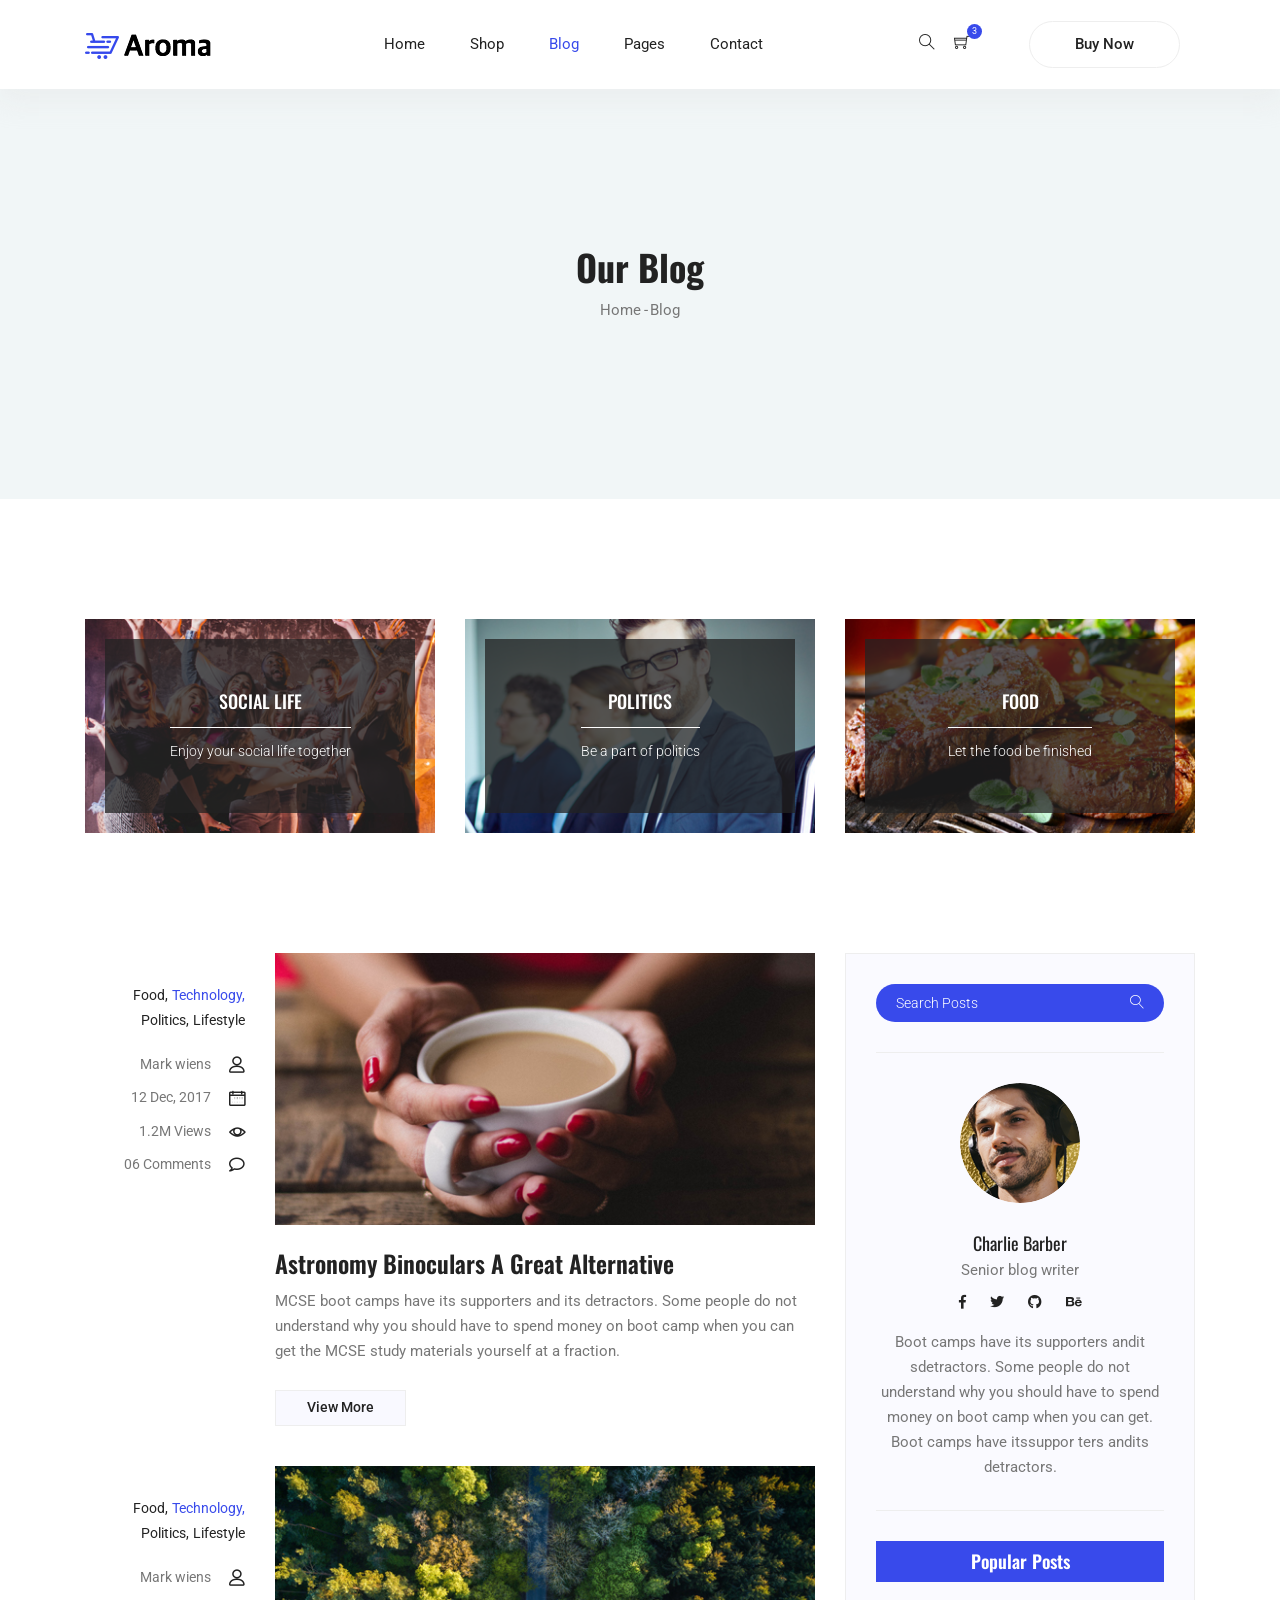
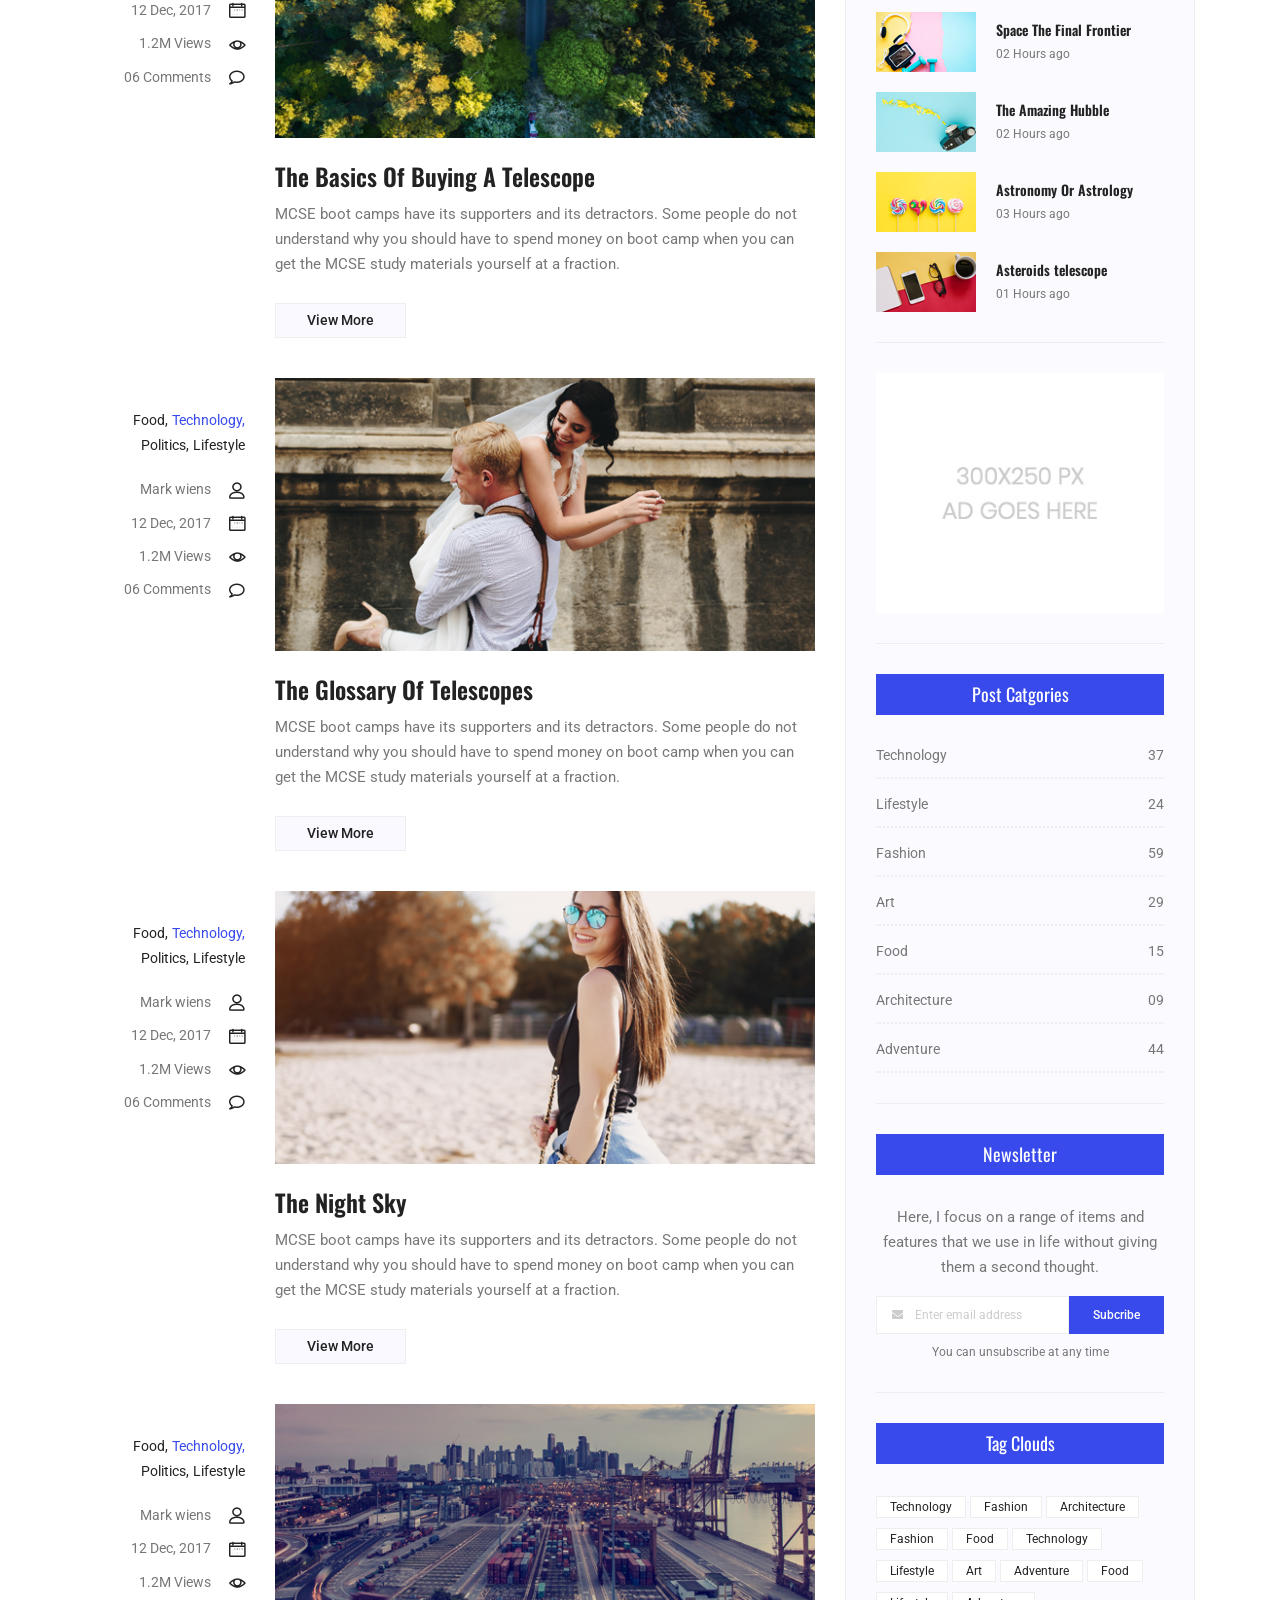
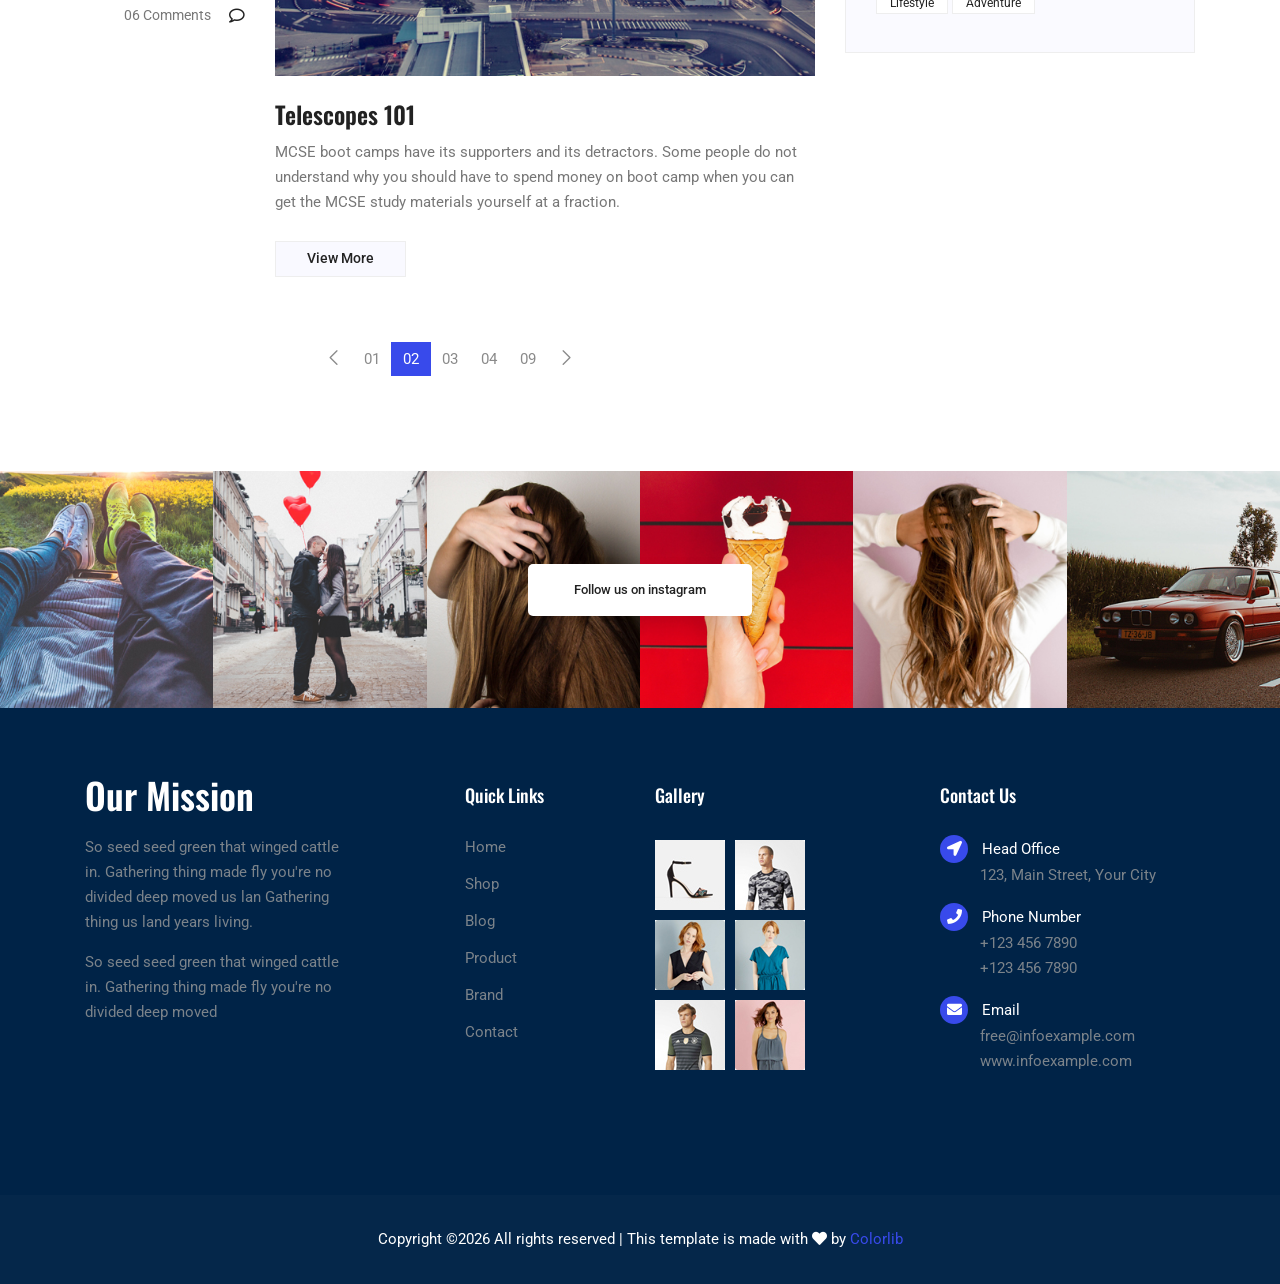
==== blog.html @ 3c78b62a "initial commit" ====
<!DOCTYPE html>
<html lang="en">
<head>
  <meta charset="UTF-8">
  <meta name="viewport" content="width=device-width, initial-scale=1.0">
  <meta http-equiv="X-UA-Compatible" content="ie=edge">
  <title>Aroma Shop - Blog</title>
	<link rel="icon" href="img/Fevicon.png" type="image/png">
  <link rel="stylesheet" href="vendors/bootstrap/bootstrap.min.css">
  <link rel="stylesheet" href="vendors/fontawesome/css/all.min.css">
	<link rel="stylesheet" href="vendors/themify-icons/themify-icons.css">
	<link rel="stylesheet" href="vendors/linericon/style.css">
  <link rel="stylesheet" href="vendors/owl-carousel/owl.theme.default.min.css">
  <link rel="stylesheet" href="vendors/owl-carousel/owl.carousel.min.css">

  <link rel="stylesheet" href="css/style.css">
</head>
<body>
  <!--================ Start Header Menu Area =================-->
	<header class="header_area">
    <div class="main_menu">
      <nav class="navbar navbar-expand-lg navbar-light">
        <div class="container">
          <a class="navbar-brand logo_h" href="index.html"><img src="img/logo.png" alt=""></a>
          <button class="navbar-toggler" type="button" data-toggle="collapse" data-target="#navbarSupportedContent"
            aria-controls="navbarSupportedContent" aria-expanded="false" aria-label="Toggle navigation">
            <span class="icon-bar"></span>
            <span class="icon-bar"></span>
            <span class="icon-bar"></span>
          </button>
          <div class="collapse navbar-collapse offset" id="navbarSupportedContent">
            <ul class="nav navbar-nav menu_nav ml-auto mr-auto">
              <li class="nav-item"><a class="nav-link" href="index.html">Home</a></li>
              <li class="nav-item submenu dropdown">
                <a href="#" class="nav-link dropdown-toggle" data-toggle="dropdown" role="button" aria-haspopup="true"
                  aria-expanded="false">Shop</a>
                <ul class="dropdown-menu">
                  <li class="nav-item"><a class="nav-link" href="category.html">Shop Category</a></li>
                  <li class="nav-item"><a class="nav-link" href="single-product.html">Product Details</a></li>
                  <li class="nav-item"><a class="nav-link" href="checkout.html">Product Checkout</a></li>
                  <li class="nav-item"><a class="nav-link" href="confirmation.html">Confirmation</a></li>
                  <li class="nav-item"><a class="nav-link" href="cart.html">Shopping Cart</a></li>
                </ul>
							</li>
              <li class="nav-item active submenu dropdown">
                <a href="#" class="nav-link dropdown-toggle" data-toggle="dropdown" role="button" aria-haspopup="true"
                  aria-expanded="false">Blog</a>
                <ul class="dropdown-menu">
                  <li class="nav-item active"><a class="nav-link" href="blog.html">Blog Single</a></li>
                  <li class="nav-item"><a class="nav-link" href="single-blog.html">Blog Details</a></li>
                </ul>
							</li>
							<li class="nav-item submenu dropdown">
                <a href="#" class="nav-link dropdown-toggle" data-toggle="dropdown" role="button" aria-haspopup="true"
                  aria-expanded="false">Pages</a>
                <ul class="dropdown-menu">
                  <li class="nav-item"><a class="nav-link" href="login.html">Login</a></li>
                  <li class="nav-item"><a class="nav-link" href="register.html">Register</a></li>
                  <li class="nav-item"><a class="nav-link" href="tracking-order.html">Tracking</a></li>
                </ul>
              </li>
              <li class="nav-item"><a class="nav-link" href="contact.html">Contact</a></li>
            </ul>

            <ul class="nav-shop">
              <li class="nav-item"><button><i class="ti-search"></i></button></li>
              <li class="nav-item"><button><i class="ti-shopping-cart"></i><span class="nav-shop__circle">3</span></button> </li>
              <li class="nav-item"><a class="button button-header" href="#">Buy Now</a></li>
            </ul>
          </div>
        </div>
      </nav>
    </div>
  </header>
	<!--================ End Header Menu Area =================-->


  <!-- ================ start banner area ================= -->	
  <section class="blog-banner-area" id="blog">
    <div class="container h-100">
      <div class="blog-banner">
        <div class="text-center">
          <h1>Our Blog</h1>
          <nav aria-label="breadcrumb" class="banner-breadcrumb">
            <ol class="breadcrumb">
              <li class="breadcrumb-item"><a href="#">Home</a></li>
              <li class="breadcrumb-item active" aria-current="page">Blog</li>
            </ol>
          </nav>
        </div>
      </div>
    </div>
  </section>
  <!-- ================ end banner area ================= -->


  <!--================Blog Categorie Area =================-->
  <section class="blog_categorie_area">
    <div class="container">
      <div class="row">
        <div class="col-sm-6 col-lg-4 mb-4 mb-lg-0">
            <div class="categories_post">
                <img class="card-img rounded-0" src="img/blog/cat-post/cat-post-3.jpg" alt="post">
                <div class="categories_details">
                    <div class="categories_text">
                        <a href="single-blog.html">
                            <h5>Social Life</h5>
                        </a>
                        <div class="border_line"></div>
                        <p>Enjoy your social life together</p>
                    </div>
                </div>
            </div>
        </div>
        <div class="col-sm-6 col-lg-4 mb-4 mb-lg-0">
          <div class="categories_post">
            <img class="card-img rounded-0" src="img/blog/cat-post/cat-post-2.jpg" alt="post">
            <div class="categories_details">
              <div class="categories_text">
                <a href="single-blog.html">
                    <h5>Politics</h5>
                </a>
                <div class="border_line"></div>
                <p>Be a part of politics</p>
              </div>
            </div>
          </div>
        </div>
        <div class="col-sm-6 col-lg-4 mb-4 mb-lg-0">
            <div class="categories_post">
                <img class="card-img rounded-0" src="img/blog/cat-post/cat-post-1.jpg" alt="post">
                <div class="categories_details">
                    <div class="categories_text">
                        <a href="single-blog.html">
                            <h5>Food</h5>
                        </a>
                        <div class="border_line"></div>
                        <p>Let the food be finished</p>
                    </div>
                </div>
            </div>
        </div>
      </div>
    </div>
  </section>
  <!--================Blog Categorie Area =================-->

  <!--================Blog Area =================-->
  <section class="blog_area">
      <div class="container">
          <div class="row">
              <div class="col-lg-8">
                  <div class="blog_left_sidebar">
                      <article class="row blog_item">
                          <div class="col-md-3">
                              <div class="blog_info text-right">
                                  <div class="post_tag">
                                      <a href="#">Food,</a>
                                      <a class="active" href="#">Technology,</a>
                                      <a href="#">Politics,</a>
                                      <a href="#">Lifestyle</a>
                                  </div>
                                  <ul class="blog_meta list">
                                      <li>
                                          <a href="#">Mark wiens
                                              <i class="lnr lnr-user"></i>
                                          </a>
                                      </li>
                                      <li>
                                          <a href="#">12 Dec, 2017
                                              <i class="lnr lnr-calendar-full"></i>
                                          </a>
                                      </li>
                                      <li>
                                          <a href="#">1.2M Views
                                              <i class="lnr lnr-eye"></i>
                                          </a>
                                      </li>
                                      <li>
                                          <a href="#">06 Comments
                                              <i class="lnr lnr-bubble"></i>
                                          </a>
                                      </li>
                                  </ul>
                              </div>
                          </div>
                          <div class="col-md-9">
                              <div class="blog_post">
                                  <img src="img/blog/main-blog/m-blog-1.jpg" alt="">
                                  <div class="blog_details">
                                      <a href="single-blog.html">
                                          <h2>Astronomy Binoculars A Great Alternative</h2>
                                      </a>
                                      <p>MCSE boot camps have its supporters and its detractors. Some people do not understand
                                          why you should have to spend money on boot camp when you can get the MCSE study
                                          materials yourself at a fraction.</p>
                                      <a class="button button-blog" href="single-blog.html">View More</a>
                                  </div>
                              </div>
                          </div>
                      </article>
                      <article class="row blog_item">
                          <div class="col-md-3">
                              <div class="blog_info text-right">
                                  <div class="post_tag">
                                      <a href="#">Food,</a>
                                      <a class="active" href="#">Technology,</a>
                                      <a href="#">Politics,</a>
                                      <a href="#">Lifestyle</a>
                                  </div>
                                  <ul class="blog_meta list">
                                      <li>
                                          <a href="#">Mark wiens
                                              <i class="lnr lnr-user"></i>
                                          </a>
                                      </li>
                                      <li>
                                          <a href="#">12 Dec, 2017
                                              <i class="lnr lnr-calendar-full"></i>
                                          </a>
                                      </li>
                                      <li>
                                          <a href="#">1.2M Views
                                              <i class="lnr lnr-eye"></i>
                                          </a>
                                      </li>
                                      <li>
                                          <a href="#">06 Comments
                                              <i class="lnr lnr-bubble"></i>
                                          </a>
                                      </li>
                                  </ul>
                              </div>
                          </div>
                          <div class="col-md-9">
                              <div class="blog_post">
                                  <img src="img/blog/main-blog/m-blog-2.jpg" alt="">
                                  <div class="blog_details">
                                      <a href="single-blog.html">
                                          <h2>The Basics Of Buying A Telescope</h2>
                                      </a>
                                      <p>MCSE boot camps have its supporters and its detractors. Some people do not understand
                                          why you should have to spend money on boot camp when you can get the MCSE study
                                          materials yourself at a fraction.</p>
                                      <a href="single-blog.html" class="button button-blog">View More</a>
                                  </div>
                              </div>
                          </div>
                      </article>
                      <article class="row blog_item">
                          <div class="col-md-3">
                              <div class="blog_info text-right">
                                  <div class="post_tag">
                                      <a href="#">Food,</a>
                                      <a class="active" href="#">Technology,</a>
                                      <a href="#">Politics,</a>
                                      <a href="#">Lifestyle</a>
                                  </div>
                                  <ul class="blog_meta list">
                                      <li>
                                          <a href="#">Mark wiens
                                              <i class="lnr lnr-user"></i>
                                          </a>
                                      </li>
                                      <li>
                                          <a href="#">12 Dec, 2017
                                              <i class="lnr lnr-calendar-full"></i>
                                          </a>
                                      </li>
                                      <li>
                                          <a href="#">1.2M Views
                                              <i class="lnr lnr-eye"></i>
                                          </a>
                                      </li>
                                      <li>
                                          <a href="#">06 Comments
                                              <i class="lnr lnr-bubble"></i>
                                          </a>
                                      </li>
                                  </ul>
                              </div>
                          </div>
                          <div class="col-md-9">
                              <div class="blog_post">
                                  <img src="img/blog/main-blog/m-blog-3.jpg" alt="">
                                  <div class="blog_details">
                                      <a href="single-blog.html">
                                          <h2>The Glossary Of Telescopes</h2>
                                      </a>
                                      <p>MCSE boot camps have its supporters and its detractors. Some people do not understand
                                          why you should have to spend money on boot camp when you can get the MCSE study
                                          materials yourself at a fraction.</p>
                                      <a href="single-blog.html" class="button button-blog">View More</a>
                                  </div>
                              </div>
                          </div>
                      </article>
                      <article class="row blog_item">
                          <div class="col-md-3">
                              <div class="blog_info text-right">
                                  <div class="post_tag">
                                      <a href="#">Food,</a>
                                      <a class="active" href="#">Technology,</a>
                                      <a href="#">Politics,</a>
                                      <a href="#">Lifestyle</a>
                                  </div>
                                  <ul class="blog_meta list">
                                      <li>
                                          <a href="#">Mark wiens
                                              <i class="lnr lnr-user"></i>
                                          </a>
                                      </li>
                                      <li>
                                          <a href="#">12 Dec, 2017
                                              <i class="lnr lnr-calendar-full"></i>
                                          </a>
                                      </li>
                                      <li>
                                          <a href="#">1.2M Views
                                              <i class="lnr lnr-eye"></i>
                                          </a>
                                      </li>
                                      <li>
                                          <a href="#">06 Comments
                                              <i class="lnr lnr-bubble"></i>
                                          </a>
                                      </li>
                                  </ul>
                              </div>
                          </div>
                          <div class="col-md-9">
                              <div class="blog_post">
                                  <img src="img/blog/main-blog/m-blog-4.jpg" alt="">
                                  <div class="blog_details">
                                      <a href="single-blog.html">
                                          <h2>The Night Sky</h2>
                                      </a>
                                      <p>MCSE boot camps have its supporters and its detractors. Some people do not understand
                                          why you should have to spend money on boot camp when you can get the MCSE study
                                          materials yourself at a fraction.</p>
                                      <a href="single-blog.html" class="button button-blog">View More</a>
                                  </div>
                              </div>
                          </div>
                      </article>
                      <article class="row blog_item">
                          <div class="col-md-3">
                              <div class="blog_info text-right">
                                  <div class="post_tag">
                                      <a href="#">Food,</a>
                                      <a class="active" href="#">Technology,</a>
                                      <a href="#">Politics,</a>
                                      <a href="#">Lifestyle</a>
                                  </div>
                                  <ul class="blog_meta list">
                                      <li>
                                          <a href="#">Mark wiens
                                              <i class="lnr lnr-user"></i>
                                          </a>
                                      </li>
                                      <li>
                                          <a href="#">12 Dec, 2017
                                              <i class="lnr lnr-calendar-full"></i>
                                          </a>
                                      </li>
                                      <li>
                                          <a href="#">1.2M Views
                                              <i class="lnr lnr-eye"></i>
                                          </a>
                                      </li>
                                      <li>
                                          <a href="#">06 Comments
                                              <i class="lnr lnr-bubble"></i>
                                          </a>
                                      </li>
                                  </ul>
                              </div>
                          </div>
                          <div class="col-md-9">
                              <div class="blog_post">
                                  <img src="img/blog/main-blog/m-blog-5.jpg" alt="">
                                  <div class="blog_details">
                                      <a href="single-blog.html">
                                          <h2>Telescopes 101</h2>
                                      </a>
                                      <p>MCSE boot camps have its supporters and its detractors. Some people do not understand
                                          why you should have to spend money on boot camp when you can get the MCSE study
                                          materials yourself at a fraction.</p>
                                      <a href="single-blog.html" class="button button-blog">View More</a>
                                  </div>
                              </div>
                          </div>
                      </article>
                      <nav class="blog-pagination justify-content-center d-flex">
                          <ul class="pagination">
                              <li class="page-item">
                                  <a href="#" class="page-link" aria-label="Previous">
                                      <span aria-hidden="true">
                                          <span class="lnr lnr-chevron-left"></span>
                                      </span>
                                  </a>
                              </li>
                              <li class="page-item">
                                  <a href="#" class="page-link">01</a>
                              </li>
                              <li class="page-item active">
                                  <a href="#" class="page-link">02</a>
                              </li>
                              <li class="page-item">
                                  <a href="#" class="page-link">03</a>
                              </li>
                              <li class="page-item">
                                  <a href="#" class="page-link">04</a>
                              </li>
                              <li class="page-item">
                                  <a href="#" class="page-link">09</a>
                              </li>
                              <li class="page-item">
                                  <a href="#" class="page-link" aria-label="Next">
                                      <span aria-hidden="true">
                                          <span class="lnr lnr-chevron-right"></span>
                                      </span>
                                  </a>
                              </li>
                          </ul>
                      </nav>
                  </div>
              </div>
              <div class="col-lg-4">
                  <div class="blog_right_sidebar">
                      <aside class="single_sidebar_widget search_widget">
                          <div class="input-group">
                              <input type="text" class="form-control" placeholder="Search Posts">
                              <span class="input-group-btn">
                                  <button class="btn btn-default" type="button">
                                      <i class="lnr lnr-magnifier"></i>
                                  </button>
                              </span>
                          </div>
                          <!-- /input-group -->
                          <div class="br"></div>
                      </aside>
                      <aside class="single_sidebar_widget author_widget">
                          <img class="author_img rounded-circle" src="img/blog/author.png" alt="">
                          <h4>Charlie Barber</h4>
                          <p>Senior blog writer</p>
                          <div class="social_icon">
                              <a href="#">
                                  <i class="fab fa-facebook-f"></i>
                              </a>
                              <a href="#">
                                  <i class="fab fa-twitter"></i>
                              </a>
                              <a href="#">
                                  <i class="fab fa-github"></i>
                              </a>
                              <a href="#">
                                <i class="fab fa-behance"></i>
                              </a>
                          </div>
                          <p>Boot camps have its supporters andit sdetractors. Some people do not understand why you should
                              have to spend money on boot camp when you can get. Boot camps have itssuppor ters andits
                              detractors.
                          </p>
                          <div class="br"></div>
                      </aside>
                      <aside class="single_sidebar_widget popular_post_widget">
                          <h3 class="widget_title">Popular Posts</h3>
                          <div class="media post_item">
                              <img src="img/blog/popular-post/post1.jpg" alt="post">
                              <div class="media-body">
                                  <a href="single-blog.html">
                                      <h3>Space The Final Frontier</h3>
                                  </a>
                                  <p>02 Hours ago</p>
                              </div>
                          </div>
                          <div class="media post_item">
                              <img src="img/blog/popular-post/post2.jpg" alt="post">
                              <div class="media-body">
                                  <a href="single-blog.html">
                                      <h3>The Amazing Hubble</h3>
                                  </a>
                                  <p>02 Hours ago</p>
                              </div>
                          </div>
                          <div class="media post_item">
                              <img src="img/blog/popular-post/post3.jpg" alt="post">
                              <div class="media-body">
                                  <a href="single-blog.html">
                                      <h3>Astronomy Or Astrology</h3>
                                  </a>
                                  <p>03 Hours ago</p>
                              </div>
                          </div>
                          <div class="media post_item">
                              <img src="img/blog/popular-post/post4.jpg" alt="post">
                              <div class="media-body">
                                  <a href="single-blog.html">
                                      <h3>Asteroids telescope</h3>
                                  </a>
                                  <p>01 Hours ago</p>
                              </div>
                          </div>
                          <div class="br"></div>
                      </aside>
                      <aside class="single_sidebar_widget ads_widget">
                          <a href="#">
                              <img class="img-fluid" src="img/blog/add.jpg" alt="">
                          </a>
                          <div class="br"></div>
                      </aside>
                      <aside class="single_sidebar_widget post_category_widget">
                          <h4 class="widget_title">Post Catgories</h4>
                          <ul class="list cat-list">
                              <li>
                                  <a href="#" class="d-flex justify-content-between">
                                      <p>Technology</p>
                                      <p>37</p>
                                  </a>
                              </li>
                              <li>
                                  <a href="#" class="d-flex justify-content-between">
                                      <p>Lifestyle</p>
                                      <p>24</p>
                                  </a>
                              </li>
                              <li>
                                  <a href="#" class="d-flex justify-content-between">
                                      <p>Fashion</p>
                                      <p>59</p>
                                  </a>
                              </li>
                              <li>
                                  <a href="#" class="d-flex justify-content-between">
                                      <p>Art</p>
                                      <p>29</p>
                                  </a>
                              </li>
                              <li>
                                  <a href="#" class="d-flex justify-content-between">
                                      <p>Food</p>
                                      <p>15</p>
                                  </a>
                              </li>
                              <li>
                                  <a href="#" class="d-flex justify-content-between">
                                      <p>Architecture</p>
                                      <p>09</p>
                                  </a>
                              </li>
                              <li>
                                  <a href="#" class="d-flex justify-content-between">
                                      <p>Adventure</p>
                                      <p>44</p>
                                  </a>
                              </li>
                          </ul>
                          <div class="br"></div>
                      </aside>
                      <aside class="single-sidebar-widget newsletter_widget">
                          <h4 class="widget_title">Newsletter</h4>
                          <p>
                              Here, I focus on a range of items and features that we use in life without giving them a second thought.
                          </p>
                          <div class="form-group d-flex flex-row">
                              <div class="input-group">
                                  <div class="input-group-prepend">
                                      <div class="input-group-text">
                                          <i class="fa fa-envelope" aria-hidden="true"></i>
                                      </div>
                                  </div>
                                  <input type="text" class="form-control" id="inlineFormInputGroup" placeholder="Enter email address" onfocus="this.placeholder = ''"
                                      onblur="this.placeholder = 'Enter email'">
                              </div>
                              <a href="#" class="bbtns">Subcribe</a>
                          </div>
                          <p class="text-bottom">You can unsubscribe at any time</p>
                          <div class="br"></div>
                      </aside>
                      <aside class="single-sidebar-widget tag_cloud_widget">
                          <h4 class="widget_title">Tag Clouds</h4>
                          <ul class="list">
                              <li>
                                  <a href="#">Technology</a>
                              </li>
                              <li>
                                  <a href="#">Fashion</a>
                              </li>
                              <li>
                                  <a href="#">Architecture</a>
                              </li>
                              <li>
                                  <a href="#">Fashion</a>
                              </li>
                              <li>
                                  <a href="#">Food</a>
                              </li>
                              <li>
                                  <a href="#">Technology</a>
                              </li>
                              <li>
                                  <a href="#">Lifestyle</a>
                              </li>
                              <li>
                                  <a href="#">Art</a>
                              </li>
                              <li>
                                  <a href="#">Adventure</a>
                              </li>
                              <li>
                                  <a href="#">Food</a>
                              </li>
                              <li>
                                  <a href="#">Lifestyle</a>
                              </li>
                              <li>
                                  <a href="#">Adventure</a>
                              </li>
                          </ul>
                      </aside>
                  </div>
              </div>
          </div>
      </div>
  </section>
  <!--================Blog Area =================-->

  <!--================Instagram Area =================-->
  <section class="instagram_area">
    <div class="container box_1620">
      <div class="insta_btn">
        <a class="btn theme_btn" href="#">Follow us on instagram</a>
      </div>
      <div class="instagram_image row m0">
        <a href="#"><img src="img/instagram/ins-1.jpg" alt=""></a>
        <a href="#"><img src="img/instagram/ins-2.jpg" alt=""></a>
        <a href="#"><img src="img/instagram/ins-3.jpg" alt=""></a>
        <a href="#"><img src="img/instagram/ins-4.jpg" alt=""></a>
        <a href="#"><img src="img/instagram/ins-5.jpg" alt=""></a>
        <a href="#"><img src="img/instagram/ins-6.jpg" alt=""></a>
      </div>
    </div>
  </section>
  <!--================End Instagram Area =================-->
  

  <!--================ Start footer Area  =================-->	
	<footer>
		<div class="footer-area">
			<div class="container">
				<div class="row section_gap">
					<div class="col-lg-3 col-md-6 col-sm-6">
						<div class="single-footer-widget tp_widgets">
							<h4 class="footer_title large_title">Our Mission</h4>
							<p>
								So seed seed green that winged cattle in. Gathering thing made fly you're no 
								divided deep moved us lan Gathering thing us land years living.
							</p>
							<p>
								So seed seed green that winged cattle in. Gathering thing made fly you're no divided deep moved 
							</p>
						</div>
					</div>
					<div class="offset-lg-1 col-lg-2 col-md-6 col-sm-6">
						<div class="single-footer-widget tp_widgets">
							<h4 class="footer_title">Quick Links</h4>
							<ul class="list">
								<li><a href="#">Home</a></li>
								<li><a href="#">Shop</a></li>
								<li><a href="#">Blog</a></li>
								<li><a href="#">Product</a></li>
								<li><a href="#">Brand</a></li>
								<li><a href="#">Contact</a></li>
							</ul>
						</div>
					</div>
					<div class="col-lg-2 col-md-6 col-sm-6">
						<div class="single-footer-widget instafeed">
							<h4 class="footer_title">Gallery</h4>
							<ul class="list instafeed d-flex flex-wrap">
								<li><img src="img/gallery/r1.jpg" alt=""></li>
								<li><img src="img/gallery/r2.jpg" alt=""></li>
								<li><img src="img/gallery/r3.jpg" alt=""></li>
								<li><img src="img/gallery/r5.jpg" alt=""></li>
								<li><img src="img/gallery/r7.jpg" alt=""></li>
								<li><img src="img/gallery/r8.jpg" alt=""></li>
							</ul>
						</div>
					</div>
					<div class="offset-lg-1 col-lg-3 col-md-6 col-sm-6">
						<div class="single-footer-widget tp_widgets">
							<h4 class="footer_title">Contact Us</h4>
							<div class="ml-40">
								<p class="sm-head">
									<span class="fa fa-location-arrow"></span>
									Head Office
								</p>
								<p>123, Main Street, Your City</p>
	
								<p class="sm-head">
									<span class="fa fa-phone"></span>
									Phone Number
								</p>
								<p>
									+123 456 7890 <br>
									+123 456 7890
								</p>
	
								<p class="sm-head">
									<span class="fa fa-envelope"></span>
									Email
								</p>
								<p>
									free@infoexample.com <br>
									www.infoexample.com
								</p>
							</div>
						</div>
					</div>
				</div>
			</div>
		</div>

		<div class="footer-bottom">
			<div class="container">
				<div class="row d-flex">
					<p class="col-lg-12 footer-text text-center">
						<!-- Link back to Colorlib can't be removed. Template is licensed under CC BY 3.0. -->
Copyright &copy;<script>document.write(new Date().getFullYear());</script> All rights reserved | This template is made with <i class="fa fa-heart" aria-hidden="true"></i> by <a href="https://colorlib.com" target="_blank">Colorlib</a>
<!-- Link back to Colorlib can't be removed. Template is licensed under CC BY 3.0. --></p>
				</div>
			</div>
		</div>
	</footer>
	<!--================ End footer Area  =================-->



  <script src="vendors/jquery/jquery-3.2.1.min.js"></script>
  <script src="vendors/bootstrap/bootstrap.bundle.min.js"></script>
  <script src="vendors/skrollr.min.js"></script>
  <script src="vendors/owl-carousel/owl.carousel.min.js"></script>
  <script src="vendors/nice-select/jquery.nice-select.min.js"></script>
  <script src="vendors/jquery.ajaxchimp.min.js"></script>
  <script src="vendors/mail-script.js"></script>
  <script src="js/main.js"></script>
</body>
</html>
---- vendors/fontawesome/css/all.min.css ----
.fa,.fab,.fal,.far,.fas{-moz-osx-font-smoothing:grayscale;-webkit-font-smoothing:antialiased;display:inline-block;font-style:normal;font-variant:normal;text-rendering:auto;line-height:1}.fa-lg{font-size:1.33333em;line-height:.75em;vertical-align:-.0667em}.fa-xs{font-size:.75em}.fa-sm{font-size:.875em}.fa-1x{font-size:1em}.fa-2x{font-size:2em}.fa-3x{font-size:3em}.fa-4x{font-size:4em}.fa-5x{font-size:5em}.fa-6x{font-size:6em}.fa-7x{font-size:7em}.fa-8x{font-size:8em}.fa-9x{font-size:9em}.fa-10x{font-size:10em}.fa-fw{text-align:center;width:1.25em}.fa-ul{list-style-type:none;margin-left:2.5em;padding-left:0}.fa-ul>li{position:relative}.fa-li{left:-2em;position:absolute;text-align:center;width:2em;line-height:inherit}.fa-border{border:.08em solid #eee;border-radius:.1em;padding:.2em .25em .15em}.fa-pull-left{float:left}.fa-pull-right{float:right}.fa.fa-pull-left,.fab.fa-pull-left,.fal.fa-pull-left,.far.fa-pull-left,.fas.fa-pull-left{margin-right:.3em}.fa.fa-pull-right,.fab.fa-pull-right,.fal.fa-pull-right,.far.fa-pull-right,.fas.fa-pull-right{margin-left:.3em}.fa-spin{animation:fa-spin 2s infinite linear}.fa-pulse{animation:fa-spin 1s infinite steps(8)}@keyframes fa-spin{0%{transform:rotate(0deg)}to{transform:rotate(1turn)}}.fa-rotate-90{-ms-filter:"progid:DXImageTransform.Microsoft.BasicImage(rotation=1)";transform:rotate(90deg)}.fa-rotate-180{-ms-filter:"progid:DXImageTransform.Microsoft.BasicImage(rotation=2)";transform:rotate(180deg)}.fa-rotate-270{-ms-filter:"progid:DXImageTransform.Microsoft.BasicImage(rotation=3)";transform:rotate(270deg)}.fa-flip-horizontal{-ms-filter:"progid:DXImageTransform.Microsoft.BasicImage(rotation=0, mirror=1)";transform:scaleX(-1)}.fa-flip-vertical{transform:scaleY(-1)}.fa-flip-horizontal.fa-flip-vertical,.fa-flip-vertical{-ms-filter:"progid:DXImageTransform.Microsoft.BasicImage(rotation=2, mirror=1)"}.fa-flip-horizontal.fa-flip-vertical{transform:scale(-1)}:root .fa-flip-horizontal,:root .fa-flip-vertical,:root .fa-rotate-90,:root .fa-rotate-180,:root .fa-rotate-270{filter:none}.fa-stack{display:inline-block;height:2em;line-height:2em;position:relative;vertical-align:middle;width:2.5em}.fa-stack-1x,.fa-stack-2x{left:0;position:absolute;text-align:center;width:100%}.fa-stack-1x{line-height:inherit}.fa-stack-2x{font-size:2em}.fa-inverse{color:#fff}.fa-500px:before{content:"\f26e"}.fa-accessible-icon:before{content:"\f368"}.fa-accusoft:before{content:"\f369"}.fa-acquisitions-incorporated:before{content:"\f6af"}.fa-ad:before{content:"\f641"}.fa-address-book:before{content:"\f2b9"}.fa-address-card:before{content:"\f2bb"}.fa-adjust:before{content:"\f042"}.fa-adn:before{content:"\f170"}.fa-adobe:before{content:"\f778"}.fa-adversal:before{content:"\f36a"}.fa-affiliatetheme:before{content:"\f36b"}.fa-air-freshener:before{content:"\f5d0"}.fa-algolia:before{content:"\f36c"}.fa-align-center:before{content:"\f037"}.fa-align-justify:before{content:"\f039"}.fa-align-left:before{content:"\f036"}.fa-align-right:before{content:"\f038"}.fa-alipay:before{content:"\f642"}.fa-allergies:before{content:"\f461"}.fa-amazon:before{content:"\f270"}.fa-amazon-pay:before{content:"\f42c"}.fa-ambulance:before{content:"\f0f9"}.fa-american-sign-language-interpreting:before{content:"\f2a3"}.fa-amilia:before{content:"\f36d"}.fa-anchor:before{content:"\f13d"}.fa-android:before{content:"\f17b"}.fa-angellist:before{content:"\f209"}.fa-angle-double-down:before{content:"\f103"}.fa-angle-double-left:before{content:"\f100"}.fa-angle-double-right:before{content:"\f101"}.fa-angle-double-up:before{content:"\f102"}.fa-angle-down:before{content:"\f107"}.fa-angle-left:before{content:"\f104"}.fa-angle-right:before{content:"\f105"}.fa-angle-up:before{content:"\f106"}.fa-angry:before{content:"\f556"}.fa-angrycreative:before{content:"\f36e"}.fa-angular:before{content:"\f420"}.fa-ankh:before{content:"\f644"}.fa-app-store:before{content:"\f36f"}.fa-app-store-ios:before{content:"\f370"}.fa-apper:before{content:"\f371"}.fa-apple:before{content:"\f179"}.fa-apple-alt:before{content:"\f5d1"}.fa-apple-pay:before{content:"\f415"}.fa-archive:before{content:"\f187"}.fa-archway:before{content:"\f557"}.fa-arrow-alt-circle-down:before{content:"\f358"}.fa-arrow-alt-circle-left:before{content:"\f359"}.fa-arrow-alt-circle-right:before{content:"\f35a"}.fa-arrow-alt-circle-up:before{content:"\f35b"}.fa-arrow-circle-down:before{content:"\f0ab"}.fa-arrow-circle-left:before{content:"\f0a8"}.fa-arrow-circle-right:before{content:"\f0a9"}.fa-arrow-circle-up:before{content:"\f0aa"}.fa-arrow-down:before{content:"\f063"}.fa-arrow-left:before{content:"\f060"}.fa-arrow-right:before{content:"\f061"}.fa-arrow-up:before{content:"\f062"}.fa-arrows-alt:before{content:"\f0b2"}.fa-arrows-alt-h:before{content:"\f337"}.fa-arrows-alt-v:before{content:"\f338"}.fa-artstation:before{content:"\f77a"}.fa-assistive-listening-systems:before{content:"\f2a2"}.fa-asterisk:before{content:"\f069"}.fa-asymmetrik:before{content:"\f372"}.fa-at:before{content:"\f1fa"}.fa-atlas:before{content:"\f558"}.fa-atlassian:before{content:"\f77b"}.fa-atom:before{content:"\f5d2"}.fa-audible:before{content:"\f373"}.fa-audio-description:before{content:"\f29e"}.fa-autoprefixer:before{content:"\f41c"}.fa-avianex:before{content:"\f374"}.fa-aviato:before{content:"\f421"}.fa-award:before{content:"\f559"}.fa-aws:before{content:"\f375"}.fa-baby:before{content:"\f77c"}.fa-baby-carriage:before{content:"\f77d"}.fa-backspace:before{content:"\f55a"}.fa-backward:before{content:"\f04a"}.fa-balance-scale:before{content:"\f24e"}.fa-ban:before{content:"\f05e"}.fa-band-aid:before{content:"\f462"}.fa-bandcamp:before{content:"\f2d5"}.fa-barcode:before{content:"\f02a"}.fa-bars:before{content:"\f0c9"}.fa-baseball-ball:before{content:"\f433"}.fa-basketball-ball:before{content:"\f434"}.fa-bath:before{content:"\f2cd"}.fa-battery-empty:before{content:"\f244"}.fa-battery-full:before{content:"\f240"}.fa-battery-half:before{content:"\f242"}.fa-battery-quarter:before{content:"\f243"}.fa-battery-three-quarters:before{content:"\f241"}.fa-bed:before{content:"\f236"}.fa-beer:before{content:"\f0fc"}.fa-behance:before{content:"\f1b4"}.fa-behance-square:before{content:"\f1b5"}.fa-bell:before{content:"\f0f3"}.fa-bell-slash:before{content:"\f1f6"}.fa-bezier-curve:before{content:"\f55b"}.fa-bible:before{content:"\f647"}.fa-bicycle:before{content:"\f206"}.fa-bimobject:before{content:"\f378"}.fa-binoculars:before{content:"\f1e5"}.fa-biohazard:before{content:"\f780"}.fa-birthday-cake:before{content:"\f1fd"}.fa-bitbucket:before{content:"\f171"}.fa-bitcoin:before{content:"\f379"}.fa-bity:before{content:"\f37a"}.fa-black-tie:before{content:"\f27e"}.fa-blackberry:before{content:"\f37b"}.fa-blender:before{content:"\f517"}.fa-blender-phone:before{content:"\f6b6"}.fa-blind:before{content:"\f29d"}.fa-blog:before{content:"\f781"}.fa-blogger:before{content:"\f37c"}.fa-blogger-b:before{content:"\f37d"}.fa-bluetooth:before{content:"\f293"}.fa-bluetooth-b:before{content:"\f294"}.fa-bold:before{content:"\f032"}.fa-bolt:before{content:"\f0e7"}.fa-bomb:before{content:"\f1e2"}.fa-bone:before{content:"\f5d7"}.fa-bong:before{content:"\f55c"}.fa-book:before{content:"\f02d"}.fa-book-dead:before{content:"\f6b7"}.fa-book-open:before{content:"\f518"}.fa-book-reader:before{content:"\f5da"}.fa-bookmark:before{content:"\f02e"}.fa-bowling-ball:before{content:"\f436"}.fa-box:before{content:"\f466"}.fa-box-open:before{content:"\f49e"}.fa-boxes:before{content:"\f468"}.fa-braille:before{content:"\f2a1"}.fa-brain:before{content:"\f5dc"}.fa-briefcase:before{content:"\f0b1"}.fa-briefcase-medical:before{content:"\f469"}.fa-broadcast-tower:before{content:"\f519"}.fa-broom:before{content:"\f51a"}.fa-brush:before{content:"\f55d"}.fa-btc:before{content:"\f15a"}.fa-bug:before{content:"\f188"}.fa-building:before{content:"\f1ad"}.fa-bullhorn:before{content:"\f0a1"}.fa-bullseye:before{content:"\f140"}.fa-burn:before{content:"\f46a"}.fa-buromobelexperte:before{content:"\f37f"}.fa-bus:before{content:"\f207"}.fa-bus-alt:before{content:"\f55e"}.fa-business-time:before{content:"\f64a"}.fa-buysellads:before{content:"\f20d"}.fa-calculator:before{content:"\f1ec"}.fa-calendar:before{content:"\f133"}.fa-calendar-alt:before{content:"\f073"}.fa-calendar-check:before{content:"\f274"}.fa-calendar-day:before{content:"\f783"}.fa-calendar-minus:before{content:"\f272"}.fa-calendar-plus:before{content:"\f271"}.fa-calendar-times:before{content:"\f273"}.fa-calendar-week:before{content:"\f784"}.fa-camera:before{content:"\f030"}.fa-camera-retro:before{content:"\f083"}.fa-campground:before{content:"\f6bb"}.fa-canadian-maple-leaf:before{content:"\f785"}.fa-candy-cane:before{content:"\f786"}.fa-cannabis:before{content:"\f55f"}.fa-capsules:before{content:"\f46b"}.fa-car:before{content:"\f1b9"}.fa-car-alt:before{content:"\f5de"}.fa-car-battery:before{content:"\f5df"}.fa-car-crash:before{content:"\f5e1"}.fa-car-side:before{content:"\f5e4"}.fa-caret-down:before{content:"\f0d7"}.fa-caret-left:before{content:"\f0d9"}.fa-caret-right:before{content:"\f0da"}.fa-caret-square-down:before{content:"\f150"}.fa-caret-square-left:before{content:"\f191"}.fa-caret-square-right:before{content:"\f152"}.fa-caret-square-up:before{content:"\f151"}.fa-caret-up:before{content:"\f0d8"}.fa-carrot:before{content:"\f787"}.fa-cart-arrow-down:before{content:"\f218"}.fa-cart-plus:before{content:"\f217"}.fa-cash-register:before{content:"\f788"}.fa-cat:before{content:"\f6be"}.fa-cc-amazon-pay:before{content:"\f42d"}.fa-cc-amex:before{content:"\f1f3"}.fa-cc-apple-pay:before{content:"\f416"}.fa-cc-diners-club:before{content:"\f24c"}.fa-cc-discover:before{content:"\f1f2"}.fa-cc-jcb:before{content:"\f24b"}.fa-cc-mastercard:before{content:"\f1f1"}.fa-cc-paypal:before{content:"\f1f4"}.fa-cc-stripe:before{content:"\f1f5"}.fa-cc-visa:before{content:"\f1f0"}.fa-centercode:before{content:"\f380"}.fa-centos:before{content:"\f789"}.fa-certificate:before{content:"\f0a3"}.fa-chair:before{content:"\f6c0"}.fa-chalkboard:before{content:"\f51b"}.fa-chalkboard-teacher:before{content:"\f51c"}.fa-charging-station:before{content:"\f5e7"}.fa-chart-area:before{content:"\f1fe"}.fa-chart-bar:before{content:"\f080"}.fa-chart-line:before{content:"\f201"}.fa-chart-pie:before{content:"\f200"}.fa-check:before{content:"\f00c"}.fa-check-circle:before{content:"\f058"}.fa-check-double:before{content:"\f560"}.fa-check-square:before{content:"\f14a"}.fa-chess:before{content:"\f439"}.fa-chess-bishop:before{content:"\f43a"}.fa-chess-board:before{content:"\f43c"}.fa-chess-king:before{content:"\f43f"}.fa-chess-knight:before{content:"\f441"}.fa-chess-pawn:before{content:"\f443"}.fa-chess-queen:before{content:"\f445"}.fa-chess-rook:before{content:"\f447"}.fa-chevron-circle-down:before{content:"\f13a"}.fa-chevron-circle-left:before{content:"\f137"}.fa-chevron-circle-right:before{content:"\f138"}.fa-chevron-circle-up:before{content:"\f139"}.fa-chevron-down:before{content:"\f078"}.fa-chevron-left:before{content:"\f053"}.fa-chevron-right:before{content:"\f054"}.fa-chevron-up:before{content:"\f077"}.fa-child:before{content:"\f1ae"}.fa-chrome:before{content:"\f268"}.fa-church:before{content:"\f51d"}.fa-circle:before{content:"\f111"}.fa-circle-notch:before{content:"\f1ce"}.fa-city:before{content:"\f64f"}.fa-clipboard:before{content:"\f328"}.fa-clipboard-check:before{content:"\f46c"}.fa-clipboard-list:before{content:"\f46d"}.fa-clock:before{content:"\f017"}.fa-clone:before{content:"\f24d"}.fa-closed-captioning:before{content:"\f20a"}.fa-cloud:before{content:"\f0c2"}.fa-cloud-download-alt:before{content:"\f381"}.fa-cloud-meatball:before{content:"\f73b"}.fa-cloud-moon:before{content:"\f6c3"}.fa-cloud-moon-rain:before{content:"\f73c"}.fa-cloud-rain:before{content:"\f73d"}.fa-cloud-showers-heavy:before{content:"\f740"}.fa-cloud-sun:before{content:"\f6c4"}.fa-cloud-sun-rain:before{content:"\f743"}.fa-cloud-upload-alt:before{content:"\f382"}.fa-cloudscale:before{content:"\f383"}.fa-cloudsmith:before{content:"\f384"}.fa-cloudversify:before{content:"\f385"}.fa-cocktail:before{content:"\f561"}.fa-code:before{content:"\f121"}.fa-code-branch:before{content:"\f126"}.fa-codepen:before{content:"\f1cb"}.fa-codiepie:before{content:"\f284"}.fa-coffee:before{content:"\f0f4"}.fa-cog:before{content:"\f013"}.fa-cogs:before{content:"\f085"}.fa-coins:before{content:"\f51e"}.fa-columns:before{content:"\f0db"}.fa-comment:before{content:"\f075"}.fa-comment-alt:before{content:"\f27a"}.fa-comment-dollar:before{content:"\f651"}.fa-comment-dots:before{content:"\f4ad"}.fa-comment-slash:before{content:"\f4b3"}.fa-comments:before{content:"\f086"}.fa-comments-dollar:before{content:"\f653"}.fa-compact-disc:before{content:"\f51f"}.fa-compass:before{content:"\f14e"}.fa-compress:before{content:"\f066"}.fa-compress-arrows-alt:before{content:"\f78c"}.fa-concierge-bell:before{content:"\f562"}.fa-confluence:before{content:"\f78d"}.fa-connectdevelop:before{content:"\f20e"}.fa-contao:before{content:"\f26d"}.fa-cookie:before{content:"\f563"}.fa-cookie-bite:before{content:"\f564"}.fa-copy:before{content:"\f0c5"}.fa-copyright:before{content:"\f1f9"}.fa-couch:before{content:"\f4b8"}.fa-cpanel:before{content:"\f388"}.fa-creative-commons:before{content:"\f25e"}.fa-creative-commons-by:before{content:"\f4e7"}.fa-creative-commons-nc:before{content:"\f4e8"}.fa-creative-commons-nc-eu:before{content:"\f4e9"}.fa-creative-commons-nc-jp:before{content:"\f4ea"}.fa-creative-commons-nd:before{content:"\f4eb"}.fa-creative-commons-pd:before{content:"\f4ec"}.fa-creative-commons-pd-alt:before{content:"\f4ed"}.fa-creative-commons-remix:before{content:"\f4ee"}.fa-creative-commons-sa:before{content:"\f4ef"}.fa-creative-commons-sampling:before{content:"\f4f0"}.fa-creative-commons-sampling-plus:before{content:"\f4f1"}.fa-creative-commons-share:before{content:"\f4f2"}.fa-creative-commons-zero:before{content:"\f4f3"}.fa-credit-card:before{content:"\f09d"}.fa-critical-role:before{content:"\f6c9"}.fa-crop:before{content:"\f125"}.fa-crop-alt:before{content:"\f565"}.fa-cross:before{content:"\f654"}.fa-crosshairs:before{content:"\f05b"}.fa-crow:before{content:"\f520"}.fa-crown:before{content:"\f521"}.fa-css3:before{content:"\f13c"}.fa-css3-alt:before{content:"\f38b"}.fa-cube:before{content:"\f1b2"}.fa-cubes:before{content:"\f1b3"}.fa-cut:before{content:"\f0c4"}.fa-cuttlefish:before{content:"\f38c"}.fa-d-and-d:before{content:"\f38d"}.fa-d-and-d-beyond:before{content:"\f6ca"}.fa-dashcube:before{content:"\f210"}.fa-database:before{content:"\f1c0"}.fa-deaf:before{content:"\f2a4"}.fa-delicious:before{content:"\f1a5"}.fa-democrat:before{content:"\f747"}.fa-deploydog:before{content:"\f38e"}.fa-deskpro:before{content:"\f38f"}.fa-desktop:before{content:"\f108"}.fa-dev:before{content:"\f6cc"}.fa-deviantart:before{content:"\f1bd"}.fa-dharmachakra:before{content:"\f655"}.fa-dhl:before{content:"\f790"}.fa-diagnoses:before{content:"\f470"}.fa-diaspora:before{content:"\f791"}.fa-dice:before{content:"\f522"}.fa-dice-d20:before{content:"\f6cf"}.fa-dice-d6:before{content:"\f6d1"}.fa-dice-five:before{content:"\f523"}.fa-dice-four:before{content:"\f524"}.fa-dice-one:before{content:"\f525"}.fa-dice-six:before{content:"\f526"}.fa-dice-three:before{content:"\f527"}.fa-dice-two:before{content:"\f528"}.fa-digg:before{content:"\f1a6"}.fa-digital-ocean:before{content:"\f391"}.fa-digital-tachograph:before{content:"\f566"}.fa-directions:before{content:"\f5eb"}.fa-discord:before{content:"\f392"}.fa-discourse:before{content:"\f393"}.fa-divide:before{content:"\f529"}.fa-dizzy:before{content:"\f567"}.fa-dna:before{content:"\f471"}.fa-dochub:before{content:"\f394"}.fa-docker:before{content:"\f395"}.fa-dog:before{content:"\f6d3"}.fa-dollar-sign:before{content:"\f155"}.fa-dolly:before{content:"\f472"}.fa-dolly-flatbed:before{content:"\f474"}.fa-donate:before{content:"\f4b9"}.fa-door-closed:before{content:"\f52a"}.fa-door-open:before{content:"\f52b"}.fa-dot-circle:before{content:"\f192"}.fa-dove:before{content:"\f4ba"}.fa-download:before{content:"\f019"}.fa-draft2digital:before{content:"\f396"}.fa-drafting-compass:before{content:"\f568"}.fa-dragon:before{content:"\f6d5"}.fa-draw-polygon:before{content:"\f5ee"}.fa-dribbble:before{content:"\f17d"}.fa-dribbble-square:before{content:"\f397"}.fa-dropbox:before{content:"\f16b"}.fa-drum:before{content:"\f569"}.fa-drum-steelpan:before{content:"\f56a"}.fa-drumstick-bite:before{content:"\f6d7"}.fa-drupal:before{content:"\f1a9"}.fa-dumbbell:before{content:"\f44b"}.fa-dumpster:before{content:"\f793"}.fa-dumpster-fire:before{content:"\f794"}.fa-dungeon:before{content:"\f6d9"}.fa-dyalog:before{content:"\f399"}.fa-earlybirds:before{content:"\f39a"}.fa-ebay:before{content:"\f4f4"}.fa-edge:before{content:"\f282"}.fa-edit:before{content:"\f044"}.fa-eject:before{content:"\f052"}.fa-elementor:before{content:"\f430"}.fa-ellipsis-h:before{content:"\f141"}.fa-ellipsis-v:before{content:"\f142"}.fa-ello:before{content:"\f5f1"}.fa-ember:before{content:"\f423"}.fa-empire:before{content:"\f1d1"}.fa-envelope:before{content:"\f0e0"}.fa-envelope-open:before{content:"\f2b6"}.fa-envelope-open-text:before{content:"\f658"}.fa-envelope-square:before{content:"\f199"}.fa-envira:before{content:"\f299"}.fa-equals:before{content:"\f52c"}.fa-eraser:before{content:"\f12d"}.fa-erlang:before{content:"\f39d"}.fa-ethereum:before{content:"\f42e"}.fa-ethernet:before{content:"\f796"}.fa-etsy:before{content:"\f2d7"}.fa-euro-sign:before{content:"\f153"}.fa-exchange-alt:before{content:"\f362"}.fa-exclamation:before{content:"\f12a"}.fa-exclamation-circle:before{content:"\f06a"}.fa-exclamation-triangle:before{content:"\f071"}.fa-expand:before{content:"\f065"}.fa-expand-arrows-alt:before{content:"\f31e"}.fa-expeditedssl:before{content:"\f23e"}.fa-external-link-alt:before{content:"\f35d"}.fa-external-link-square-alt:before{content:"\f360"}.fa-eye:before{content:"\f06e"}.fa-eye-dropper:before{content:"\f1fb"}.fa-eye-slash:before{content:"\f070"}.fa-facebook:before{content:"\f09a"}.fa-facebook-f:before{content:"\f39e"}.fa-facebook-messenger:before{content:"\f39f"}.fa-facebook-square:before{content:"\f082"}.fa-fantasy-flight-games:before{content:"\f6dc"}.fa-fast-backward:before{content:"\f049"}.fa-fast-forward:before{content:"\f050"}.fa-fax:before{content:"\f1ac"}.fa-feather:before{content:"\f52d"}.fa-feather-alt:before{content:"\f56b"}.fa-fedex:before{content:"\f797"}.fa-fedora:before{content:"\f798"}.fa-female:before{content:"\f182"}.fa-fighter-jet:before{content:"\f0fb"}.fa-figma:before{content:"\f799"}.fa-file:before{content:"\f15b"}.fa-file-alt:before{content:"\f15c"}.fa-file-archive:before{content:"\f1c6"}.fa-file-audio:before{content:"\f1c7"}.fa-file-code:before{content:"\f1c9"}.fa-file-contract:before{content:"\f56c"}.fa-file-csv:before{content:"\f6dd"}.fa-file-download:before{content:"\f56d"}.fa-file-excel:before{content:"\f1c3"}.fa-file-export:before{content:"\f56e"}.fa-file-image:before{content:"\f1c5"}.fa-file-import:before{content:"\f56f"}.fa-file-invoice:before{content:"\f570"}.fa-file-invoice-dollar:before{content:"\f571"}.fa-file-medical:before{content:"\f477"}.fa-file-medical-alt:before{content:"\f478"}.fa-file-pdf:before{content:"\f1c1"}.fa-file-powerpoint:before{content:"\f1c4"}.fa-file-prescription:before{content:"\f572"}.fa-file-signature:before{content:"\f573"}.fa-file-upload:before{content:"\f574"}.fa-file-video:before{content:"\f1c8"}.fa-file-word:before{content:"\f1c2"}.fa-fill:before{content:"\f575"}.fa-fill-drip:before{content:"\f576"}.fa-film:before{content:"\f008"}.fa-filter:before{content:"\f0b0"}.fa-fingerprint:before{content:"\f577"}.fa-fire:before{content:"\f06d"}.fa-fire-alt:before{content:"\f7e4"}.fa-fire-extinguisher:before{content:"\f134"}.fa-firefox:before{content:"\f269"}.fa-first-aid:before{content:"\f479"}.fa-first-order:before{content:"\f2b0"}.fa-first-order-alt:before{content:"\f50a"}.fa-firstdraft:before{content:"\f3a1"}.fa-fish:before{content:"\f578"}.fa-fist-raised:before{content:"\f6de"}.fa-flag:before{content:"\f024"}.fa-flag-checkered:before{content:"\f11e"}.fa-flag-usa:before{content:"\f74d"}.fa-flask:before{content:"\f0c3"}.fa-flickr:before{content:"\f16e"}.fa-flipboard:before{content:"\f44d"}.fa-flushed:before{content:"\f579"}.fa-fly:before{content:"\f417"}.fa-folder:before{content:"\f07b"}.fa-folder-minus:before{content:"\f65d"}.fa-folder-open:before{content:"\f07c"}.fa-folder-plus:before{content:"\f65e"}.fa-font:before{content:"\f031"}.fa-font-awesome:before{content:"\f2b4"}.fa-font-awesome-alt:before{content:"\f35c"}.fa-font-awesome-flag:before{content:"\f425"}.fa-font-awesome-logo-full:before{content:"\f4e6"}.fa-fonticons:before{content:"\f280"}.fa-fonticons-fi:before{content:"\f3a2"}.fa-football-ball:before{content:"\f44e"}.fa-fort-awesome:before{content:"\f286"}.fa-fort-awesome-alt:before{content:"\f3a3"}.fa-forumbee:before{content:"\f211"}.fa-forward:before{content:"\f04e"}.fa-foursquare:before{content:"\f180"}.fa-free-code-camp:before{content:"\f2c5"}.fa-freebsd:before{content:"\f3a4"}.fa-frog:before{content:"\f52e"}.fa-frown:before{content:"\f119"}.fa-frown-open:before{content:"\f57a"}.fa-fulcrum:before{content:"\f50b"}.fa-funnel-dollar:before{content:"\f662"}.fa-futbol:before{content:"\f1e3"}.fa-galactic-republic:before{content:"\f50c"}.fa-galactic-senate:before{content:"\f50d"}.fa-gamepad:before{content:"\f11b"}.fa-gas-pump:before{content:"\f52f"}.fa-gavel:before{content:"\f0e3"}.fa-gem:before{content:"\f3a5"}.fa-genderless:before{content:"\f22d"}.fa-get-pocket:before{content:"\f265"}.fa-gg:before{content:"\f260"}.fa-gg-circle:before{content:"\f261"}.fa-ghost:before{content:"\f6e2"}.fa-gift:before{content:"\f06b"}.fa-gifts:before{content:"\f79c"}.fa-git:before{content:"\f1d3"}.fa-git-square:before{content:"\f1d2"}.fa-github:before{content:"\f09b"}.fa-github-alt:before{content:"\f113"}.fa-github-square:before{content:"\f092"}.fa-gitkraken:before{content:"\f3a6"}.fa-gitlab:before{content:"\f296"}.fa-gitter:before{content:"\f426"}.fa-glass-cheers:before{content:"\f79f"}.fa-glass-martini:before{content:"\f000"}.fa-glass-martini-alt:before{content:"\f57b"}.fa-glass-whiskey:before{content:"\f7a0"}.fa-glasses:before{content:"\f530"}.fa-glide:before{content:"\f2a5"}.fa-glide-g:before{content:"\f2a6"}.fa-globe:before{content:"\f0ac"}.fa-globe-africa:before{content:"\f57c"}.fa-globe-americas:before{content:"\f57d"}.fa-globe-asia:before{content:"\f57e"}.fa-globe-europe:before{content:"\f7a2"}.fa-gofore:before{content:"\f3a7"}.fa-golf-ball:before{content:"\f450"}.fa-goodreads:before{content:"\f3a8"}.fa-goodreads-g:before{content:"\f3a9"}.fa-google:before{content:"\f1a0"}.fa-google-drive:before{content:"\f3aa"}.fa-google-play:before{content:"\f3ab"}.fa-google-plus:before{content:"\f2b3"}.fa-google-plus-g:before{content:"\f0d5"}.fa-google-plus-square:before{content:"\f0d4"}.fa-google-wallet:before{content:"\f1ee"}.fa-gopuram:before{content:"\f664"}.fa-graduation-cap:before{content:"\f19d"}.fa-gratipay:before{content:"\f184"}.fa-grav:before{content:"\f2d6"}.fa-greater-than:before{content:"\f531"}.fa-greater-than-equal:before{content:"\f532"}.fa-grimace:before{content:"\f57f"}.fa-grin:before{content:"\f580"}.fa-grin-alt:before{content:"\f581"}.fa-grin-beam:before{content:"\f582"}.fa-grin-beam-sweat:before{content:"\f583"}.fa-grin-hearts:before{content:"\f584"}.fa-grin-squint:before{content:"\f585"}.fa-grin-squint-tears:before{content:"\f586"}.fa-grin-stars:before{content:"\f587"}.fa-grin-tears:before{content:"\f588"}.fa-grin-tongue:before{content:"\f589"}.fa-grin-tongue-squint:before{content:"\f58a"}.fa-grin-tongue-wink:before{content:"\f58b"}.fa-grin-wink:before{content:"\f58c"}.fa-grip-horizontal:before{content:"\f58d"}.fa-grip-lines:before{content:"\f7a4"}.fa-grip-lines-vertical:before{content:"\f7a5"}.fa-grip-vertical:before{content:"\f58e"}.fa-gripfire:before{content:"\f3ac"}.fa-grunt:before{content:"\f3ad"}.fa-guitar:before{content:"\f7a6"}.fa-gulp:before{content:"\f3ae"}.fa-h-square:before{content:"\f0fd"}.fa-hacker-news:before{content:"\f1d4"}.fa-hacker-news-square:before{content:"\f3af"}.fa-hackerrank:before{content:"\f5f7"}.fa-hammer:before{content:"\f6e3"}.fa-hamsa:before{content:"\f665"}.fa-hand-holding:before{content:"\f4bd"}.fa-hand-holding-heart:before{content:"\f4be"}.fa-hand-holding-usd:before{content:"\f4c0"}.fa-hand-lizard:before{content:"\f258"}.fa-hand-paper:before{content:"\f256"}.fa-hand-peace:before{content:"\f25b"}.fa-hand-point-down:before{content:"\f0a7"}.fa-hand-point-left:before{content:"\f0a5"}.fa-hand-point-right:before{content:"\f0a4"}.fa-hand-point-up:before{content:"\f0a6"}.fa-hand-pointer:before{content:"\f25a"}.fa-hand-rock:before{content:"\f255"}.fa-hand-scissors:before{content:"\f257"}.fa-hand-spock:before{content:"\f259"}.fa-hands:before{content:"\f4c2"}.fa-hands-helping:before{content:"\f4c4"}.fa-handshake:before{content:"\f2b5"}.fa-hanukiah:before{content:"\f6e6"}.fa-hashtag:before{content:"\f292"}.fa-hat-wizard:before{content:"\f6e8"}.fa-haykal:before{content:"\f666"}.fa-hdd:before{content:"\f0a0"}.fa-heading:before{content:"\f1dc"}.fa-headphones:before{content:"\f025"}.fa-headphones-alt:before{content:"\f58f"}.fa-headset:before{content:"\f590"}.fa-heart:before{content:"\f004"}.fa-heart-broken:before{content:"\f7a9"}.fa-heartbeat:before{content:"\f21e"}.fa-helicopter:before{content:"\f533"}.fa-highlighter:before{content:"\f591"}.fa-hiking:before{content:"\f6ec"}.fa-hippo:before{content:"\f6ed"}.fa-hips:before{content:"\f452"}.fa-hire-a-helper:before{content:"\f3b0"}.fa-history:before{content:"\f1da"}.fa-hockey-puck:before{content:"\f453"}.fa-holly-berry:before{content:"\f7aa"}.fa-home:before{content:"\f015"}.fa-hooli:before{content:"\f427"}.fa-hornbill:before{content:"\f592"}.fa-horse:before{content:"\f6f0"}.fa-horse-head:before{content:"\f7ab"}.fa-hospital:before{content:"\f0f8"}.fa-hospital-alt:before{content:"\f47d"}.fa-hospital-symbol:before{content:"\f47e"}.fa-hot-tub:before{content:"\f593"}.fa-hotel:before{content:"\f594"}.fa-hotjar:before{content:"\f3b1"}.fa-hourglass:before{content:"\f254"}.fa-hourglass-end:before{content:"\f253"}.fa-hourglass-half:before{content:"\f252"}.fa-hourglass-start:before{content:"\f251"}.fa-house-damage:before{content:"\f6f1"}.fa-houzz:before{content:"\f27c"}.fa-hryvnia:before{content:"\f6f2"}.fa-html5:before{content:"\f13b"}.fa-hubspot:before{content:"\f3b2"}.fa-i-cursor:before{content:"\f246"}.fa-icicles:before{content:"\f7ad"}.fa-id-badge:before{content:"\f2c1"}.fa-id-card:before{content:"\f2c2"}.fa-id-card-alt:before{content:"\f47f"}.fa-igloo:before{content:"\f7ae"}.fa-image:before{content:"\f03e"}.fa-images:before{content:"\f302"}.fa-imdb:before{content:"\f2d8"}.fa-inbox:before{content:"\f01c"}.fa-indent:before{content:"\f03c"}.fa-industry:before{content:"\f275"}.fa-infinity:before{content:"\f534"}.fa-info:before{content:"\f129"}.fa-info-circle:before{content:"\f05a"}.fa-instagram:before{content:"\f16d"}.fa-intercom:before{content:"\f7af"}.fa-internet-explorer:before{content:"\f26b"}.fa-invision:before{content:"\f7b0"}.fa-ioxhost:before{content:"\f208"}.fa-italic:before{content:"\f033"}.fa-itunes:before{content:"\f3b4"}.fa-itunes-note:before{content:"\f3b5"}.fa-java:before{content:"\f4e4"}.fa-jedi:before{content:"\f669"}.fa-jedi-order:before{content:"\f50e"}.fa-jenkins:before{content:"\f3b6"}.fa-jira:before{content:"\f7b1"}.fa-joget:before{content:"\f3b7"}.fa-joint:before{content:"\f595"}.fa-joomla:before{content:"\f1aa"}.fa-journal-whills:before{content:"\f66a"}.fa-js:before{content:"\f3b8"}.fa-js-square:before{content:"\f3b9"}.fa-jsfiddle:before{content:"\f1cc"}.fa-kaaba:before{content:"\f66b"}.fa-kaggle:before{content:"\f5fa"}.fa-key:before{content:"\f084"}.fa-keybase:before{content:"\f4f5"}.fa-keyboard:before{content:"\f11c"}.fa-keycdn:before{content:"\f3ba"}.fa-khanda:before{content:"\f66d"}.fa-kickstarter:before{content:"\f3bb"}.fa-kickstarter-k:before{content:"\f3bc"}.fa-kiss:before{content:"\f596"}.fa-kiss-beam:before{content:"\f597"}.fa-kiss-wink-heart:before{content:"\f598"}.fa-kiwi-bird:before{content:"\f535"}.fa-korvue:before{content:"\f42f"}.fa-landmark:before{content:"\f66f"}.fa-language:before{content:"\f1ab"}.fa-laptop:before{content:"\f109"}.fa-laptop-code:before{content:"\f5fc"}.fa-laravel:before{content:"\f3bd"}.fa-lastfm:before{content:"\f202"}.fa-lastfm-square:before{content:"\f203"}.fa-laugh:before{content:"\f599"}.fa-laugh-beam:before{content:"\f59a"}.fa-laugh-squint:before{content:"\f59b"}.fa-laugh-wink:before{content:"\f59c"}.fa-layer-group:before{content:"\f5fd"}.fa-leaf:before{content:"\f06c"}.fa-leanpub:before{content:"\f212"}.fa-lemon:before{content:"\f094"}.fa-less:before{content:"\f41d"}.fa-less-than:before{content:"\f536"}.fa-less-than-equal:before{content:"\f537"}.fa-level-down-alt:before{content:"\f3be"}.fa-level-up-alt:before{content:"\f3bf"}.fa-life-ring:before{content:"\f1cd"}.fa-lightbulb:before{content:"\f0eb"}.fa-line:before{content:"\f3c0"}.fa-link:before{content:"\f0c1"}.fa-linkedin:before{content:"\f08c"}.fa-linkedin-in:before{content:"\f0e1"}.fa-linode:before{content:"\f2b8"}.fa-linux:before{content:"\f17c"}.fa-lira-sign:before{content:"\f195"}.fa-list:before{content:"\f03a"}.fa-list-alt:before{content:"\f022"}.fa-list-ol:before{content:"\f0cb"}.fa-list-ul:before{content:"\f0ca"}.fa-location-arrow:before{content:"\f124"}.fa-lock:before{content:"\f023"}.fa-lock-open:before{content:"\f3c1"}.fa-long-arrow-alt-down:before{content:"\f309"}.fa-long-arrow-alt-left:before{content:"\f30a"}.fa-long-arrow-alt-right:before{content:"\f30b"}.fa-long-arrow-alt-up:before{content:"\f30c"}.fa-low-vision:before{content:"\f2a8"}.fa-luggage-cart:before{content:"\f59d"}.fa-lyft:before{content:"\f3c3"}.fa-magento:before{content:"\f3c4"}.fa-magic:before{content:"\f0d0"}.fa-magnet:before{content:"\f076"}.fa-mail-bulk:before{content:"\f674"}.fa-mailchimp:before{content:"\f59e"}.fa-male:before{content:"\f183"}.fa-mandalorian:before{content:"\f50f"}.fa-map:before{content:"\f279"}.fa-map-marked:before{content:"\f59f"}.fa-map-marked-alt:before{content:"\f5a0"}.fa-map-marker:before{content:"\f041"}.fa-map-marker-alt:before{content:"\f3c5"}.fa-map-pin:before{content:"\f276"}.fa-map-signs:before{content:"\f277"}.fa-markdown:before{content:"\f60f"}.fa-marker:before{content:"\f5a1"}.fa-mars:before{content:"\f222"}.fa-mars-double:before{content:"\f227"}.fa-mars-stroke:before{content:"\f229"}.fa-mars-stroke-h:before{content:"\f22b"}.fa-mars-stroke-v:before{content:"\f22a"}.fa-mask:before{content:"\f6fa"}.fa-mastodon:before{content:"\f4f6"}.fa-maxcdn:before{content:"\f136"}.fa-medal:before{content:"\f5a2"}.fa-medapps:before{content:"\f3c6"}.fa-medium:before{content:"\f23a"}.fa-medium-m:before{content:"\f3c7"}.fa-medkit:before{content:"\f0fa"}.fa-medrt:before{content:"\f3c8"}.fa-meetup:before{content:"\f2e0"}.fa-megaport:before{content:"\f5a3"}.fa-meh:before{content:"\f11a"}.fa-meh-blank:before{content:"\f5a4"}.fa-meh-rolling-eyes:before{content:"\f5a5"}.fa-memory:before{content:"\f538"}.fa-mendeley:before{content:"\f7b3"}.fa-menorah:before{content:"\f676"}.fa-mercury:before{content:"\f223"}.fa-meteor:before{content:"\f753"}.fa-microchip:before{content:"\f2db"}.fa-microphone:before{content:"\f130"}.fa-microphone-alt:before{content:"\f3c9"}.fa-microphone-alt-slash:before{content:"\f539"}.fa-microphone-slash:before{content:"\f131"}.fa-microscope:before{content:"\f610"}.fa-microsoft:before{content:"\f3ca"}.fa-minus:before{content:"\f068"}.fa-minus-circle:before{content:"\f056"}.fa-minus-square:before{content:"\f146"}.fa-mitten:before{content:"\f7b5"}.fa-mix:before{content:"\f3cb"}.fa-mixcloud:before{content:"\f289"}.fa-mizuni:before{content:"\f3cc"}.fa-mobile:before{content:"\f10b"}.fa-mobile-alt:before{content:"\f3cd"}.fa-modx:before{content:"\f285"}.fa-monero:before{content:"\f3d0"}.fa-money-bill:before{content:"\f0d6"}.fa-money-bill-alt:before{content:"\f3d1"}.fa-money-bill-wave:before{content:"\f53a"}.fa-money-bill-wave-alt:before{content:"\f53b"}.fa-money-check:before{content:"\f53c"}.fa-money-check-alt:before{content:"\f53d"}.fa-monument:before{content:"\f5a6"}.fa-moon:before{content:"\f186"}.fa-mortar-pestle:before{content:"\f5a7"}.fa-mosque:before{content:"\f678"}.fa-motorcycle:before{content:"\f21c"}.fa-mountain:before{content:"\f6fc"}.fa-mouse-pointer:before{content:"\f245"}.fa-mug-hot:before{content:"\f7b6"}.fa-music:before{content:"\f001"}.fa-napster:before{content:"\f3d2"}.fa-neos:before{content:"\f612"}.fa-network-wired:before{content:"\f6ff"}.fa-neuter:before{content:"\f22c"}.fa-newspaper:before{content:"\f1ea"}.fa-nimblr:before{content:"\f5a8"}.fa-nintendo-switch:before{content:"\f418"}.fa-node:before{content:"\f419"}.fa-node-js:before{content:"\f3d3"}.fa-not-equal:before{content:"\f53e"}.fa-notes-medical:before{content:"\f481"}.fa-npm:before{content:"\f3d4"}.fa-ns8:before{content:"\f3d5"}.fa-nutritionix:before{content:"\f3d6"}.fa-object-group:before{content:"\f247"}.fa-object-ungroup:before{content:"\f248"}.fa-odnoklassniki:before{content:"\f263"}.fa-odnoklassniki-square:before{content:"\f264"}.fa-oil-can:before{content:"\f613"}.fa-old-republic:before{content:"\f510"}.fa-om:before{content:"\f679"}.fa-opencart:before{content:"\f23d"}.fa-openid:before{content:"\f19b"}.fa-opera:before{content:"\f26a"}.fa-optin-monster:before{content:"\f23c"}.fa-osi:before{content:"\f41a"}.fa-otter:before{content:"\f700"}.fa-outdent:before{content:"\f03b"}.fa-page4:before{content:"\f3d7"}.fa-pagelines:before{content:"\f18c"}.fa-paint-brush:before{content:"\f1fc"}.fa-paint-roller:before{content:"\f5aa"}.fa-palette:before{content:"\f53f"}.fa-palfed:before{content:"\f3d8"}.fa-pallet:before{content:"\f482"}.fa-paper-plane:before{content:"\f1d8"}.fa-paperclip:before{content:"\f0c6"}.fa-parachute-box:before{content:"\f4cd"}.fa-paragraph:before{content:"\f1dd"}.fa-parking:before{content:"\f540"}.fa-passport:before{content:"\f5ab"}.fa-pastafarianism:before{content:"\f67b"}.fa-paste:before{content:"\f0ea"}.fa-patreon:before{content:"\f3d9"}.fa-pause:before{content:"\f04c"}.fa-pause-circle:before{content:"\f28b"}.fa-paw:before{content:"\f1b0"}.fa-paypal:before{content:"\f1ed"}.fa-peace:before{content:"\f67c"}.fa-pen:before{content:"\f304"}.fa-pen-alt:before{content:"\f305"}.fa-pen-fancy:before{content:"\f5ac"}.fa-pen-nib:before{content:"\f5ad"}.fa-pen-square:before{content:"\f14b"}.fa-pencil-alt:before{content:"\f303"}.fa-pencil-ruler:before{content:"\f5ae"}.fa-penny-arcade:before{content:"\f704"}.fa-people-carry:before{content:"\f4ce"}.fa-percent:before{content:"\f295"}.fa-percentage:before{content:"\f541"}.fa-periscope:before{content:"\f3da"}.fa-person-booth:before{content:"\f756"}.fa-phabricator:before{content:"\f3db"}.fa-phoenix-framework:before{content:"\f3dc"}.fa-phoenix-squadron:before{content:"\f511"}.fa-phone:before{content:"\f095"}.fa-phone-slash:before{content:"\f3dd"}.fa-phone-square:before{content:"\f098"}.fa-phone-volume:before{content:"\f2a0"}.fa-php:before{content:"\f457"}.fa-pied-piper:before{content:"\f2ae"}.fa-pied-piper-alt:before{content:"\f1a8"}.fa-pied-piper-hat:before{content:"\f4e5"}.fa-pied-piper-pp:before{content:"\f1a7"}.fa-piggy-bank:before{content:"\f4d3"}.fa-pills:before{content:"\f484"}.fa-pinterest:before{content:"\f0d2"}.fa-pinterest-p:before{content:"\f231"}.fa-pinterest-square:before{content:"\f0d3"}.fa-place-of-worship:before{content:"\f67f"}.fa-plane:before{content:"\f072"}.fa-plane-arrival:before{content:"\f5af"}.fa-plane-departure:before{content:"\f5b0"}.fa-play:before{content:"\f04b"}.fa-play-circle:before{content:"\f144"}.fa-playstation:before{content:"\f3df"}.fa-plug:before{content:"\f1e6"}.fa-plus:before{content:"\f067"}.fa-plus-circle:before{content:"\f055"}.fa-plus-square:before{content:"\f0fe"}.fa-podcast:before{content:"\f2ce"}.fa-poll:before{content:"\f681"}.fa-poll-h:before{content:"\f682"}.fa-poo:before{content:"\f2fe"}.fa-poo-storm:before{content:"\f75a"}.fa-poop:before{content:"\f619"}.fa-portrait:before{content:"\f3e0"}.fa-pound-sign:before{content:"\f154"}.fa-power-off:before{content:"\f011"}.fa-pray:before{content:"\f683"}.fa-praying-hands:before{content:"\f684"}.fa-prescription:before{content:"\f5b1"}.fa-prescription-bottle:before{content:"\f485"}.fa-prescription-bottle-alt:before{content:"\f486"}.fa-print:before{content:"\f02f"}.fa-procedures:before{content:"\f487"}.fa-product-hunt:before{content:"\f288"}.fa-project-diagram:before{content:"\f542"}.fa-pushed:before{content:"\f3e1"}.fa-puzzle-piece:before{content:"\f12e"}.fa-python:before{content:"\f3e2"}.fa-qq:before{content:"\f1d6"}.fa-qrcode:before{content:"\f029"}.fa-question:before{content:"\f128"}.fa-question-circle:before{content:"\f059"}.fa-quidditch:before{content:"\f458"}.fa-quinscape:before{content:"\f459"}.fa-quora:before{content:"\f2c4"}.fa-quote-left:before{content:"\f10d"}.fa-quote-right:before{content:"\f10e"}.fa-quran:before{content:"\f687"}.fa-r-project:before{content:"\f4f7"}.fa-radiation:before{content:"\f7b9"}.fa-radiation-alt:before{content:"\f7ba"}.fa-rainbow:before{content:"\f75b"}.fa-random:before{content:"\f074"}.fa-raspberry-pi:before{content:"\f7bb"}.fa-ravelry:before{content:"\f2d9"}.fa-react:before{content:"\f41b"}.fa-reacteurope:before{content:"\f75d"}.fa-readme:before{content:"\f4d5"}.fa-rebel:before{content:"\f1d0"}.fa-receipt:before{content:"\f543"}.fa-recycle:before{content:"\f1b8"}.fa-red-river:before{content:"\f3e3"}.fa-reddit:before{content:"\f1a1"}.fa-reddit-alien:before{content:"\f281"}.fa-reddit-square:before{content:"\f1a2"}.fa-redhat:before{content:"\f7bc"}.fa-redo:before{content:"\f01e"}.fa-redo-alt:before{content:"\f2f9"}.fa-registered:before{content:"\f25d"}.fa-renren:before{content:"\f18b"}.fa-reply:before{content:"\f3e5"}.fa-reply-all:before{content:"\f122"}.fa-replyd:before{content:"\f3e6"}.fa-republican:before{content:"\f75e"}.fa-researchgate:before{content:"\f4f8"}.fa-resolving:before{content:"\f3e7"}.fa-restroom:before{content:"\f7bd"}.fa-retweet:before{content:"\f079"}.fa-rev:before{content:"\f5b2"}.fa-ribbon:before{content:"\f4d6"}.fa-ring:before{content:"\f70b"}.fa-road:before{content:"\f018"}.fa-robot:before{content:"\f544"}.fa-rocket:before{content:"\f135"}.fa-rocketchat:before{content:"\f3e8"}.fa-rockrms:before{content:"\f3e9"}.fa-route:before{content:"\f4d7"}.fa-rss:before{content:"\f09e"}.fa-rss-square:before{content:"\f143"}.fa-ruble-sign:before{content:"\f158"}.fa-ruler:before{content:"\f545"}.fa-ruler-combined:before{content:"\f546"}.fa-ruler-horizontal:before{content:"\f547"}.fa-ruler-vertical:before{content:"\f548"}.fa-running:before{content:"\f70c"}.fa-rupee-sign:before{content:"\f156"}.fa-sad-cry:before{content:"\f5b3"}.fa-sad-tear:before{content:"\f5b4"}.fa-safari:before{content:"\f267"}.fa-sass:before{content:"\f41e"}.fa-satellite:before{content:"\f7bf"}.fa-satellite-dish:before{content:"\f7c0"}.fa-save:before{content:"\f0c7"}.fa-schlix:before{content:"\f3ea"}.fa-school:before{content:"\f549"}.fa-screwdriver:before{content:"\f54a"}.fa-scribd:before{content:"\f28a"}.fa-scroll:before{content:"\f70e"}.fa-sd-card:before{content:"\f7c2"}.fa-search:before{content:"\f002"}.fa-search-dollar:before{content:"\f688"}.fa-search-location:before{content:"\f689"}.fa-search-minus:before{content:"\f010"}.fa-search-plus:before{content:"\f00e"}.fa-searchengin:before{content:"\f3eb"}.fa-seedling:before{content:"\f4d8"}.fa-sellcast:before{content:"\f2da"}.fa-sellsy:before{content:"\f213"}.fa-server:before{content:"\f233"}.fa-servicestack:before{content:"\f3ec"}.fa-shapes:before{content:"\f61f"}.fa-share:before{content:"\f064"}.fa-share-alt:before{content:"\f1e0"}.fa-share-alt-square:before{content:"\f1e1"}.fa-share-square:before{content:"\f14d"}.fa-shekel-sign:before{content:"\f20b"}.fa-shield-alt:before{content:"\f3ed"}.fa-ship:before{content:"\f21a"}.fa-shipping-fast:before{content:"\f48b"}.fa-shirtsinbulk:before{content:"\f214"}.fa-shoe-prints:before{content:"\f54b"}.fa-shopping-bag:before{content:"\f290"}.fa-shopping-basket:before{content:"\f291"}.fa-shopping-cart:before{content:"\f07a"}.fa-shopware:before{content:"\f5b5"}.fa-shower:before{content:"\f2cc"}.fa-shuttle-van:before{content:"\f5b6"}.fa-sign:before{content:"\f4d9"}.fa-sign-in-alt:before{content:"\f2f6"}.fa-sign-language:before{content:"\f2a7"}.fa-sign-out-alt:before{content:"\f2f5"}.fa-signal:before{content:"\f012"}.fa-signature:before{content:"\f5b7"}.fa-sim-card:before{content:"\f7c4"}.fa-simplybuilt:before{content:"\f215"}.fa-sistrix:before{content:"\f3ee"}.fa-sitemap:before{content:"\f0e8"}.fa-sith:before{content:"\f512"}.fa-skating:before{content:"\f7c5"}.fa-sketch:before{content:"\f7c6"}.fa-skiing:before{content:"\f7c9"}.fa-skiing-nordic:before{content:"\f7ca"}.fa-skull:before{content:"\f54c"}.fa-skull-crossbones:before{content:"\f714"}.fa-skyatlas:before{content:"\f216"}.fa-skype:before{content:"\f17e"}.fa-slack:before{content:"\f198"}.fa-slack-hash:before{content:"\f3ef"}.fa-slash:before{content:"\f715"}.fa-sleigh:before{content:"\f7cc"}.fa-sliders-h:before{content:"\f1de"}.fa-slideshare:before{content:"\f1e7"}.fa-smile:before{content:"\f118"}.fa-smile-beam:before{content:"\f5b8"}.fa-smile-wink:before{content:"\f4da"}.fa-smog:before{content:"\f75f"}.fa-smoking:before{content:"\f48d"}.fa-smoking-ban:before{content:"\f54d"}.fa-sms:before{content:"\f7cd"}.fa-snapchat:before{content:"\f2ab"}.fa-snapchat-ghost:before{content:"\f2ac"}.fa-snapchat-square:before{content:"\f2ad"}.fa-snowboarding:before{content:"\f7ce"}.fa-snowflake:before{content:"\f2dc"}.fa-snowman:before{content:"\f7d0"}.fa-snowplow:before{content:"\f7d2"}.fa-socks:before{content:"\f696"}.fa-solar-panel:before{content:"\f5ba"}.fa-sort:before{content:"\f0dc"}.fa-sort-alpha-down:before{content:"\f15d"}.fa-sort-alpha-up:before{content:"\f15e"}.fa-sort-amount-down:before{content:"\f160"}.fa-sort-amount-up:before{content:"\f161"}.fa-sort-down:before{content:"\f0dd"}.fa-sort-numeric-down:before{content:"\f162"}.fa-sort-numeric-up:before{content:"\f163"}.fa-sort-up:before{content:"\f0de"}.fa-soundcloud:before{content:"\f1be"}.fa-sourcetree:before{content:"\f7d3"}.fa-spa:before{content:"\f5bb"}.fa-space-shuttle:before{content:"\f197"}.fa-speakap:before{content:"\f3f3"}.fa-spider:before{content:"\f717"}.fa-spinner:before{content:"\f110"}.fa-splotch:before{content:"\f5bc"}.fa-spotify:before{content:"\f1bc"}.fa-spray-can:before{content:"\f5bd"}.fa-square:before{content:"\f0c8"}.fa-square-full:before{content:"\f45c"}.fa-square-root-alt:before{content:"\f698"}.fa-squarespace:before{content:"\f5be"}.fa-stack-exchange:before{content:"\f18d"}.fa-stack-overflow:before{content:"\f16c"}.fa-stamp:before{content:"\f5bf"}.fa-star:before{content:"\f005"}.fa-star-and-crescent:before{content:"\f699"}.fa-star-half:before{content:"\f089"}.fa-star-half-alt:before{content:"\f5c0"}.fa-star-of-david:before{content:"\f69a"}.fa-star-of-life:before{content:"\f621"}.fa-staylinked:before{content:"\f3f5"}.fa-steam:before{content:"\f1b6"}.fa-steam-square:before{content:"\f1b7"}.fa-steam-symbol:before{content:"\f3f6"}.fa-step-backward:before{content:"\f048"}.fa-step-forward:before{content:"\f051"}.fa-stethoscope:before{content:"\f0f1"}.fa-sticker-mule:before{content:"\f3f7"}.fa-sticky-note:before{content:"\f249"}.fa-stop:before{content:"\f04d"}.fa-stop-circle:before{content:"\f28d"}.fa-stopwatch:before{content:"\f2f2"}.fa-store:before{content:"\f54e"}.fa-store-alt:before{content:"\f54f"}.fa-strava:before{content:"\f428"}.fa-stream:before{content:"\f550"}.fa-street-view:before{content:"\f21d"}.fa-strikethrough:before{content:"\f0cc"}.fa-stripe:before{content:"\f429"}.fa-stripe-s:before{content:"\f42a"}.fa-stroopwafel:before{content:"\f551"}.fa-studiovinari:before{content:"\f3f8"}.fa-stumbleupon:before{content:"\f1a4"}.fa-stumbleupon-circle:before{content:"\f1a3"}.fa-subscript:before{content:"\f12c"}.fa-subway:before{content:"\f239"}.fa-suitcase:before{content:"\f0f2"}.fa-suitcase-rolling:before{content:"\f5c1"}.fa-sun:before{content:"\f185"}.fa-superpowers:before{content:"\f2dd"}.fa-superscript:before{content:"\f12b"}.fa-supple:before{content:"\f3f9"}.fa-surprise:before{content:"\f5c2"}.fa-suse:before{content:"\f7d6"}.fa-swatchbook:before{content:"\f5c3"}.fa-swimmer:before{content:"\f5c4"}.fa-swimming-pool:before{content:"\f5c5"}.fa-synagogue:before{content:"\f69b"}.fa-sync:before{content:"\f021"}.fa-sync-alt:before{content:"\f2f1"}.fa-syringe:before{content:"\f48e"}.fa-table:before{content:"\f0ce"}.fa-table-tennis:before{content:"\f45d"}.fa-tablet:before{content:"\f10a"}.fa-tablet-alt:before{content:"\f3fa"}.fa-tablets:before{content:"\f490"}.fa-tachometer-alt:before{content:"\f3fd"}.fa-tag:before{content:"\f02b"}.fa-tags:before{content:"\f02c"}.fa-tape:before{content:"\f4db"}.fa-tasks:before{content:"\f0ae"}.fa-taxi:before{content:"\f1ba"}.fa-teamspeak:before{content:"\f4f9"}.fa-teeth:before{content:"\f62e"}.fa-teeth-open:before{content:"\f62f"}.fa-telegram:before{content:"\f2c6"}.fa-telegram-plane:before{content:"\f3fe"}.fa-temperature-high:before{content:"\f769"}.fa-temperature-low:before{content:"\f76b"}.fa-tencent-weibo:before{content:"\f1d5"}.fa-tenge:before{content:"\f7d7"}.fa-terminal:before{content:"\f120"}.fa-text-height:before{content:"\f034"}.fa-text-width:before{content:"\f035"}.fa-th:before{content:"\f00a"}.fa-th-large:before{content:"\f009"}.fa-th-list:before{content:"\f00b"}.fa-the-red-yeti:before{content:"\f69d"}.fa-theater-masks:before{content:"\f630"}.fa-themeco:before{content:"\f5c6"}.fa-themeisle:before{content:"\f2b2"}.fa-thermometer:before{content:"\f491"}.fa-thermometer-empty:before{content:"\f2cb"}.fa-thermometer-full:before{content:"\f2c7"}.fa-thermometer-half:before{content:"\f2c9"}.fa-thermometer-quarter:before{content:"\f2ca"}.fa-thermometer-three-quarters:before{content:"\f2c8"}.fa-think-peaks:before{content:"\f731"}.fa-thumbs-down:before{content:"\f165"}.fa-thumbs-up:before{content:"\f164"}.fa-thumbtack:before{content:"\f08d"}.fa-ticket-alt:before{content:"\f3ff"}.fa-times:before{content:"\f00d"}.fa-times-circle:before{content:"\f057"}.fa-tint:before{content:"\f043"}.fa-tint-slash:before{content:"\f5c7"}.fa-tired:before{content:"\f5c8"}.fa-toggle-off:before{content:"\f204"}.fa-toggle-on:before{content:"\f205"}.fa-toilet:before{content:"\f7d8"}.fa-toilet-paper:before{content:"\f71e"}.fa-toolbox:before{content:"\f552"}.fa-tools:before{content:"\f7d9"}.fa-tooth:before{content:"\f5c9"}.fa-torah:before{content:"\f6a0"}.fa-torii-gate:before{content:"\f6a1"}.fa-tractor:before{content:"\f722"}.fa-trade-federation:before{content:"\f513"}.fa-trademark:before{content:"\f25c"}.fa-traffic-light:before{content:"\f637"}.fa-train:before{content:"\f238"}.fa-tram:before{content:"\f7da"}.fa-transgender:before{content:"\f224"}.fa-transgender-alt:before{content:"\f225"}.fa-trash:before{content:"\f1f8"}.fa-trash-alt:before{content:"\f2ed"}.fa-tree:before{content:"\f1bb"}.fa-trello:before{content:"\f181"}.fa-tripadvisor:before{content:"\f262"}.fa-trophy:before{content:"\f091"}.fa-truck:before{content:"\f0d1"}.fa-truck-loading:before{content:"\f4de"}.fa-truck-monster:before{content:"\f63b"}.fa-truck-moving:before{content:"\f4df"}.fa-truck-pickup:before{content:"\f63c"}.fa-tshirt:before{content:"\f553"}.fa-tty:before{content:"\f1e4"}.fa-tumblr:before{content:"\f173"}.fa-tumblr-square:before{content:"\f174"}.fa-tv:before{content:"\f26c"}.fa-twitch:before{content:"\f1e8"}.fa-twitter:before{content:"\f099"}.fa-twitter-square:before{content:"\f081"}.fa-typo3:before{content:"\f42b"}.fa-uber:before{content:"\f402"}.fa-ubuntu:before{content:"\f7df"}.fa-uikit:before{content:"\f403"}.fa-umbrella:before{content:"\f0e9"}.fa-umbrella-beach:before{content:"\f5ca"}.fa-underline:before{content:"\f0cd"}.fa-undo:before{content:"\f0e2"}.fa-undo-alt:before{content:"\f2ea"}.fa-uniregistry:before{content:"\f404"}.fa-universal-access:before{content:"\f29a"}.fa-university:before{content:"\f19c"}.fa-unlink:before{content:"\f127"}.fa-unlock:before{content:"\f09c"}.fa-unlock-alt:before{content:"\f13e"}.fa-untappd:before{content:"\f405"}.fa-upload:before{content:"\f093"}.fa-ups:before{content:"\f7e0"}.fa-usb:before{content:"\f287"}.fa-user:before{content:"\f007"}.fa-user-alt:before{content:"\f406"}.fa-user-alt-slash:before{content:"\f4fa"}.fa-user-astronaut:before{content:"\f4fb"}.fa-user-check:before{content:"\f4fc"}.fa-user-circle:before{content:"\f2bd"}.fa-user-clock:before{content:"\f4fd"}.fa-user-cog:before{content:"\f4fe"}.fa-user-edit:before{content:"\f4ff"}.fa-user-friends:before{content:"\f500"}.fa-user-graduate:before{content:"\f501"}.fa-user-injured:before{content:"\f728"}.fa-user-lock:before{content:"\f502"}.fa-user-md:before{content:"\f0f0"}.fa-user-minus:before{content:"\f503"}.fa-user-ninja:before{content:"\f504"}.fa-user-plus:before{content:"\f234"}.fa-user-secret:before{content:"\f21b"}.fa-user-shield:before{content:"\f505"}.fa-user-slash:before{content:"\f506"}.fa-user-tag:before{content:"\f507"}.fa-user-tie:before{content:"\f508"}.fa-user-times:before{content:"\f235"}.fa-users:before{content:"\f0c0"}.fa-users-cog:before{content:"\f509"}.fa-usps:before{content:"\f7e1"}.fa-ussunnah:before{content:"\f407"}.fa-utensil-spoon:before{content:"\f2e5"}.fa-utensils:before{content:"\f2e7"}.fa-vaadin:before{content:"\f408"}.fa-vector-square:before{content:"\f5cb"}.fa-venus:before{content:"\f221"}.fa-venus-double:before{content:"\f226"}.fa-venus-mars:before{content:"\f228"}.fa-viacoin:before{content:"\f237"}.fa-viadeo:before{content:"\f2a9"}.fa-viadeo-square:before{content:"\f2aa"}.fa-vial:before{content:"\f492"}.fa-vials:before{content:"\f493"}.fa-viber:before{content:"\f409"}.fa-video:before{content:"\f03d"}.fa-video-slash:before{content:"\f4e2"}.fa-vihara:before{content:"\f6a7"}.fa-vimeo:before{content:"\f40a"}.fa-vimeo-square:before{content:"\f194"}.fa-vimeo-v:before{content:"\f27d"}.fa-vine:before{content:"\f1ca"}.fa-vk:before{content:"\f189"}.fa-vnv:before{content:"\f40b"}.fa-volleyball-ball:before{content:"\f45f"}.fa-volume-down:before{content:"\f027"}.fa-volume-mute:before{content:"\f6a9"}.fa-volume-off:before{content:"\f026"}.fa-volume-up:before{content:"\f028"}.fa-vote-yea:before{content:"\f772"}.fa-vr-cardboard:before{content:"\f729"}.fa-vuejs:before{content:"\f41f"}.fa-walking:before{content:"\f554"}.fa-wallet:before{content:"\f555"}.fa-warehouse:before{content:"\f494"}.fa-water:before{content:"\f773"}.fa-weebly:before{content:"\f5cc"}.fa-weibo:before{content:"\f18a"}.fa-weight:before{content:"\f496"}.fa-weight-hanging:before{content:"\f5cd"}.fa-weixin:before{content:"\f1d7"}.fa-whatsapp:before{content:"\f232"}.fa-whatsapp-square:before{content:"\f40c"}.fa-wheelchair:before{content:"\f193"}.fa-whmcs:before{content:"\f40d"}.fa-wifi:before{content:"\f1eb"}.fa-wikipedia-w:before{content:"\f266"}.fa-wind:before{content:"\f72e"}.fa-window-close:before{content:"\f410"}.fa-window-maximize:before{content:"\f2d0"}.fa-window-minimize:before{content:"\f2d1"}.fa-window-restore:before{content:"\f2d2"}.fa-windows:before{content:"\f17a"}.fa-wine-bottle:before{content:"\f72f"}.fa-wine-glass:before{content:"\f4e3"}.fa-wine-glass-alt:before{content:"\f5ce"}.fa-wix:before{content:"\f5cf"}.fa-wizards-of-the-coast:before{content:"\f730"}.fa-wolf-pack-battalion:before{content:"\f514"}.fa-won-sign:before{content:"\f159"}.fa-wordpress:before{content:"\f19a"}.fa-wordpress-simple:before{content:"\f411"}.fa-wpbeginner:before{content:"\f297"}.fa-wpexplorer:before{content:"\f2de"}.fa-wpforms:before{content:"\f298"}.fa-wpressr:before{content:"\f3e4"}.fa-wrench:before{content:"\f0ad"}.fa-x-ray:before{content:"\f497"}.fa-xbox:before{content:"\f412"}.fa-xing:before{content:"\f168"}.fa-xing-square:before{content:"\f169"}.fa-y-combinator:before{content:"\f23b"}.fa-yahoo:before{content:"\f19e"}.fa-yandex:before{content:"\f413"}.fa-yandex-international:before{content:"\f414"}.fa-yarn:before{content:"\f7e3"}.fa-yelp:before{content:"\f1e9"}.fa-yen-sign:before{content:"\f157"}.fa-yin-yang:before{content:"\f6ad"}.fa-yoast:before{content:"\f2b1"}.fa-youtube:before{content:"\f167"}.fa-youtube-square:before{content:"\f431"}.fa-zhihu:before{content:"\f63f"}.sr-only{border:0;clip:rect(0,0,0,0);height:1px;margin:-1px;overflow:hidden;padding:0;position:absolute;width:1px}.sr-only-focusable:active,.sr-only-focusable:focus{clip:auto;height:auto;margin:0;overflow:visible;position:static;width:auto}@font-face{font-family:"Font Awesome 5 Brands";font-style:normal;font-weight:normal;src:url(../webfonts/fa-brands-400.eot);src:url(../webfonts/fa-brands-400.eot?#iefix) format("embedded-opentype"),url(../webfonts/fa-brands-400.woff2) format("woff2"),url(../webfonts/fa-brands-400.woff) format("woff"),url(../webfonts/fa-brands-400.ttf) format("truetype"),url(../webfonts/fa-brands-400.svg#fontawesome) format("svg")}.fab{font-family:"Font Awesome 5 Brands"}@font-face{font-family:"Font Awesome 5 Free";font-style:normal;font-weight:400;src:url(../webfonts/fa-regular-400.eot);src:url(../webfonts/fa-regular-400.eot?#iefix) format("embedded-opentype"),url(../webfonts/fa-regular-400.woff2) format("woff2"),url(../webfonts/fa-regular-400.woff) format("woff"),url(../webfonts/fa-regular-400.ttf) format("truetype"),url(../webfonts/fa-regular-400.svg#fontawesome) format("svg")}.far{font-weight:400}@font-face{font-family:"Font Awesome 5 Free";font-style:normal;font-weight:900;src:url(../webfonts/fa-solid-900.eot);src:url(../webfonts/fa-solid-900.eot?#iefix) format("embedded-opentype"),url(../webfonts/fa-solid-900.woff2) format("woff2"),url(../webfonts/fa-solid-900.woff) format("woff"),url(../webfonts/fa-solid-900.ttf) format("truetype"),url(../webfonts/fa-solid-900.svg#fontawesome) format("svg")}.fa,.far,.fas{font-family:"Font Awesome 5 Free"}.fa,.fas{font-weight:900}
---- vendors/linericon/style.css ----
@font-face {
	font-family: 'Linearicons-Free';
	src:url('fonts/Linearicons-Free.eot?w118d');
	src:url('fonts/Linearicons-Free.eot?#iefixw118d') format('embedded-opentype'),
		url('fonts/Linearicons-Free.woff2?w118d') format('woff2'),
		url('fonts/Linearicons-Free.woff?w118d') format('woff'),
		url('fonts/Linearicons-Free.ttf?w118d') format('truetype'),
		url('fonts/Linearicons-Free.svg?w118d#Linearicons-Free') format('svg');
	font-weight: normal;
	font-style: normal;
}

.lnr {
	font-family: 'Linearicons-Free';
	speak: none;
	font-style: normal;
	font-weight: normal;
	font-variant: normal;
	text-transform: none;
	line-height: 1;

	/* Better Font Rendering =========== */
	-webkit-font-smoothing: antialiased;
	-moz-osx-font-smoothing: grayscale;
}

.lnr-home:before {
	content: "\e800";
}
.lnr-apartment:before {
	content: "\e801";
}
.lnr-pencil:before {
	content: "\e802";
}
.lnr-magic-wand:before {
	content: "\e803";
}
.lnr-drop:before {
	content: "\e804";
}
.lnr-lighter:before {
	content: "\e805";
}
.lnr-poop:before {
	content: "\e806";
}
.lnr-sun:before {
	content: "\e807";
}
.lnr-moon:before {
	content: "\e808";
}
.lnr-cloud:before {
	content: "\e809";
}
.lnr-cloud-upload:before {
	content: "\e80a";
}
.lnr-cloud-download:before {
	content: "\e80b";
}
.lnr-cloud-sync:before {
	content: "\e80c";
}
.lnr-cloud-check:before {
	content: "\e80d";
}
.lnr-database:before {
	content: "\e80e";
}
.lnr-lock:before {
	content: "\e80f";
}
.lnr-cog:before {
	content: "\e810";
}
.lnr-trash:before {
	content: "\e811";
}
.lnr-dice:before {
	content: "\e812";
}
.lnr-heart:before {
	content: "\e813";
}
.lnr-star:before {
	content: "\e814";
}
.lnr-star-half:before {
	content: "\e815";
}
.lnr-star-empty:before {
	content: "\e816";
}
.lnr-flag:before {
	content: "\e817";
}
.lnr-envelope:before {
	content: "\e818";
}
.lnr-paperclip:before {
	content: "\e819";
}
.lnr-inbox:before {
	content: "\e81a";
}
.lnr-eye:before {
	content: "\e81b";
}
.lnr-printer:before {
	content: "\e81c";
}
.lnr-file-empty:before {
	content: "\e81d";
}
.lnr-file-add:before {
	content: "\e81e";
}
.lnr-enter:before {
	content: "\e81f";
}
.lnr-exit:before {
	content: "\e820";
}
.lnr-graduation-hat:before {
	content: "\e821";
}
.lnr-license:before {
	content: "\e822";
}
.lnr-music-note:before {
	content: "\e823";
}
.lnr-film-play:before {
	content: "\e824";
}
.lnr-camera-video:before {
	content: "\e825";
}
.lnr-camera:before {
	content: "\e826";
}
.lnr-picture:before {
	content: "\e827";
}
.lnr-book:before {
	content: "\e828";
}
.lnr-bookmark:before {
	content: "\e829";
}
.lnr-user:before {
	content: "\e82a";
}
.lnr-users:before {
	content: "\e82b";
}
.lnr-shirt:before {
	content: "\e82c";
}
.lnr-store:before {
	content: "\e82d";
}
.lnr-cart:before {
	content: "\e82e";
}
.lnr-tag:before {
	content: "\e82f";
}
.lnr-phone-handset:before {
	content: "\e830";
}
.lnr-phone:before {
	content: "\e831";
}
.lnr-pushpin:before {
	content: "\e832";
}
.lnr-map-marker:before {
	content: "\e833";
}
.lnr-map:before {
	content: "\e834";
}
.lnr-location:before {
	content: "\e835";
}
.lnr-calendar-full:before {
	content: "\e836";
}
.lnr-keyboard:before {
	content: "\e837";
}
.lnr-spell-check:before {
	content: "\e838";
}
.lnr-screen:before {
	content: "\e839";
}
.lnr-smartphone:before {
	content: "\e83a";
}
.lnr-tablet:before {
	content: "\e83b";
}
.lnr-laptop:before {
	content: "\e83c";
}
.lnr-laptop-phone:before {
	content: "\e83d";
}
.lnr-power-switch:before {
	content: "\e83e";
}
.lnr-bubble:before {
	content: "\e83f";
}
.lnr-heart-pulse:before {
	content: "\e840";
}
.lnr-construction:before {
	content: "\e841";
}
.lnr-pie-chart:before {
	content: "\e842";
}
.lnr-chart-bars:before {
	content: "\e843";
}
.lnr-gift:before {
	content: "\e844";
}
.lnr-diamond:before {
	content: "\e845";
}
.lnr-linearicons:before {
	content: "\e846";
}
.lnr-dinner:before {
	content: "\e847";
}
.lnr-coffee-cup:before {
	content: "\e848";
}
.lnr-leaf:before {
	content: "\e849";
}
.lnr-paw:before {
	content: "\e84a";
}
.lnr-rocket:before {
	content: "\e84b";
}
.lnr-briefcase:before {
	content: "\e84c";
}
.lnr-bus:before {
	content: "\e84d";
}
.lnr-car:before {
	content: "\e84e";
}
.lnr-train:before {
	content: "\e84f";
}
.lnr-bicycle:before {
	content: "\e850";
}
.lnr-wheelchair:before {
	content: "\e851";
}
.lnr-select:before {
	content: "\e852";
}
.lnr-earth:before {
	content: "\e853";
}
.lnr-smile:before {
	content: "\e854";
}
.lnr-sad:before {
	content: "\e855";
}
.lnr-neutral:before {
	content: "\e856";
}
.lnr-mustache:before {
	content: "\e857";
}
.lnr-alarm:before {
	content: "\e858";
}
.lnr-bullhorn:before {
	content: "\e859";
}
.lnr-volume-high:before {
	content: "\e85a";
}
.lnr-volume-medium:before {
	content: "\e85b";
}
.lnr-volume-low:before {
	content: "\e85c";
}
.lnr-volume:before {
	content: "\e85d";
}
.lnr-mic:before {
	content: "\e85e";
}
.lnr-hourglass:before {
	content: "\e85f";
}
.lnr-undo:before {
	content: "\e860";
}
.lnr-redo:before {
	content: "\e861";
}
.lnr-sync:before {
	content: "\e862";
}
.lnr-history:before {
	content: "\e863";
}
.lnr-clock:before {
	content: "\e864";
}
.lnr-download:before {
	content: "\e865";
}
.lnr-upload:before {
	content: "\e866";
}
.lnr-enter-down:before {
	content: "\e867";
}
.lnr-exit-up:before {
	content: "\e868";
}
.lnr-bug:before {
	content: "\e869";
}
.lnr-code:before {
	content: "\e86a";
}
.lnr-link:before {
	content: "\e86b";
}
.lnr-unlink:before {
	content: "\e86c";
}
.lnr-thumbs-up:before {
	content: "\e86d";
}
.lnr-thumbs-down:before {
	content: "\e86e";
}
.lnr-magnifier:before {
	content: "\e86f";
}
.lnr-cross:before {
	content: "\e870";
}
.lnr-menu:before {
	content: "\e871";
}
.lnr-list:before {
	content: "\e872";
}
.lnr-chevron-up:before {
	content: "\e873";
}
.lnr-chevron-down:before {
	content: "\e874";
}
.lnr-chevron-left:before {
	content: "\e875";
}
.lnr-chevron-right:before {
	content: "\e876";
}
.lnr-arrow-up:before {
	content: "\e877";
}
.lnr-arrow-down:before {
	content: "\e878";
}
.lnr-arrow-left:before {
	content: "\e879";
}
.lnr-arrow-right:before {
	content: "\e87a";
}
.lnr-move:before {
	content: "\e87b";
}
.lnr-warning:before {
	content: "\e87c";
}
.lnr-question-circle:before {
	content: "\e87d";
}
.lnr-menu-circle:before {
	content: "\e87e";
}
.lnr-checkmark-circle:before {
	content: "\e87f";
}
.lnr-cross-circle:before {
	content: "\e880";
}
.lnr-plus-circle:before {
	content: "\e881";
}
.lnr-circle-minus:before {
	content: "\e882";
}
.lnr-arrow-up-circle:before {
	content: "\e883";
}
.lnr-arrow-down-circle:before {
	content: "\e884";
}
.lnr-arrow-left-circle:before {
	content: "\e885";
}
.lnr-arrow-right-circle:before {
	content: "\e886";
}
.lnr-chevron-up-circle:before {
	content: "\e887";
}
.lnr-chevron-down-circle:before {
	content: "\e888";
}
.lnr-chevron-left-circle:before {
	content: "\e889";
}
.lnr-chevron-right-circle:before {
	content: "\e88a";
}
.lnr-crop:before {
	content: "\e88b";
}
.lnr-frame-expand:before {
	content: "\e88c";
}
.lnr-frame-contract:before {
	content: "\e88d";
}
.lnr-layers:before {
	content: "\e88e";
}
.lnr-funnel:before {
	content: "\e88f";
}
.lnr-text-format:before {
	content: "\e890";
}
.lnr-text-format-remove:before {
	content: "\e891";
}
.lnr-text-size:before {
	content: "\e892";
}
.lnr-bold:before {
	content: "\e893";
}
.lnr-italic:before {
	content: "\e894";
}
.lnr-underline:before {
	content: "\e895";
}
.lnr-strikethrough:before {
	content: "\e896";
}
.lnr-highlight:before {
	content: "\e897";
}
.lnr-text-align-left:before {
	content: "\e898";
}
.lnr-text-align-center:before {
	content: "\e899";
}
.lnr-text-align-right:before {
	content: "\e89a";
}
.lnr-text-align-justify:before {
	content: "\e89b";
}
.lnr-line-spacing:before {
	content: "\e89c";
}
.lnr-indent-increase:before {
	content: "\e89d";
}
.lnr-indent-decrease:before {
	content: "\e89e";
}
.lnr-pilcrow:before {
	content: "\e89f";
}
.lnr-direction-ltr:before {
	content: "\e8a0";
}
.lnr-direction-rtl:before {
	content: "\e8a1";
}
.lnr-page-break:before {
	content: "\e8a2";
}
.lnr-sort-alpha-asc:before {
	content: "\e8a3";
}
.lnr-sort-amount-asc:before {
	content: "\e8a4";
}
.lnr-hand:before {
	content: "\e8a5";
}
.lnr-pointer-up:before {
	content: "\e8a6";
}
.lnr-pointer-right:before {
	content: "\e8a7";
}
.lnr-pointer-down:before {
	content: "\e8a8";
}
.lnr-pointer-left:before {
	content: "\e8a9";
}
---- css/style.css ----
@import url("https://fonts.googleapis.com/css?family=Oswald:400,500,600");@import url("https://fonts.googleapis.com/css?family=Roboto:400,500");body{color:#777;font-family:"Roboto",sans-serif;font-size:15px;font-weight:400;line-height:1.667}ul{list-style-type:none;margin:0;padding:0}a:hover{text-decoration:none}button{cursor:pointer}button:focus{outline:0;-webkit-box-shadow:none;box-shadow:none}h1,h2,h3,h4,h5,h6{font-family:"Oswald",sans-serif;color:#222;line-height:1.1}h1,.h1{font-size:50px;font-weight:700}h2,.h2{font-size:36px;font-weight:600}h3,.h3{font-size:26px;font-weight:600}@media (min-width: 600px){h3,.h3{font-size:36px}}h4,.h4{font-size:20px;font-weight:400;line-height:1.3}a{display:inline-block}.fixed{background:#fff;position:fixed !important;top:0;left:0;width:100% !important}.owl-carousel .owl-stage{display:-webkit-box;display:-ms-flexbox;display:flex}.section-margin{margin:45px 0}@media (min-width: 980px){.section-margin{margin:70px 0}}@media (min-width: 1100px){.section-margin{margin:120px 0}.section-margin.calc-60px{margin:120px 0 70px 0}}.section-margin--small{margin:35px 0}@media (min-width: 1000px){.section-margin--small{margin:98px 0}}.section-padding{padding:60px 0}@media (min-width: 1000px){.section-padding{padding:130px 0}}.pb-60px{padding-bottom:60px}.pt-60px{padding-top:60px}.ml-40{margin-left:40px}.header_area{position:relative;width:100%;z-index:9999;-webkit-transition:background 0.4s, all 0.3s linear;transition:background 0.4s, all 0.3s linear;-webkit-box-shadow:0px 10px 27px 3px rgba(221,221,221,0.3);box-shadow:0px 10px 27px 3px rgba(221,221,221,0.3)}.header_area .navbar{background:transparent;padding:0px;border:0px;border-radius:0px}.header_area .navbar .nav .nav-item{margin-right:45px}.header_area .navbar .nav .nav-item .nav-link{text-transform:capitalize;color:#222;display:inline-block}@media (min-width: 991px){.header_area .navbar .nav .nav-item .nav-link{padding:32px 0px}}.header_area .navbar .nav .nav-item .nav-link:after{display:none}.header_area .navbar .nav .nav-item:hover .nav-link,.header_area .navbar .nav .nav-item.active .nav-link{color:#384aeb}.header_area .navbar .nav .nav-item.submenu{position:relative}.header_area .navbar .nav .nav-item.submenu ul{border:none;padding:0px;border-radius:0px;-webkit-box-shadow:none;box-shadow:none;margin:0px;background:#fff}@media (min-width: 992px){.header_area .navbar .nav .nav-item.submenu ul{position:absolute;top:120%;left:0px;min-width:200px;text-align:left;opacity:0;-webkit-transition:all 300ms ease-in;transition:all 300ms ease-in;visibility:hidden;display:block;border:none;padding:0px;border-radius:0px}}.header_area .navbar .nav .nav-item.submenu ul:before{content:"";width:0;height:0;border-style:solid;border-width:10px 10px 0 10px;border-color:#eeeeee transparent transparent transparent;position:absolute;right:24px;top:45px;z-index:3;opacity:0;-webkit-transition:all 400ms linear;transition:all 400ms linear}.header_area .navbar .nav .nav-item.submenu ul .nav-item{display:block;float:none;margin-right:0px;border-bottom:1px solid #ededed;margin-left:0px;-webkit-transition:all 0.4s linear;transition:all 0.4s linear}.header_area .navbar .nav .nav-item.submenu ul .nav-item .nav-link{line-height:45px;color:#222;padding:0px 30px;-webkit-transition:all 150ms linear;transition:all 150ms linear;display:block;margin-right:0px}.header_area .navbar .nav .nav-item.submenu ul .nav-item:last-child{border-bottom:none}.header_area .navbar .nav .nav-item.submenu ul .nav-item:hover .nav-link{background:#384aeb;color:#fff}@media (min-width: 992px){.header_area .navbar .nav .nav-item.submenu:hover ul{visibility:visible;opacity:1;top:100%}}.header_area .navbar .nav .nav-item.submenu:hover ul .nav-item{margin-top:0px}.header_area .navbar .nav .nav-item:last-child{margin-right:0px}.header_area .navbar .search{font-size:12px;line-height:60px;display:inline-block;color:#222}.header_area .navbar .search i{font-weight:600}.header_area.navbar_fixed .main_menu{position:fixed;width:100%;top:-70px;left:0;right:0;background:#ffffff;-webkit-transform:translateY(70px);transform:translateY(70px);-webkit-transition:all 0.3s ease 0s;transition:all 0.3s ease 0s;-webkit-box-shadow:0px 3px 16px 0px rgba(0,0,0,0.1);box-shadow:0px 3px 16px 0px rgba(0,0,0,0.1)}.header_area.navbar_fixed .main_menu .navbar .nav .nav-item .nav-link{line-height:70px}#search_input_box{text-align:center;padding:5px 20px}#search_input_box .form-control{padding-left:0;background:transparent;border:0;color:#ffffff;font-weight:600;font-size:18px}#search_input_box .form-control:focus{-webkit-box-shadow:none;box-shadow:none;outline:none}#search_input_box input.placeholder{color:#ffffff;font-size:16px}#search_input_box input:-moz-placeholder{color:#ffffff;font-size:16px}#search_input_box input::-moz-placeholder{color:#ffffff;font-size:16px}#search_input_box input::-webkit-input-placeholder{color:#ffffff;font-size:16px}#search_input_box .btn{width:0;height:0;padding:0;border:0}#search_input_box .lnr-cross{color:#fff;font-weight:600;cursor:pointer;padding:10px 0}.header-top{background:#000000}@media (max-width: 991px){.header-top{display:none}}.header-top a{color:#fff}.header-top ul li{display:inline-block;margin-left:15px}.header-top .header-top-left a{margin-right:60px;font-weight:600}.header-top .header-top-left a .text{margin-top:-2px}.header-top .header-top-left a .text span{font-size:14px;color:#ffffff}.header-top .header-top-left a .lnr{color:#ffffff;margin-right:8px}@media (max-width: 767px){.header-top .header-top-left .text{display:none}}.header-top .header-top-right{text-align:right}.header-top .header-top-right a{padding:0 20px;height:40px;display:inline-block;line-height:40px;font-size:14px;font-weight:600;font-family:"Oswald",sans-serif;background:transparent;-webkit-transition:all 0.3s ease 0s;transition:all 0.3s ease 0s}.nav-shop li{display:inline-block;margin-right:15px}.nav-shop li i,.nav-shop li span{font-size:16px;color:#222}.nav-shop li button{padding:0;border:0;background:transparent;position:relative}.nav-shop li button .nav-shop__circle{font-size:9px;display:inline-block;background:#384aeb;color:#fff;padding:0px 5px;border-radius:50%;position:absolute;top:-8px;right:-12px}.nav-shop li:last-child{margin-left:40px}@media (max-width: 1619px){.header_area .navbar .search{margin-left:40px}}@media (max-width: 1199px){.header_area .navbar .nav .nav-item{margin-right:28px}.home_banner_area .banner_inner{padding:100px 0px}.header_area .navbar .tickets_btn{margin-left:40px}}@media (max-width: 991px){.navbar-toggler{border:none;border-radius:0px;padding:0px;cursor:pointer;margin-top:27px;margin-bottom:23px}.header_area .navbar{background:#ffffff}.navbar-toggler[aria-expanded="false"] span:nth-child(2){opacity:1}.navbar-toggler[aria-expanded="true"] span:nth-child(2){opacity:0}.navbar-toggler[aria-expanded="true"] span:first-child{-webkit-transform:rotate(-45deg);transform:rotate(-45deg);position:relative;top:7.5px}.navbar-toggler[aria-expanded="true"] span:last-child{-webkit-transform:rotate(45deg);transform:rotate(45deg);bottom:6px;position:relative}.navbar-toggler span{display:block;width:25px;height:3px;background:#384aeb;margin:auto;margin-bottom:4px;-webkit-transition:all 400ms linear;transition:all 400ms linear;cursor:pointer}.navbar .container{padding-left:15px;padding-right:15px}.nav{padding:0px 0px}.header_area+section,.header_area+row,.header_area+div{margin-top:117px}.header_top .nav{padding:0px}.header_area .navbar .nav .nav-item .nav-link{line-height:30px;margin-right:0px;display:block;border-bottom:1px solid #ededed33;border-radius:0px}.header_area .navbar .nav-shop{padding-bottom:40px}.header_area .navbar .search{margin-left:0px}.header_area .navbar-collapse{max-height:340px;overflow-y:scroll}.header_area .navbar .nav .nav-item.submenu ul .nav-item .nav-link{padding:0px 15px}.header_area .navbar .nav .nav-item{margin-right:0px}.header_area+section,.header_area+row,.header_area+div{margin-top:0px;padding-top:71px}.header_area.navbar_fixed .main_menu .navbar .nav .nav-item .nav-link{line-height:40px}.categories_post img{width:100%}.categories_post{max-width:360px;margin:0 auto}.blog_categorie_area .col-lg-4{margin-top:30px}.blog_area{padding-bottom:80px}.single-post-area .blog_right_sidebar{margin-top:30px}.contact_info{margin-bottom:50px}.home_banner_area .donation_inner{margin-bottom:-30px}.home_banner_area .dontation_item{max-width:350px;margin:auto}.footer-area .col-sm-6{margin-bottom:30px}.header_area .navbar .tickets_btn{margin-left:0px}.home_banner_area{min-height:700px}}@media (max-width: 767px){.home_banner_area{min-height:500px}.home_banner_area .banner_inner{min-height:500px}.home_banner_area .banner_inner .banner_content{margin-top:0px}.blog_banner .banner_inner .blog_b_text h2{font-size:40px;line-height:50px}.blog_info.text-right{text-align:left !important;margin-bottom:10px}.home_banner_area .banner_inner .banner_content h3{font-size:30px}.home_banner_area .banner_inner .banner_content p br{display:none}.home_banner_area .banner_inner .banner_content h3 span{line-height:45px;padding-bottom:0px;padding-top:0px}.footer-bottom{text-align:center}.footer-bottom .footer-social{text-align:center;margin-top:15px}}@media (max-width: 575px){.top_menu{display:none}.header_area+section,.header_area+row,.header_area+div{margin-top:0px;padding-top:71px}.home_banner_area .banner_inner .banner_content h2{font-size:40px;line-height:44px}.home_banner_area{min-height:500px}.home_banner_area .banner_inner{min-height:500px}.blog_banner .banner_inner .blog_b_text{margin-top:0px}.home_banner_area .banner_inner .banner_content img{display:none}.home_banner_area .banner_inner .banner_content h5{margin-top:0px}.sample-text-area{padding:70px 0 70px 0}.generic-blockquote{padding:30px 15px 30px 30px}.blog_details h2{font-size:20px;line-height:30px}.blog_banner .banner_inner .blog_b_text h2{font-size:28px;line-height:38px}.footer-area{padding:70px 0px}.single-footer-widget .sub-btn{right:0px}}@media (max-width: 480px){.header_area .navbar-collapse{max-height:250px}.home_banner_area .banner_inner .banner_content{margin-top:0px}.home_banner_area .banner_inner .banner_content h3{font-size:24px}.banner_area .banner_inner .banner_content h2{font-size:32px}.comments-area .thumb{margin-right:10px}}.section-intro p{margin-bottom:3px}.section-intro__style{border-bottom:2px solid #384aeb;padding-bottom:8px}.hero-banner{background:#F1F6F7;position:relative;margin-bottom:10px}@media (min-width: 991px){.hero-banner{z-index:111}}.hero-banner::before{content:"";display:block;width:5%;height:100%;background:#384aeb;position:absolute;top:0;left:0}@media (min-width: 575px){.hero-banner::before{width:20%}}@media (min-width: 991px){.hero-banner::before{width:35%}}.hero-banner__img{position:relative;top:1px}@media (max-width: 575px){.hero-banner__content{padding-bottom:50px}}@media (min-width: 1000px){.hero-banner__content{max-width:495px}}.hero-banner__content h4{font-size:30px;font-family:"Roboto",sans-serif;color:#555555;margin-bottom:12px}.hero-banner__content h1{font-family:"Roboto",sans-serif;font-size:25px;text-transform:uppercase;font-weight:700;margin-bottom:10px}@media (min-width: 767px){.hero-banner__content h1{font-size:30px;margin-bottom:25px}}@media (min-width: 991px){.hero-banner__content h1{font-size:50px}}.hero-banner__content p{margin-bottom:10px}@media (min-width: 767px){.hero-banner__content p{margin-bottom:40px}}.hero-carousel__slide{position:relative}.hero-carousel__slide::after{content:"";display:block;position:absolute;bottom:0;left:0;width:100%;height:100%;background:rgba(255,255,255,0.8);-webkit-transform:translateY(50px);transform:translateY(50px);opacity:0;-webkit-transition:all .4s ease;transition:all .4s ease}.hero-carousel__slideOverlay{position:absolute;bottom:50px;background:#384aeb;padding:23px 90px 23px 25px;-webkit-transform:translateY(50px);transform:translateY(50px);opacity:0;z-index:-1;-webkit-transition:all .4s ease-in-out;transition:all .4s ease-in-out}.hero-carousel__slideOverlay h3{font-size:20px;font-weight:400;color:#fff}.hero-carousel__slideOverlay p{color:#fff;margin:0}.hero-carousel__slide:hover::after{-webkit-transform:translateY(0);transform:translateY(0);opacity:1}.hero-carousel__slide:hover .hero-carousel__slideOverlay{-webkit-transform:translateY(0);transform:translateY(0);opacity:1;z-index:2}.card-product{border:0;margin-bottom:30px}.card-product p{margin-bottom:0}.card-product__img{position:relative}.card-product__imgOverlay{background:rgba(255,255,255,0.5);position:absolute;bottom:0;left:0;width:100%;padding:30px 5px;-webkit-transform:translateY(30px);transform:translateY(30px);opacity:0;z-index:-1;-webkit-transition:all .48s ease;transition:all .48s ease}.card-product__imgOverlay li{display:inline-block}.card-product__imgOverlay li button{border:0;border-radius:0;padding:7px 12px;background:#8894ff}.card-product__imgOverlay li button i,.card-product__imgOverlay li button span{font-size:15px;color:#fff;vertical-align:middle}.card-product__imgOverlay li button:hover{background:#384aeb}.card-product__imgOverlay li:not(:last-child){margin-right:5px}.card-product__title a{color:#222}.card-product__price{font-size:18px;font-weight:500}.card-product:hover .card-product__imgOverlay{opacity:1;z-index:1;-webkit-transform:translateY(0);transform:translateY(0)}.card-product:hover .card-product__title a{color:#384aeb}.offer{background:url("../img/home/parallax-bg.png") right center no-repeat;background-size:cover}@media (min-width: 1200px){.offer{background-size:100% 100%}}.offer__content{padding:100px 0 110px 0}@media (min-width: 1000px){.offer__content{padding:122px 0 135px 0}}.offer__content h3{font-size:35px;font-weight:400;margin-bottom:20px}@media (min-width: 650px){.offer__content h3{font-size:50px;margin-bottom:25px}}.offer__content h4{font-size:30px}.offer__content p{color:#555555}#bestSellerCarousel .owl-prev,#bestSellerCarousel .owl-next{width:40px;height:40px;background:#f1f6f7}#bestSellerCarousel .owl-prev i,#bestSellerCarousel .owl-prev span,#bestSellerCarousel .owl-next i,#bestSellerCarousel .owl-next span{font-size:15px;color:#384aeb;line-height:40px}#bestSellerCarousel .owl-prev:hover,#bestSellerCarousel .owl-next:hover{background:#384aeb}#bestSellerCarousel .owl-prev:hover i,#bestSellerCarousel .owl-prev:hover span,#bestSellerCarousel .owl-next:hover i,#bestSellerCarousel .owl-next:hover span{color:#fff}#bestSellerCarousel .owl-prev{position:absolute;top:30%;-webkit-transform:translateY(-30%);transform:translateY(-30%);left:-20px}@media (min-width: 1340px){#bestSellerCarousel .owl-prev{left:-105px}}#bestSellerCarousel .owl-next{position:absolute;top:30%;-webkit-transform:translateY(-30%);transform:translateY(-30%);right:-20px}@media (min-width: 1340px){#bestSellerCarousel .owl-next{right:-105px}}.card-blog{border:0}.card-blog .card-body{padding:25px 25px 25px 0}.card-blog__info{margin-bottom:12px}.card-blog__info li{display:inline-block;font-size:14px;color:#999999}.card-blog__info li a{color:#999999}.card-blog__info li i,.card-blog__info li span{margin-right:5px;vertical-align:middle}.card-blog__info li:not(:last-child){margin-right:20px}.card-blog__title{font-size:20px;margin-bottom:20px}.card-blog__title a{color:#222}.card-blog__link{font-weight:500;color:#222}.card-blog__link i,.card-blog__link span{font-size:13px;padding-left:3px;display:inline-block;-webkit-transition:all .5s ease;transition:all .5s ease}.card-blog:hover .card-blog__title a{color:#384aeb}.card-blog:hover .card-blog__link{color:#384aeb}.card-blog:hover .card-blog__link i,.card-blog:hover .card-blog__link span{padding-left:10px}.subscribe{padding:45px 10px;background:#fff;border-radius:5px;-webkit-box-shadow:0px -5px 20px 0px rgba(56,74,235,0.1);box-shadow:0px -5px 20px 0px rgba(56,74,235,0.1)}@media (min-width: 1000px){.subscribe{padding:85px 10px}}.subscribe__title{font-size:28px;font-weight:500;text-transform:uppercase;margin-bottom:16px}@media (min-width: 1000px){.subscribe__title{font-size:36px}}.subscribe-form .form-group{margin-bottom:0;position:relative}.subscribe-form .form-group .info{position:absolute;top:50px;left:10px;color:#384aeb}.subscribe-form .form-control{border-radius:30px;height:50px;border-color:#EEEEEE;padding-left:20px;font-size:14px}@media (min-width: 800px){.subscribe-form .form-control{min-width:380px}}.subscribe-form .form-control::-webkit-input-placeholder{color:#999999}.subscribe-form .form-control:-ms-input-placeholder{color:#999999}.subscribe-form .form-control::-ms-input-placeholder{color:#999999}.subscribe-form .form-control::placeholder{color:#999999}.subscribe-form .form-control:focus{outline:0;-webkit-box-shadow:none;box-shadow:none}.subscribe-form button{margin-left:15px}.subscribe-position{margin-bottom:20px}@media (min-width: 1000px){.subscribe-position{position:relative;top:100px;margin-bottom:0}}.button{display:inline-block;border:1px solid #384aeb;border-radius:30px;color:#222;font-weight:500;padding:12px 50px;background:#384aeb;color:#fff;-webkit-transition:all .4s ease;transition:all .4s ease}@media (max-width: 767px){.button{padding:8px 25px !important}}.button-subscribe{font-size:14px;padding:10px 20px}@media (min-width: 800px){.button-subscribe{padding:12px 35px;font-size:15px}}.button-blog{padding:5px 31px;font-size:14px;background:#f9f9ff;border-color:#EEEEEE;border-radius:0;color:#222}.button-blog:hover{background:#384aeb !important;color:#fff !important}.button-postComment{border-radius:4px;font-size:14px;margin-top:5px}.button-contact{border-radius:0;padding:12px 26px}.button-tracking{font-size:14px;padding:8px 42px}.button-login{font-size:15px;padding:7px 44px}.button-coupon{font-size:15px;padding:6px 45px}.button-paypal{width:100%;padding:8px 30px}.button-account{padding:7px 42px;background:transparent;border-color:#fff}.button-account:hover{border-color:#fff !important}.button-header{padding:10px 45px;background:transparent;color:#222;border-color:#EEEEEE}.button-hero{padding:12px 41px}.button--active{background:#384aeb;color:#fff}.button-contactForm{border:1px solid #384aeb !important;border-radius:0;padding:11px 26px}.button-review{padding:12px 40px;border-radius:30px}.button:hover{border-color:#384aeb;background:transparent;color:#222}.button-register{font-size:14px;border:0;border-radius:0;padding:9px 15px;text-transform:uppercase;background:#c5322d}.button-register:hover{background:#c5322d;opacity:.7;color:#fff}.blog-banner{position:relative}.blog-banner h4,.blog-banner h1,.blog-banner a{text-transform:capitalize;color:#fff}.blog-banner h4{font-size:18px;margin-bottom:15px}.blog-banner h1{font-size:30px;margin-bottom:10px;color:#222}@media (min-width: 992px){.blog-banner h1{font-size:36px}}.blog-banner-area{height:280px;position:relative;z-index:1}@media (min-width: 1000px){.blog-banner-area{height:410px}}.blog-banner-area .blog-banner{position:absolute;top:50%;left:50%;width:100%;-webkit-transform:translate(-50%, -50%);transform:translate(-50%, -50%)}.blog-banner-area::after{content:"";display:block;position:absolute;top:0;left:0;width:100%;height:100%;background:#f1f6f7;z-index:-1}.blog-banner-btn{border:2px solid #384aeb;padding:10px 45px}.blog-banner-btn:hover{background:#384aeb;color:#fff}.banner-breadcrumb{display:inline-block}.banner-breadcrumb .breadcrumb{background:transparent;padding:0}.banner-breadcrumb .breadcrumb-item{padding:.1rem}.banner-breadcrumb .breadcrumb-item a{text-transform:capitalize;color:#777777}.banner-breadcrumb .breadcrumb-item+.breadcrumb-item::before{color:#777777;padding-right:.1rem;content:"-"}.banner-breadcrumb .breadcrumb-item.active{color:#777777}.l_blog_item .l_blog_text .date{margin-top:24px;margin-bottom:15px}.l_blog_item .l_blog_text .date a{font-size:12px}.l_blog_item .l_blog_text h4{font-size:18px;color:#222;border-bottom:1px solid #eeeeee;margin-bottom:0px;padding-bottom:20px;-webkit-transition:all 0.3s ease 0s;transition:all 0.3s ease 0s}.l_blog_item .l_blog_text h4:hover{color:#384aeb}.l_blog_item .l_blog_text p{margin-bottom:0px;padding-top:20px}.causes_slider .owl-dots{text-align:center;margin-top:80px}.causes_slider .owl-dots .owl-dot{height:14px;width:14px;background:#eeeeee;display:inline-block;margin-right:7px}.causes_slider .owl-dots .owl-dot:last-child{margin-right:0px}.causes_slider .owl-dots .owl-dot.active{background:#384aeb}.causes_item{background:#fff}.causes_item .causes_img{position:relative}.causes_item .causes_img .c_parcent{position:absolute;bottom:0px;width:100%;left:0px;height:3px;background:rgba(255,255,255,0.5)}.causes_item .causes_img .c_parcent span{width:70%;height:3px;background:#384aeb;position:absolute;left:0px;bottom:0px}.causes_item .causes_img .c_parcent span:before{content:"75%";position:absolute;right:-10px;bottom:0px;background:#384aeb;color:#fff;padding:0px 5px}.causes_item .causes_text{padding:30px 35px 40px 30px}.causes_item .causes_text h4{color:#222;font-size:18px;font-weight:600;margin-bottom:15px;cursor:pointer}.causes_item .causes_text h4:hover{color:#384aeb}.causes_item .causes_text p{font-size:14px;line-height:24px;font-weight:300;margin-bottom:0px}.causes_item .causes_bottom a{width:50%;border:1px solid #384aeb;text-align:center;float:left;line-height:50px;background:#384aeb;color:#fff;font-size:14px;font-weight:500}.causes_item .causes_bottom a+a{border-color:#eeeeee;background:#fff;font-size:14px;color:#222}.latest_blog_area{background:#f9f9ff}.single-recent-blog-post{margin-bottom:30px}.single-recent-blog-post .thumb{overflow:hidden}.single-recent-blog-post .thumb img{-webkit-transition:all 0.7s linear;transition:all 0.7s linear}.single-recent-blog-post .details{padding-top:30px}.single-recent-blog-post .details .sec_h4{line-height:24px;padding:10px 0px 13px;-webkit-transition:all 0.3s linear;transition:all 0.3s linear}.single-recent-blog-post .date{font-size:14px;line-height:24px;font-weight:400}.single-recent-blog-post:hover img{-webkit-transform:scale(1.23) rotate(10deg);transform:scale(1.23) rotate(10deg)}.tags .tag_btn{font-size:12px;font-weight:500;line-height:20px;border:1px solid #eeeeee;display:inline-block;padding:1px 18px;text-align:center;color:#222}.tags .tag_btn:before{background:#384aeb}.tags .tag_btn+.tag_btn{margin-left:2px}.blog_categorie_area{padding-top:30px;padding-bottom:30px}@media (min-width: 900px){.blog_categorie_area{padding-top:80px;padding-bottom:80px}}@media (min-width: 1100px){.blog_categorie_area{padding-top:120px;padding-bottom:120px}}.categories_post{position:relative;text-align:center;cursor:pointer}.categories_post img{max-width:100%}.categories_post .categories_details{position:absolute;top:20px;left:20px;right:20px;bottom:20px;background:rgba(34,34,34,0.75);color:#fff;-webkit-transition:all 0.3s linear;transition:all 0.3s linear;display:-webkit-box;display:-ms-flexbox;display:flex;-webkit-box-align:center;-ms-flex-align:center;align-items:center;-webkit-box-pack:center;-ms-flex-pack:center;justify-content:center}.categories_post .categories_details h5{margin-bottom:0px;font-size:18px;line-height:26px;text-transform:uppercase;color:#fff;position:relative}.categories_post .categories_details p{font-weight:300;font-size:14px;line-height:26px;margin-bottom:0px}.categories_post .categories_details .border_line{margin:10px 0px;background:#fff;width:100%;height:1px}.categories_post:hover .categories_details{background:rgba(56,74,235,0.85)}.blog_item{margin-bottom:40px}.blog_info{padding-top:30px}.blog_info .post_tag{padding-bottom:20px}.blog_info .post_tag a{color:#222;font-size:14px}.blog_info .post_tag a.active{color:#384aeb}.blog_info .blog_meta li a{color:#777777;vertical-align:middle;padding-bottom:10px;display:inline-block;font-size:14px}.blog_info .blog_meta li a i{color:#222;font-size:16px;font-weight:600;padding-left:15px;line-height:20px;vertical-align:middle}.blog_info .blog_meta li a:hover{color:#384aeb}.blog_post img{max-width:100%}.blog_details{padding-top:20px}.blog_details h2{font-size:24px;line-height:36px;color:#222;font-weight:600;-webkit-transition:all 0.3s linear;transition:all 0.3s linear}.blog_details h2:hover{color:#384aeb}.blog_details p{margin-bottom:26px}.view_btn{font-size:14px;line-height:36px;display:inline-block;color:#222;font-weight:500;padding:0px 30px;background:#fff}.blog_right_sidebar{border:1px solid #eeeeee;background:#fafaff;padding:30px}.blog_right_sidebar .widget_title{font-size:18px;line-height:25px;background:#384aeb;text-align:center;color:#fff;padding:8px 0px;margin-bottom:30px}.blog_right_sidebar .search_widget .input-group .form-control{font-size:14px;line-height:29px;border:0px;width:100%;font-weight:300;color:#fff;padding-left:20px;border-radius:45px;z-index:0;background:#384aeb}.blog_right_sidebar .search_widget .input-group .form-control.placeholder{color:#fff}.blog_right_sidebar .search_widget .input-group .form-control:-moz-placeholder{color:#fff}.blog_right_sidebar .search_widget .input-group .form-control::-moz-placeholder{color:#fff}.blog_right_sidebar .search_widget .input-group .form-control::-webkit-input-placeholder{color:#fff}.blog_right_sidebar .search_widget .input-group .form-control:focus{-webkit-box-shadow:none;box-shadow:none}.blog_right_sidebar .search_widget .input-group .btn-default{position:absolute;right:20px;background:transparent;border:0px;-webkit-box-shadow:none;box-shadow:none;font-size:14px;color:#fff;padding:0px;top:50%;-webkit-transform:translateY(-50%);transform:translateY(-50%);z-index:1}.blog_right_sidebar .author_widget{text-align:center}.blog_right_sidebar .author_widget h4{font-size:18px;line-height:20px;color:#222;margin-bottom:5px;margin-top:30px}.blog_right_sidebar .author_widget p{margin-bottom:0px}.blog_right_sidebar .author_widget .social_icon{padding:7px 0px 15px}.blog_right_sidebar .author_widget .social_icon a{font-size:14px;color:#222;-webkit-transition:all 0.2s linear;transition:all 0.2s linear}.blog_right_sidebar .author_widget .social_icon a+a{margin-left:20px}.blog_right_sidebar .author_widget .social_icon a:hover{color:#384aeb}.blog_right_sidebar .popular_post_widget .post_item .media-body{-webkit-box-pack:center;-ms-flex-pack:center;justify-content:center;-ms-flex-item-align:center;-ms-grid-row-align:center;align-self:center;padding-left:20px}.blog_right_sidebar .popular_post_widget .post_item .media-body h3{font-size:14px;line-height:20px;color:#222;margin-bottom:4px;-webkit-transition:all 0.3s linear;transition:all 0.3s linear}.blog_right_sidebar .popular_post_widget .post_item .media-body h3:hover{color:#384aeb}.blog_right_sidebar .popular_post_widget .post_item .media-body p{font-size:12px;line-height:21px;margin-bottom:0px}.blog_right_sidebar .popular_post_widget .post_item+.post_item{margin-top:20px}.blog_right_sidebar .post_category_widget .cat-list li{border-bottom:2px dotted #eee;-webkit-transition:all 0.3s ease 0s;transition:all 0.3s ease 0s;padding-bottom:12px}.blog_right_sidebar .post_category_widget .cat-list li a{font-size:14px;line-height:20px;color:#777}.blog_right_sidebar .post_category_widget .cat-list li a p{margin-bottom:0px}.blog_right_sidebar .post_category_widget .cat-list li+li{padding-top:15px}.blog_right_sidebar .post_category_widget .cat-list li:hover{border-color:#384aeb}.blog_right_sidebar .post_category_widget .cat-list li:hover a{color:#384aeb}.blog_right_sidebar .newsletter_widget{text-align:center}.blog_right_sidebar .newsletter_widget .form-group{margin-bottom:8px}.blog_right_sidebar .newsletter_widget .input-group-prepend{margin-right:-1px}.blog_right_sidebar .newsletter_widget .input-group-text{background:#fff;border-radius:0px;vertical-align:top;font-size:12px;line-height:36px;padding:0px 0px 0px 15px;border:1px solid #eeeeee;border-right:0px}.blog_right_sidebar .newsletter_widget .input-group-text i{color:#cccccc}.blog_right_sidebar .newsletter_widget .form-control{font-size:12px;line-height:24px;color:#cccccc;border:1px solid #eeeeee;border-left:0px;border-radius:0px}.blog_right_sidebar .newsletter_widget .form-control.placeholder{color:#cccccc}.blog_right_sidebar .newsletter_widget .form-control:-moz-placeholder{color:#cccccc}.blog_right_sidebar .newsletter_widget .form-control::-moz-placeholder{color:#cccccc}.blog_right_sidebar .newsletter_widget .form-control::-webkit-input-placeholder{color:#cccccc}.blog_right_sidebar .newsletter_widget .form-control:focus{outline:none;-webkit-box-shadow:none;box-shadow:none}.blog_right_sidebar .newsletter_widget .bbtns{background:#384aeb;color:#fff;font-size:12px;line-height:38px;display:inline-block;font-weight:500;padding:0px 24px 0px 24px;border-radius:0}.blog_right_sidebar .newsletter_widget .text-bottom{font-size:12px}.blog_right_sidebar .tag_cloud_widget ul li{display:inline-block}.blog_right_sidebar .tag_cloud_widget ul li a{display:inline-block;border:1px solid #eee;background:#fff;padding:0px 13px;margin-bottom:8px;-webkit-transition:all 0.3s ease 0s;transition:all 0.3s ease 0s;color:#222;font-size:12px}.blog_right_sidebar .tag_cloud_widget ul li a:hover{background:#384aeb;color:#fff}.blog_right_sidebar .br{width:100%;height:1px;background:#eee;margin:30px 0px}.blog-pagination{padding-top:25px;padding-bottom:95px}.blog-pagination .page-link{border-radius:0}.blog-pagination .page-item{border:none}.page-link{background:transparent;font-weight:400}.blog-pagination .page-item.active .page-link{background-color:#384aeb;border-color:transparent;color:#fff}.blog-pagination .page-link{position:relative;display:block;padding:0.5rem 0.75rem;margin-left:-1px;line-height:1.25;color:#8a8a8a;border:none}.blog-pagination .page-link .lnr{font-weight:600}.blog-pagination .page-item:last-child .page-link,.blog-pagination .page-item:first-child .page-link{border-radius:0}.blog-pagination .page-link:hover{color:#fff;text-decoration:none;background-color:#384aeb;border-color:#eee}.single-post-area .social-links{padding-top:10px}.single-post-area .social-links li{display:inline-block;margin-bottom:10px}.single-post-area .social-links li a{color:#cccccc;padding:7px;font-size:14px;-webkit-transition:all 0.2s linear;transition:all 0.2s linear}.single-post-area .social-links li a:hover{color:#222}.single-post-area .blog_details{padding-top:26px}.single-post-area .blog_details p{margin-bottom:10px}.single-post-area .quotes{margin-top:20px;margin-bottom:30px;padding:24px 35px 24px 30px;background-color:#fff;-webkit-box-shadow:-20.84px 21.58px 30px 0px rgba(176,176,176,0.1);box-shadow:-20.84px 21.58px 30px 0px rgba(176,176,176,0.1);font-size:14px;line-height:24px;color:#777;font-style:italic}.single-post-area .arrow{position:absolute}.single-post-area .arrow .lnr{font-size:20px;font-weight:600}.single-post-area .thumb .overlay-bg{background:rgba(0,0,0,0.8)}.single-post-area .navigation-area{border-top:1px solid #eee;padding-top:30px;margin-top:60px}.single-post-area .navigation-area p{margin-bottom:0px}.single-post-area .navigation-area h4{font-size:18px;line-height:25px;color:#222}.single-post-area .navigation-area .nav-left{text-align:left}.single-post-area .navigation-area .nav-left .thumb{margin-right:20px;background:#000}.single-post-area .navigation-area .nav-left .thumb img{-webkit-transition:all 0.3s ease 0s;transition:all 0.3s ease 0s}.single-post-area .navigation-area .nav-left .lnr{margin-left:20px;opacity:0;-webkit-transition:all 0.3s ease 0s;transition:all 0.3s ease 0s}.single-post-area .navigation-area .nav-left:hover .lnr{opacity:1}.single-post-area .navigation-area .nav-left:hover .thumb img{opacity:.5}@media (max-width: 767px){.single-post-area .navigation-area .nav-left{margin-bottom:30px}}.single-post-area .navigation-area .nav-right{text-align:right}.single-post-area .navigation-area .nav-right .thumb{margin-left:20px;background:#000}.single-post-area .navigation-area .nav-right .thumb img{-webkit-transition:all 0.3s ease 0s;transition:all 0.3s ease 0s}.single-post-area .navigation-area .nav-right .lnr{margin-right:20px;opacity:0;-webkit-transition:all 0.3s ease 0s;transition:all 0.3s ease 0s}.single-post-area .navigation-area .nav-right:hover .lnr{opacity:1}.single-post-area .navigation-area .nav-right:hover .thumb img{opacity:.5}@media (max-width: 991px){.single-post-area .sidebar-widgets{padding-bottom:0px}}.comments-area{background:#fafaff;border:1px solid #eee;padding:50px 30px;margin-top:50px}@media (max-width: 414px){.comments-area{padding:50px 8px}}.comments-area h4{text-align:center;margin-bottom:50px;color:#222;font-size:18px}.comments-area h5{font-size:16px;margin-bottom:0px}.comments-area a{color:#222}.comments-area .comment-list{padding-bottom:48px}.comments-area .comment-list:last-child{padding-bottom:0px}.comments-area .comment-list.left-padding{padding-left:25px}@media (max-width: 413px){.comments-area .comment-list .single-comment h5{font-size:12px}.comments-area .comment-list .single-comment .date{font-size:11px}.comments-area .comment-list .single-comment .comment{font-size:10px}}.comments-area .thumb{margin-right:20px}.comments-area .date{font-size:13px;color:#cccccc;margin-bottom:13px}.comments-area .comment{color:#777777;margin-bottom:0px}.comments-area .btn-reply{background-color:#fff;color:#222;padding:5px 18px;font-size:12px;display:block;font-weight:400;-webkit-transition:all 0.3s ease 0s;transition:all 0.3s ease 0s}.comments-area .btn-reply:hover{background-color:#384aeb;color:#fff;font-weight:700}.comment-form{background:#fafaff;text-align:center;border:1px solid #eee;padding:47px 30px 43px;margin-top:50px;margin-bottom:20px}.comment-form h4{text-align:center;margin-bottom:50px;font-size:18px;line-height:22px;color:#222}.comment-form .name{padding-left:0px}@media (max-width: 767px){.comment-form .name{padding-right:0px;margin-bottom:1rem}}.comment-form .email{padding-right:0px}@media (max-width: 991px){.comment-form .email{padding-left:0px}}.comment-form .form-control{padding:8px 20px;background:#fff;border:none;border-radius:0px;width:100%;font-size:14px;color:#777777;border:1px solid transparent}.comment-form .form-control:focus{-webkit-box-shadow:none;box-shadow:none;border:1px solid #eee}.comment-form .form-control::-webkit-input-placeholder{color:#777777}.comment-form .form-control:-ms-input-placeholder{color:#777777}.comment-form .form-control::-ms-input-placeholder{color:#777777}.comment-form .form-control::placeholder{color:#777777}.comment-form textarea.form-control{height:140px;resize:none}.comment-form ::-webkit-input-placeholder{font-size:13px;color:#777}.comment-form ::-moz-placeholder{font-size:13px;color:#777}.comment-form :-ms-input-placeholder{font-size:13px;color:#777}.comment-form :-moz-placeholder{font-size:13px;color:#777}.contact-banner{position:relative}.contact-banner h4,.contact-banner h1,.contact-banner a{text-transform:uppercase;color:#fff}.contact-banner h4{font-size:18px;margin-bottom:15px}.contact-banner h1{font-size:37px;margin-bottom:5px}@media (min-width: 992px){.contact-banner h1{font-size:48px}}.contact-banner-area{height:280px;background:url("../../assets/images/contact-bg.png") center center no-repeat;background-size:cover;position:relative;z-index:1}@media (min-width: 991px){.contact-banner-area{height:450px}}.contact-banner-area .contact-banner{position:absolute;top:50%;left:50%;width:100%;-webkit-transform:translate(-50%, -50%);transform:translate(-50%, -50%)}.contact-banner-area::after{content:"";display:block;position:absolute;top:0;left:0;width:100%;height:100%;background:rgba(1,2,11,0.7);z-index:-1}.contact-banner-btn{border:2px solid #384aeb;padding:10px 45px}.contact-banner-btn:hover{background:#384aeb;color:#fff}.contact-info__icon{margin-right:20px}.contact-info__icon i,.contact-info__icon span{color:#384aeb;font-size:20px}.contact-info .media-body h3{font-size:16px;margin-bottom:0}.contact-info .media-body h3 a{color:#222}.contact-info .media-body p{color:#999999}.form-contact .form-group{margin-bottom:10px}.form-contact .form-control{border-radius:0;height:40px;padding-left:18px;border-color:transparent;background:rgba(130,139,178,0.1)}.form-contact .form-control:focus{outline:0;-webkit-box-shadow:none;box-shadow:none}.form-contact .form-control::-webkit-input-placeholder{font-size:14px;color:#999999}.form-contact .form-control:-ms-input-placeholder{font-size:14px;color:#999999}.form-contact .form-control::-ms-input-placeholder{font-size:14px;color:#999999}.form-contact .form-control::placeholder{font-size:14px;color:#999999}.form-contact .different-control{height:100% !important}.form-contact button{border:0}.filter-bar{padding:0px 20px 10px 20px;background:#f1f6f7;margin-bottom:30px}.filter-bar a,.filter-bar i{color:#000}.filter-bar-search{margin-top:10px}.filter-bar-search input{border:1px solid #eee;font-size:14px;color:#999999;height:38px;padding-left:15px}.filter-bar-search input:focus{outline:0;-webkit-box-shadow:none;box-shadow:none}.filter-bar-search input::-webkit-input-placeholder{color:#999999}.filter-bar-search input:-ms-input-placeholder{color:#999999}.filter-bar-search input::-ms-input-placeholder{color:#999999}.filter-bar-search input::placeholder{color:#999999}.filter-bar-search button{background:transparent;border:1px solid #eee;background:#fff;border-left:0;padding-right:15px}.filter-bar-search button i,.filter-bar-search button span{font-size:14px;color:#999999}.sorting{margin-top:10px;margin-right:10px}.sorting .nice-select{border-radius:0px;border:1px solid #eee;padding-right:50px;height:38px;color:#999999}.sorting .nice-select:after{right:18px}.sorting .nice-select .list{border-radius:0px}.sidebar-categories .head{font-family:'Oswald', sans-serif;line-height:50px;background:#384aeb;padding:0 30px;font-size:18px;font-weight:400;color:#fff}.sidebar-categories .main-categories{padding:20px 28px;background:#f1f6f7}.sidebar-categories .main-categories .pixel-radio{background:transparent !important}.sidebar-categories .main-nav-list a{font-size:14px;display:block;line-height:50px;padding-left:10px;border-bottom:1px solid #eee}.sidebar-categories .main-nav-list a:hover{color:#384aeb}.sidebar-categories .main-nav-list a .number{color:#cccccc;margin-left:10px}.sidebar-categories .main-nav-list a .lnr{margin-right:10px;display:none}.sidebar-categories .main-nav-list.child a{padding-left:32px}.sidebar-filter{margin-top:30px}.sidebar-filter .top-filter-head{font-family:'Oswald', sans-serif;line-height:50px;background:#384aeb;padding:0 30px;font-size:18px;font-weight:400;color:#fff}.sidebar-filter .head{line-height:60px;padding:0 30px;font-size:15px;font-weight:400;color:#222;text-transform:capitalize}.sidebar-filter .common-filter{background:#f1f6f7;border-bottom:1px solid #eee;padding-bottom:25px}.sidebar-filter .common-filter .filter-list{position:relative;padding-left:28px}.sidebar-filter .common-filter:last-child{border-bottom:0}.filter-list{line-height:32px}.filter-list i{margin-right:10px;cursor:pointer}.filter-list .number{color:#ccc}.filter-list label{margin-bottom:3px;cursor:pointer}@-webkit-keyframes click-wave{0%{-webkit-transform:translate(-50%, -50%) scale(1);transform:translate(-50%, -50%) scale(1);opacity:0.35;position:absolute;top:50%;left:50%}100%{-webkit-transform:translate(-50%, -50%) scale(3);transform:translate(-50%, -50%) scale(3);opacity:0;top:50%;left:50%;position:absolute}}@keyframes click-wave{0%{-webkit-transform:translate(-50%, -50%) scale(1);transform:translate(-50%, -50%) scale(1);opacity:0.35;position:absolute;top:50%;left:50%}100%{-webkit-transform:translate(-50%, -50%) scale(3);transform:translate(-50%, -50%) scale(3);opacity:0;top:50%;left:50%;position:absolute}}.pixel-radio{-webkit-appearance:none;-moz-appearance:none;-ms-appearance:none;-o-appearance:none;appearance:none;position:relative;right:0;bottom:0;left:0;height:15px;width:15px;-webkit-transition:all 0.15s ease-out 0s;transition:all 0.15s ease-out 0s;background:#fff;border:1px solid #999999;color:#fff;cursor:pointer;display:inline-block;margin-right:10px;outline:none;position:relative;z-index:1}.pixel-radio:checked{border:8px solid #384aeb}.pixel-radio:checked::after{-webkit-animation:click-wave 0.65s;animation:click-wave 0.65s;background:#384aeb;content:'';display:block;width:15px;height:15px;border-radius:50%;position:relative;z-index:2;opacity:0}.pixel-radio{border-radius:50%;top:2px}.pixel-radio::after{border-radius:50%}.price-range-area{padding:15px 30px 0 30px}.price-range-area .noUi-target{background:#eee;border-radius:0px;border:0px;-webkit-box-shadow:none;box-shadow:none}.price-range-area .noUi-base{background:#e8f0f2}.price-range-area .noUi-horizontal{height:6px}.price-range-area .noUi-connect{background:#e8f0f2;border-radius:0px;-webkit-box-shadow:none;box-shadow:none}.price-range-area .noUi-horizontal .noUi-handle{width:16px;height:16px;left:-8px;top:-5px;border-radius:50%;border:0px;background:#384aeb;-webkit-box-shadow:none;box-shadow:none;cursor:pointer;-webkit-transition:ease 0.1s;transition:ease 0.1s}.price-range-area .noUi-horizontal .noUi-handle:focus{outline:none}.price-range-area .noUi-horizontal .noUi-handle:hover{border:3px solid #384aeb;background:#fff}.price-range-area .noUi-handle::after,.price-range-area .noUi-handle::before{display:none}.price-range-area .value-wrapper{margin-top:15px;color:#777777}.price-range-area .value-wrapper .to{margin:0 5px}.price-range-area .price{margin-right:5px;color:#777}.single-search-product{padding:10px 0}@media (min-width: 1000px){.single-search-product{padding:20px 0}}.single-search-product-wrapper{padding:12px 20px 10px 30px;border:1px solid #EEEEEE}.single-search-product img{max-width:70px;height:auto}.single-search-product .desc{margin-left:15px;margin-top:5px}.single-search-product .desc .title{font-family:'Oswald', sans-serif;color:#222;margin-bottom:0;display:inline-block}.single-search-product .desc .price{font-size:16px;font-weight:500;color:#777777}.single-search-product .desc .price span{font-weight:700}.single-search-product .desc .price del{font-size:12px;color:#cccccc;font-weight:400}.single-search-product:hover .title{color:#384aeb}.order-wrapper{background:#f1f6f7;padding:25px}.order-wrapper .list-row{border-bottom:1px solid #eee;padding:10px 0}.order-wrapper .list-row h6{text-transform:uppercase}.order-wrapper .list-row .total{font-weight:500;color:#222}.order-wrapper .bold-lable{font-weight:700;text-transform:uppercase;color:#222}.order-wrapper .payment-info{margin-top:20px;background:#f5f5f5;border-top:1px solid #eee;padding:15px}.order-wrapper .terms-link{color:#43b253}.order-wrapper .pixel-checkbox{margin-top:5px}.billing-title{font-size:18px;font-weight:400;line-height:1.3em;margin-bottom:15px;border-color:#DDDDDD}.billing-alert{font-size:18px;color:#384aeb;margin-bottom:30px}.confirmation-card{padding:38px;background:#f1f6f7}.confirmation-card tr td:last-child{color:#222;padding-left:25px}.order_details_table{background:#f1f6f7;padding:30px;margin-top:75px}@media (min-width: 767px){.order_details_table{margin-top:45px}}.order_details_table h2{color:#222;font-size:18px;padding-bottom:15px}.order_details_table .table{margin-bottom:0px}.order_details_table .table thead tr th{border-bottom:1px solid #ddd;font-size:16px;font-family:"Oswald",sans-serif;font-weight:normal;color:#222}@media (max-width: 1000px){.order_details_table .table tbody tr:last-child{height:50px}}.order_details_table .table tbody tr td{border:0;color:#777777}.order_details_table .table tbody tr td p{margin-bottom:0px}.order_details_table .table tbody tr td h5{font-family:"Roboto",sans-serif;color:#222;margin-bottom:0px;font-size:15px;text-transform:capitalize;font-weight:500}.order_details_table .table tbody tr td h4{font-family:"Roboto",sans-serif;text-transform:uppercase;margin-bottom:0px;color:#222;font-size:15px;text-transform:capitalize;font-weight:500}.order_details_table .table tbody tr:last-child td{border-top:1px solid #ddd;padding-bottom:0}.order_details_table .table tbody tr:last-child td p{color:#222}.tracking_box_area .tracking_box_inner p{max-width:870px;color:#555555;margin-bottom:25px}.tracking_box_area .tracking_box_inner .tracking_form{max-width:645px}.tracking_box_area .tracking_box_inner .tracking_form .form-group{margin-bottom:1.2rem}.tracking_box_area .tracking_box_inner .tracking_form .form-group input{height:40px;border:1px solid #eee;padding:0px 15px;outline:none;-webkit-box-shadow:none;box-shadow:none;border-radius:0px;font-size:14px;color:#999999;font-weight:normal}.tracking_box_area .tracking_box_inner .tracking_form .form-group input.placeholder{font-size:14px;color:#999999;font-weight:normal}.tracking_box_area .tracking_box_inner .tracking_form .form-group input:-moz-placeholder{font-size:14px;color:#999999;font-weight:normal}.tracking_box_area .tracking_box_inner .tracking_form .form-group input::-moz-placeholder{font-size:14px;color:#999999;font-weight:normal}.tracking_box_area .tracking_box_inner .tracking_form .form-group input::-webkit-input-placeholder{font-size:14px;color:#999999;font-weight:normal}.tracking_box_area .tracking_box_inner .tracking_form .form-group:last-child{margin-bottom:0px}.tracking_box_area .tracking_box_inner .tracking_form .form-group .submit_btn{text-transform:uppercase}.check_title h2{font-size:15px;font-weight:normal;font-family:"Roboto",sans-serif;background:#f1f6f7;line-height:40px !important;padding-left:30px;margin-bottom:0px}.check_title h2 a{color:#384aeb;text-decoration:underline}.returning_customer p{margin-top:15px;padding-left:30px;margin-bottom:25px}.returning_customer .contact_form{max-width:710px;margin-left:15px}.returning_customer .contact_form .form-group{margin-bottom:20px}.returning_customer .contact_form .form-group input{border:1px solid #eeeeee;height:40px;border-radius:3px;font-size:14px;color:#999999;font-weight:normal}.returning_customer .contact_form .form-group input.placeholder{font-size:14px;color:#999999;font-weight:normal}.returning_customer .contact_form .form-group input:-moz-placeholder{font-size:14px;color:#999999;font-weight:normal}.returning_customer .contact_form .form-group input::-moz-placeholder{font-size:14px;color:#999999;font-weight:normal}.returning_customer .contact_form .form-group input::-webkit-input-placeholder{font-size:14px;color:#999999;font-weight:normal}.returning_customer .contact_form .form-group .primary-btn{line-height:38px;padding:0px 38px;text-transform:uppercase;margin-right:10px;border-radius:2px;border:none}.returning_customer .contact_form .form-group .creat_account{display:inline-block;margin-left:15px}.returning_customer .contact_form .form-group .creat_account input{height:auto;margin-right:10px}.returning_customer .contact_form .form-group .lost_pass{display:block;margin-top:20px;font-size:14px;color:#777;font-weight:normal}.cupon_area{margin-bottom:40px}.cupon_area input{margin-left:30px;max-width:730px;width:100%;display:block;height:40px;border-radius:3px;padding:0px 15px;border:1px solid #eeeeee;outline:none;-webkit-box-shadow:none;box-shadow:none;margin-top:20px;margin-bottom:20px}.cupon_area .tp_btn{margin-left:30px}.tp_btn{border:1px solid #eeeeee;display:inline-block;line-height:38px;padding:0px 40px;color:#222;text-transform:uppercase;font-weight:500;border-radius:3px}.tp_btn:hover{background:#384aeb;color:#fff;border-color:#384aeb}.billing_details h3{font-size:18px;color:#222;border-bottom:1px solid #eee;padding-bottom:10px;margin-bottom:30px}.billing_details .contact_form .form-group{margin-bottom:20px}.billing_details .contact_form .form-group .placeholder::before{font-size:14px;color:#999999}.billing_details .contact_form .form-group input{font-size:14px;border-radius:3px;color:#999999;border-color:#EEEEEE}.billing_details .contact_form .form-group input.placeholder{color:#999999;font-size:14px}.billing_details .contact_form .form-group input:-moz-placeholder{color:#999999;font-size:14px}.billing_details .contact_form .form-group input::-moz-placeholder{color:#999999;font-size:14px}.billing_details .contact_form .form-group input::-webkit-input-placeholder{color:#999999;font-size:14px}.billing_details .contact_form .form-group .form-control{border-color:#EEEEEE;font-size:14px;color:#777777}.billing_details .contact_form .form-group .form-control::-webkit-input-placeholder{color:#777777}.billing_details .contact_form .form-group .form-control:-ms-input-placeholder{color:#777777}.billing_details .contact_form .form-group .form-control::-ms-input-placeholder{color:#777777}.billing_details .contact_form .form-group .form-control::placeholder{color:#777777}.billing_details .contact_form .form-group label{color:#999999}.billing_details .contact_form .form-group textarea{height:150px;border-radius:3px;margin-top:15px}.billing_details .contact_form .form-group .country_select{width:100%;height:40px;border-color:#EEEEEE}.billing_details .contact_form .form-group .country_select .current{color:#999999}.billing_details .contact_form .form-group .country_select span{color:#777}.billing_details .contact_form .form-group .country_select .list{width:100%;border-radius:0px}.billing_details .contact_form .form-group .country_select .list li{font-size:14px;font-weight:normal}.billing_details .contact_form .form-group .creat_account #f-option2{margin-right:5px}.billing_details .contact_form .form-group .creat_account #f-option3{margin-right:5px}.billing_details .contact_form .form-group .creat_account a{color:#384aeb}.order_box{background:#e8f0f2;padding:30px}.order_box h2{border-bottom:1px solid #dddddd;font-size:18px;font-weight:500;color:#222;padding-bottom:15px}.order_box .list li a{font-size:14px;color:#777;font-weight:normal;border-bottom:1px solid #eeeeee;display:block;line-height:42px}.order_box .list li a h4{font-family:"Roboto",sans-serif;font-size:15px;margin-top:15px}.order_box .list li a span{float:right}.order_box .list li a .middle{float:none;width:50px;text-align:right;display:inline-block;margin-left:30px;color:#222}.order_box .list li:nth-child(4) a .middle{margin-left:48px}.order_box .list_2 li a{text-transform:uppercase;color:#222;font-weight:500}.order_box .list_2 li a span{color:#777;text-transform:capitalize}.order_box .list_2 li:last-child a span{color:#222}.order_box .payment_item h4{font-size:14px;text-transform:uppercase;color:#222;font-weight:500;padding-left:22px;position:relative;margin-bottom:15px;margin-top:15px}.order_box .payment_item h4:before{content:"";width:14px;height:14px;border-radius:50%;border:1px solid #cdcdcd;background:#fff;display:block;position:absolute;left:0px;top:50%;-webkit-transform:translateY(-50%);transform:translateY(-50%)}.order_box .payment_item h4:after{content:"";height:4px;width:4px;background:#fff;border-radius:50%;display:block;position:absolute;left:5px;top:8px}.order_box .payment_item h4 img{padding-left:60px}.order_box .payment_item p{background:#fff;padding:15px 20px;font-size:12px}.order_box .payment_item.active h4:before{background:#384aeb;border-color:#384aeb}.order_box .creat_account{margin-bottom:15px}.order_box .creat_account label{padding-left:10px;font-size:12px;color:#222}.order_box .creat_account a{color:#c5322d}.order_box .primary-btn{display:block;line-height:38px;text-transform:uppercase;text-align:center;border-radius:2px}.order_box .primary-btn:hover:before{left:310px}.order_details .title_confirmation{text-align:center;color:#28d500;font-size:18px;margin-bottom:80px}.order_d_inner .details_item h4{border-bottom:1px solid #eee;padding-bottom:12px;font-size:18px;color:#222;padding-left:18px}.order_d_inner .details_item .list{padding-left:18px}@media (min-width: 767px){.order_d_inner .details_item .list{margin-bottom:30px}}.order_d_inner .details_item .list li{margin-bottom:8px}.order_d_inner .details_item .list li:last-child{margin-bottom:0px}.order_d_inner .details_item .list li a{font-size:14px;color:#222}.order_d_inner .details_item .list li a span{width:145px;display:inline-block;color:#777}.order_details_table{background:#e5ecee;padding:30px;margin-top:75px}@media (min-width: 767px){.order_details_table{margin-top:45px}}.order_details_table h2{color:#222;font-size:18px;padding-bottom:15px}.order_details_table .table{margin-bottom:0px}.order_details_table .table thead tr th{border-bottom:1px solid #ddd;font-size:14px;font-weight:normal}.order_details_table .table tbody tr td p{margin-bottom:0px}.order_details_table .table tbody tr td h5{color:#222;margin-bottom:0px}.order_details_table .table tbody tr td h4{font-size:14px;text-transform:uppercase;margin-bottom:0px;color:#222}.order_details_table .table tbody tr:last-child td{border-top:1px solid #ddd}.order_details_table .table tbody tr:last-child td p{color:#222}.radion_btn input[type=radio]{position:absolute;visibility:hidden}.radion_btn{position:relative;margin-top:10px;margin-bottom:15px}.radion_btn img{position:absolute;right:40px;top:0px}.radion_btn label{display:block;position:relative;font-weight:300;font-size:1.35em;padding:0px 25px 21px 25px;height:14px;z-index:9;cursor:pointer;-webkit-transition:all 0.25s linear;font-weight:500;color:#222;font-size:15px;letter-spacing:.25px;text-transform:capitalize}.radion_btn .check{display:block;position:absolute;border:1px solid #cdcdcd;border-radius:100%;height:14px;width:14px;top:5px;left:0px;background:#fff;z-index:5;transition:border .25s linear;-webkit-transition:border .25s linear}.radion_btn .check::before{display:block;position:absolute;content:'';border-radius:100%;height:4px;width:4px;top:4px;left:4px;margin:auto;transition:background 0.25s linear;-webkit-transition:background 0.25s linear}.radion_btn input[type=radio]:checked ~ .check{border:1px solid #C5322D;background:#C5322D}.radion_btn input[type=radio]:checked ~ .check::before{background:#fff}.radion_btn input[type=radio]:checked ~ label{color:#000}.order_box .creat_account a{font-size:12px;color:#384aeb}.login_box_area .login_box_img{height:350px;position:relative}@media (min-width: 1000px){.login_box_area .login_box_img{height:610px}}@media (min-width: 991px){.login_box_area .login_box_img{margin-right:-30px}}.login_box_area .login_box_img img{width:100%}.login_box_area .login_box_img:before{position:absolute;left:0;top:0;height:100%;width:100%;content:"";background:#384aeb;opacity:.9}.login_box_area .login_box_img .hover{position:absolute;top:50%;left:0px;text-align:center;width:100%;-webkit-transform:translateY(-50%);transform:translateY(-50%)}.login_box_area .login_box_img .hover h4{font-size:24px;color:#fff;font-weight:500;margin-bottom:15px}.login_box_area .login_box_img .hover p{max-width:390px;margin:0px auto 28px;color:#fff}.login_box_area .login_box_img .hover .primary-btn{border-radius:0px;line-height:38px;text-transform:uppercase}.login_box_area .login_box_img .hover .primary-btn:hover:before{left:260px}.login_box_area .login_box_img .button:hover{background:#c5322d !important;color:#fff !important;border-color:#c5322d !important}.login_form_inner{-webkit-box-shadow:0px 10px 40px 0px rgba(56,74,235,0.1);box-shadow:0px 10px 40px 0px rgba(56,74,235,0.1);height:100%;text-align:center;padding:30px 0}@media (min-width: 1000px){.login_form_inner{padding-top:115px;padding-bottom:0}}.login_form_inner h3{color:#222;text-transform:uppercase;font-size:18px;margin-bottom:75px}.login_form_inner .login_form{max-width:385px;margin:auto}.login_form_inner.reg_form{padding-top:60px}.login_form_inner.reg_form h3{margin-bottom:70px}.login_form .form-group{margin-bottom:22px}.login_form .form-group input{height:40px;border:none;border-bottom:1px solid #cccccc;border-radius:0px;outline:none;-webkit-box-shadow:none;box-shadow:none;font-size:14px;color:#999999}.login_form .form-group input.placeholder{color:#999999}.login_form .form-group input:-moz-placeholder{color:#999999}.login_form .form-group input::-moz-placeholder{color:#999999}.login_form .form-group input::-webkit-input-placeholder{color:#999999}.login_form .form-group .creat_account{margin-top:10px;font-size:14px;text-align:left}.login_form .form-group .creat_account input{height:auto;margin-right:10px;position:relative;top:2px}.login_form .form-group .primary-btn{display:block;border-radius:0px;line-height:38px;width:100%;text-transform:uppercase;border:none}.login_form .form-group .primary-btn:hover:before{left:370px}.login_form .form-group a{font-size:14px;color:#777;margin-top:20px;display:block}.register_form_inner{padding-top:70px}.instagram_area{position:relative}.instagram_area .container{max-width:1625px}.instagram_area .insta_btn{position:absolute;left:50%;top:50%;-webkit-transform:translateX(-50%) translateY(-50%);transform:translateX(-50%) translateY(-50%);z-index:2}.instagram_area .insta_btn .theme_btn{background:#fff;border-radius:5px;padding:0px 45px;line-height:50px;color:#222;font-size:13px;font-weight:500;-webkit-box-shadow:0px 10px 20px 0px rgba(0,0,0,0.1);box-shadow:0px 10px 20px 0px rgba(0,0,0,0.1)}.instagram_area.top_pad{padding-top:120px}.instagram_image{margin-bottom:-120px !important}.instagram_image a{-webkit-box-flex:0;-ms-flex:0 0 16.667%;flex:0 0 16.667%;max-width:16.667%;display:block;overflow:hidden}.instagram_image a img{width:100%;-webkit-transition:all 300ms ease;transition:all 300ms ease}.instagram_image a:hover img{-webkit-transform:scale(1.05);transform:scale(1.05)}@media (max-width: 991px){.instagram_image{margin-bottom:120px !important}}@media (max-width: 767px){.instagram_image a{-webkit-box-flex:0;-ms-flex:0 0 33.33%;flex:0 0 33.33%;max-width:33.33%}}@media (max-width: 575px){.instagram_image{margin-bottom:70px !important}.instagram_image a{-webkit-box-flex:0;-ms-flex:0 0 50%;flex:0 0 50%;max-width:50%}}.cart_area{padding-top:90px;padding-bottom:55px}.cart_inner .table th,.cart_inner .table td{padding:.75rem 1.5rem;border-color:#EEEEEE}.cart_inner .table thead tr th{border-top:0px;font-size:16px;font-weight:500;font-family:"Oswald",sans-serif;color:#222;border-bottom:0px !important}.cart_inner .table tbody tr td{padding-top:30px;padding-bottom:30px;vertical-align:middle;-ms-flex-item-align:center;-ms-grid-row-align:center;align-self:center}.cart_inner .table tbody tr td .media .d-flex{padding-right:30px}.cart_inner .table tbody tr td .media .d-flex img{border-radius:3px}@media (max-width: 600px){.cart_inner .table tbody tr td .media .d-flex img{max-width:100px;height:80px}}.cart_inner .table tbody tr td .media .media-body{vertical-align:middle;-ms-flex-item-align:center;-ms-grid-row-align:center;align-self:center}.cart_inner .table tbody tr td .media .media-body p{margin-bottom:0px}.cart_inner .table tbody tr td h5{font-size:15px;color:#222;font-family:"Roboto",sans-serif;margin-bottom:0px}.cart_inner .table tbody tr td .product_count{margin-bottom:0px}.cart_inner .table tbody tr td .product_count input{width:100px;padding-left:30px;height:40px;outline:none;-webkit-box-shadow:none;box-shadow:none}.cart_inner .table tbody tr td .product_count .increase{top:-2px}.cart_inner .table tbody tr td .product_count .increase:before{content:"";height:40px;width:1px;position:absolute;left:-3px;top:0px;background:#eeeeee}.cart_inner .table tbody tr td .product_count .increase:after{content:"";height:1px;width:30px;position:absolute;left:-3px;top:22px;background:#eeeeee}.cart_inner .table tbody tr td .product_count .reduced{bottom:-6px}.cart_inner .table tbody tr.bottom_button .button{font-size:15px;padding:7px 18px;background:#f9f9ff;border-color:#EEEEEE;color:#222}@media (min-width: 1000px){.cart_inner .table tbody tr.bottom_button .button{padding:7px 45px}}.cart_inner .table tbody tr.bottom_button td:last-child{width:60px}.cart_inner .table tbody tr.bottom_button td .cupon_text{margin-left:-429px}@media (min-width: 991px){.cart_inner .table tbody tr.bottom_button td .cupon_text{margin-left:-465px}}@media (max-width: 600px){.cart_inner .table tbody tr.bottom_button td .cupon_text{margin-left:-380px}}.cart_inner .table tbody tr.bottom_button td .cupon_text input{width:200px;padding:0px 10px 0 18px;border-radius:30px;border:1px solid #eeeeee;height:40px;font-size:14px;color:#cccccc;font-weight:normal;margin-right:-3px;outline:none;-webkit-box-shadow:none;box-shadow:none}.cart_inner .table tbody tr.bottom_button td .cupon_text input.placeholder{font-size:14px;color:#cccccc;font-weight:normal}.cart_inner .table tbody tr.bottom_button td .cupon_text input:-moz-placeholder{font-size:14px;color:#cccccc;font-weight:normal}.cart_inner .table tbody tr.bottom_button td .cupon_text input::-moz-placeholder{font-size:14px;color:#cccccc;font-weight:normal}.cart_inner .table tbody tr.bottom_button td .cupon_text input::-webkit-input-placeholder{font-size:14px;color:#cccccc;font-weight:normal}@media (max-width: 600px){.cart_inner .table tbody tr.bottom_button td .cupon_text input{width:120px}}.cart_inner .table tbody tr.bottom_button td .cupon_text .primary-btn{height:40px;line-height:38px;text-transform:uppercase;background:#384aeb;padding:0px 38px;margin-right:5px;margin-left:10px;border-radius:30px;text-transform:capitalize;font-weight:500;color:#fff}.cart_inner .table tbody tr.bottom_button td .cupon_text .gray_btn{padding:0px 40px}.cart_inner .table tbody tr.shipping_area td:nth-child(3){vertical-align:top}.cart_inner .table tbody tr.shipping_area .shipping_box{margin-left:-250px;text-align:right}.cart_inner .table tbody tr.shipping_area .shipping_box .list li{margin-bottom:12px}.cart_inner .table tbody tr.shipping_area .shipping_box .list li:last-child{margin-bottom:0px}.cart_inner .table tbody tr.shipping_area .shipping_box .list li a{padding-right:30px;font-size:15px;color:#777;position:relative}.cart_inner .table tbody tr.shipping_area .shipping_box .list li a:before{content:"";height:16px;width:16px;border:1px solid #cdcdcd;display:inline-block;border-radius:50%;position:absolute;right:0px;top:50%;-webkit-transform:translateY(-50%);transform:translateY(-50%)}.cart_inner .table tbody tr.shipping_area .shipping_box .list li a:after{content:"";height:10px;width:10px;border-radius:50%;background:#384aeb;display:inline-block;position:absolute;right:3px;top:50%;-webkit-transform:translateY(-50%);transform:translateY(-50%);opacity:0}.cart_inner .table tbody tr.shipping_area .shipping_box .list li.active a:after{opacity:1}.cart_inner .table tbody tr.shipping_area .shipping_box h6{font-size:14px;font-weight:normal;color:#222;font-size:16px;margin-top:20px;margin-bottom:20px}.cart_inner .table tbody tr.shipping_area .shipping_box h6 i{color:#222;padding-left:5px}.cart_inner .table tbody tr.shipping_area .shipping_box .shipping_select{display:block;width:100%;background:#f1f6f7;border:1px solid #eeeeee;height:40px;color:#999999;margin-bottom:20px}.cart_inner .table tbody tr.shipping_area .shipping_box .shipping_select:after{right:20px}.cart_inner .table tbody tr.shipping_area .shipping_box .shipping_select .list{width:100%;border-radius:0px}.cart_inner .table tbody tr.shipping_area .shipping_box .shipping_select .list li{font-size:14px;font-weight:normal;color:#777}.cart_inner .table tbody tr.shipping_area .shipping_box input{height:40px;outline:none;background:#f1f6f7;border:1px solid #eeeeee;width:100%;font-size:14px;color:#999999;padding:0px 15px;margin-bottom:20px}.cart_inner .table tbody tr.shipping_area .shipping_box input::-webkit-input-placeholder{color:#999999}.cart_inner .table tbody tr.shipping_area .shipping_box input:-ms-input-placeholder{color:#999999}.cart_inner .table tbody tr.shipping_area .shipping_box input::-ms-input-placeholder{color:#999999}.cart_inner .table tbody tr.shipping_area .shipping_box input::placeholder{color:#999999}.cart_inner .table tbody tr.out_button_area .checkout_btn_inner{margin-left:-395px}.cart_inner .table tbody tr.out_button_area .checkout_btn_inner .primary-btn{height:40px;padding:0px 44px;line-height:38px;text-transform:capitalize;background:#384aeb;border-radius:30px;color:#fff;font-weight:500}.cart_inner .table tbody tr.out_button_area .checkout_btn_inner .primary-btn:hover:before{left:240px}.gray_btn{line-height:38px;background:#f1f6f7;border:1px solid #eeeeee;border-radius:30px;padding:0px 44px;display:inline-block;color:#222;text-transform:capitalize;font-weight:500}.product_image_area{padding-top:50px}@media (min-width: 1000px){.product_image_area{padding-top:100px}}.s_Product_carousel .owl-dots{position:absolute;right:20px;top:50%;-webkit-transform:translateY(-50%);transform:translateY(-50%)}.s_Product_carousel .owl-dots div{height:5px;width:20px;background:#dddddd;margin:5px;display:block;content:"";border-radius:50px}.s_Product_carousel .owl-dots div.active{width:30px}.s_product_text{margin-left:-15px;margin-top:65px}@media (max-width: 575px){.s_product_text{margin-left:0px}}.s_product_text h3{font-size:24px;font-weight:500;color:#222;margin-bottom:20px}.s_product_text h2{font-family:"Roboto",sans-serif;font-size:24px;font-weight:700;color:#384aeb;margin-bottom:10px}.s_product_text .list li{margin-bottom:5px}.s_product_text .list li a{font-size:15px;font-weight:normal;color:#777777}.s_product_text .list li a span{width:90px;display:inline-block;color:#555555}.s_product_text .list li a span:hover{color:#555}.s_product_text .list li a.active span{color:#555;-webkit-text-fill-color:#555}.s_product_text .list li:last-child{margin-bottom:0px}.s_product_text p{padding-top:20px;border-top:1px dotted #eeeeee;border-bottom:1px dotted #eeeeee;margin-top:20px;padding-bottom:26px;margin-bottom:0}.s_product_text .card_area{margin-top:25px}.s_product_text .card_area .primary-btn{line-height:38px;padding:0px 38px;text-transform:uppercase;margin-right:10px;border-radius:5px}.s_product_text .card_area .icon_btn{position:relative;height:40px;width:40px;text-align:center;background:#e8f0f2;border-radius:3px;display:inline-block;color:#222;-webkit-transition:all 0.3s ease 0s;transition:all 0.3s ease 0s;margin-right:10px;z-index:1}.s_product_text .card_area .icon_btn i,.s_product_text .card_area .icon_btn span{line-height:40px}.s_product_text .card_area .icon_btn:after{position:absolute;left:0;top:0;height:100%;width:100%;content:"";border-radius:50%;opacity:0;visibility:hidden;z-index:-1}.s_product_text .card_area .icon_btn:hover{background:#fff;-webkit-box-shadow:0px 10px 20px 0px rgba(153,153,153,0.3);box-shadow:0px 10px 20px 0px rgba(153,153,153,0.3)}.s_product_text .card_area .icon_btn:hover:after{opacity:1;visibility:visible}.product_count{display:inline-block;position:relative;margin-bottom:24px}.product_count label{font-size:14px;color:#777;font-weight:normal;padding-right:10px}.product_count input{width:76px;border:1px solid #eeeeee;border-radius:3px;padding-left:10px}.product_count button{display:block;border:none;background:transparent;-webkit-box-shadow:none;box-shadow:none;cursor:pointer;position:absolute;right:0px;font-size:14px;color:#cccccc;-webkit-transition:all 0.3s ease 0s;transition:all 0.3s ease 0s}.product_count button:hover{color:#222}.product_count .increase{top:-4px}.product_count .reduced{bottom:-8px}.product_description_area{padding-bottom:100px;margin-top:60px}.product_description_area .nav.nav-tabs{background:#f1f6f7;text-align:center;display:block;border:none;padding:10px 0px}.product_description_area .nav.nav-tabs li{display:inline-block;margin-right:7px}.product_description_area .nav.nav-tabs li:last-child{margin-right:0px}@media (max-width: 441px){.product_description_area .nav.nav-tabs li:last-child{margin-top:15px}}.product_description_area .nav.nav-tabs li a{padding:0px;border:none;line-height:38px;background:#fff;border:1px solid #eeeeee;border-radius:30px;padding:0px 30px;color:#222;font-size:14px;font-weight:normal}@media (max-width: 570px){.product_description_area .nav.nav-tabs li a{padding:0 15px}}.product_description_area .nav.nav-tabs li a.active{color:#fff;background:#384aeb;border-color:#384aeb}.product_description_area .tab-content{border-left:1px solid #eee;border-right:1px solid #eee;border-bottom:1px solid #eee;padding:30px 30px 15px 30px}.product_description_area .tab-content .total_rate .box_total{background:#f1f6f7;text-align:center;padding-top:20px;padding-bottom:20px}.product_description_area .tab-content .total_rate .box_total h4{font-size:48px;font-weight:bold;color:#384aeb}.product_description_area .tab-content .total_rate .box_total h5{color:#333333;margin-bottom:0px;font-size:24px}.product_description_area .tab-content .total_rate .box_total h6{font-family:"Roboto",sans-serif;margin-bottom:0px;font-size:14px;color:#555555;font-weight:normal}.product_description_area .tab-content .total_rate .rating_list{margin-bottom:30px}.product_description_area .tab-content .total_rate .rating_list h3{font-size:18px;color:#222;font-weight:500;margin-bottom:10px}.product_description_area .tab-content .total_rate .rating_list .list li a{font-size:15px;color:#555555}.product_description_area .tab-content .total_rate .rating_list .list li a i{color:#fbd600}.product_description_area .tab-content .total_rate .rating_list .list li a i:first-child{margin-left:15px}.product_description_area .tab-content .total_rate .rating_list .list li a i:last-child{margin-right:15px}.product_description_area .tab-content .total_rate .rating_list .list li:nth-child a i:last-child{color:#eeeeee}.product_description_area .tab-content .table{margin-bottom:0px}.product_description_area .tab-content .table tbody tr td{padding-left:65px;padding-right:65px;padding-top:14px;padding-bottom:14px}.product_description_area .tab-content .table tbody tr td h5{font-size:14px;font-weight:normal;color:#777;margin-bottom:0px;white-space:nowrap}.product_description_area .tab-content .table tbody tr:first-child td{border-top:0px}.review_item{margin-bottom:10px}.review_item:last-child{margin-bottom:0px}.review_item .media{position:relative}.review_item .media .d-flex{padding-right:15px}.review_item .media .media-body{vertical-align:middle;-ms-flex-item-align:center;-ms-grid-row-align:center;align-self:center}.review_item .media .media-body h4{font-size:16px;color:#222;margin-bottom:4px}.review_item .media .media-body i{color:#fbd600}.review_item .media .media-body h5{font-size:13px;font-weight:normal;color:#777}.review_item .media .media-body .reply_btn{border:1px solid #e0e0e0;padding:0px 28px;display:inline-block;line-height:32px;border-radius:16px;font-size:14px;color:#222;position:absolute;right:0px;top:14px;@icnlude transition}.review_item .media .media-body .reply_btn:hover{background:#384aeb;border-color:#384aeb;color:#fff}.review_item p{padding-top:10px;margin-bottom:0px}.review_item.reply{padding-left:28px}.review_box h4{font-size:20px;color:#222;margin-bottom:20px}.review_box p{margin-bottom:0px;color:#555555;display:inline-block}.review_box .list{display:inline-block;padding-left:10px;padding-right:10px}.review_box .list li{display:inline-block}.review_box .list li a{display:inline-block;color:#fbd600}.review_box .contact_form{margin-top:15px}.review_box .primary-btn{line-height:38px !important;padding:0px 38px;text-transform:uppercase;margin-right:10px;border-radius:5px;border:none}.form-review .form-control{height:46px;background:transparent;border:1px solid #EEEEEE;font-size:14px;color:#999999}.footer-area{background:#002347;padding:50px 0px 50px}@media (min-width: 1000px){.footer-area{padding:195px 0px 120px}}.single-footer-widget p{margin-bottom:15px}.single-footer-widget p:last-child{margin-bottom:0}.single-footer-widget .instafeed{margin-left:-5px;margin-right:-5px}.single-footer-widget .instafeed li{margin:5px}@media (max-width: 1199px) and (min-width: 992px){.single-footer-widget .instafeed li:nth-child(4),.single-footer-widget .instafeed li:nth-child(5),.single-footer-widget .instafeed li:nth-child(6){display:none}}.single-footer-widget .sm-head{color:#fff;margin-bottom:0px}.single-footer-widget .sm-head span{position:relative;margin-left:-40px;margin-right:10px;display:inline-block;width:28px;height:28px;line-height:28px;text-align:center;background:#384aeb;color:#ffffff;border-radius:20px}.tp_widgets .list li{margin-bottom:12px}.tp_widgets .list li a{color:#7b838a;font-family:"Roboto",sans-serif}.tp_widgets .list li a:hover{color:#384aeb}.tp_widgets .list li:last-child{margin-bottom:0px}.tp_widgets p{color:#7b838a}.footer_title{font-size:18px;line-height:24px;font-weight:500;font-family:"Oswald",sans-serif;text-transform:capitalize;color:#fff;margin-bottom:28px}@media (max-width: 991px){.footer_title{margin-bottom:10px}}.footer_title.large_title{font-size:36px;font-weight:600}@media (max-width: 1199px){.footer_title.large_title{font-size:18px}}.footer-bottom{background:rgba(0,35,71,0.980392);padding:32px}.footer-bottom .footer-text{color:#fff;margin-bottom:0}.footer-bottom .footer-text a{color:#384aeb;opacity:1}.footer-only{padding-top:60px !important;padding-bottom:60px !important}@media (min-width: 1000px){.footer-only{padding-top:115px !important;padding-bottom:115px !important}}
/*# sourceMappingURL=style.css.map */
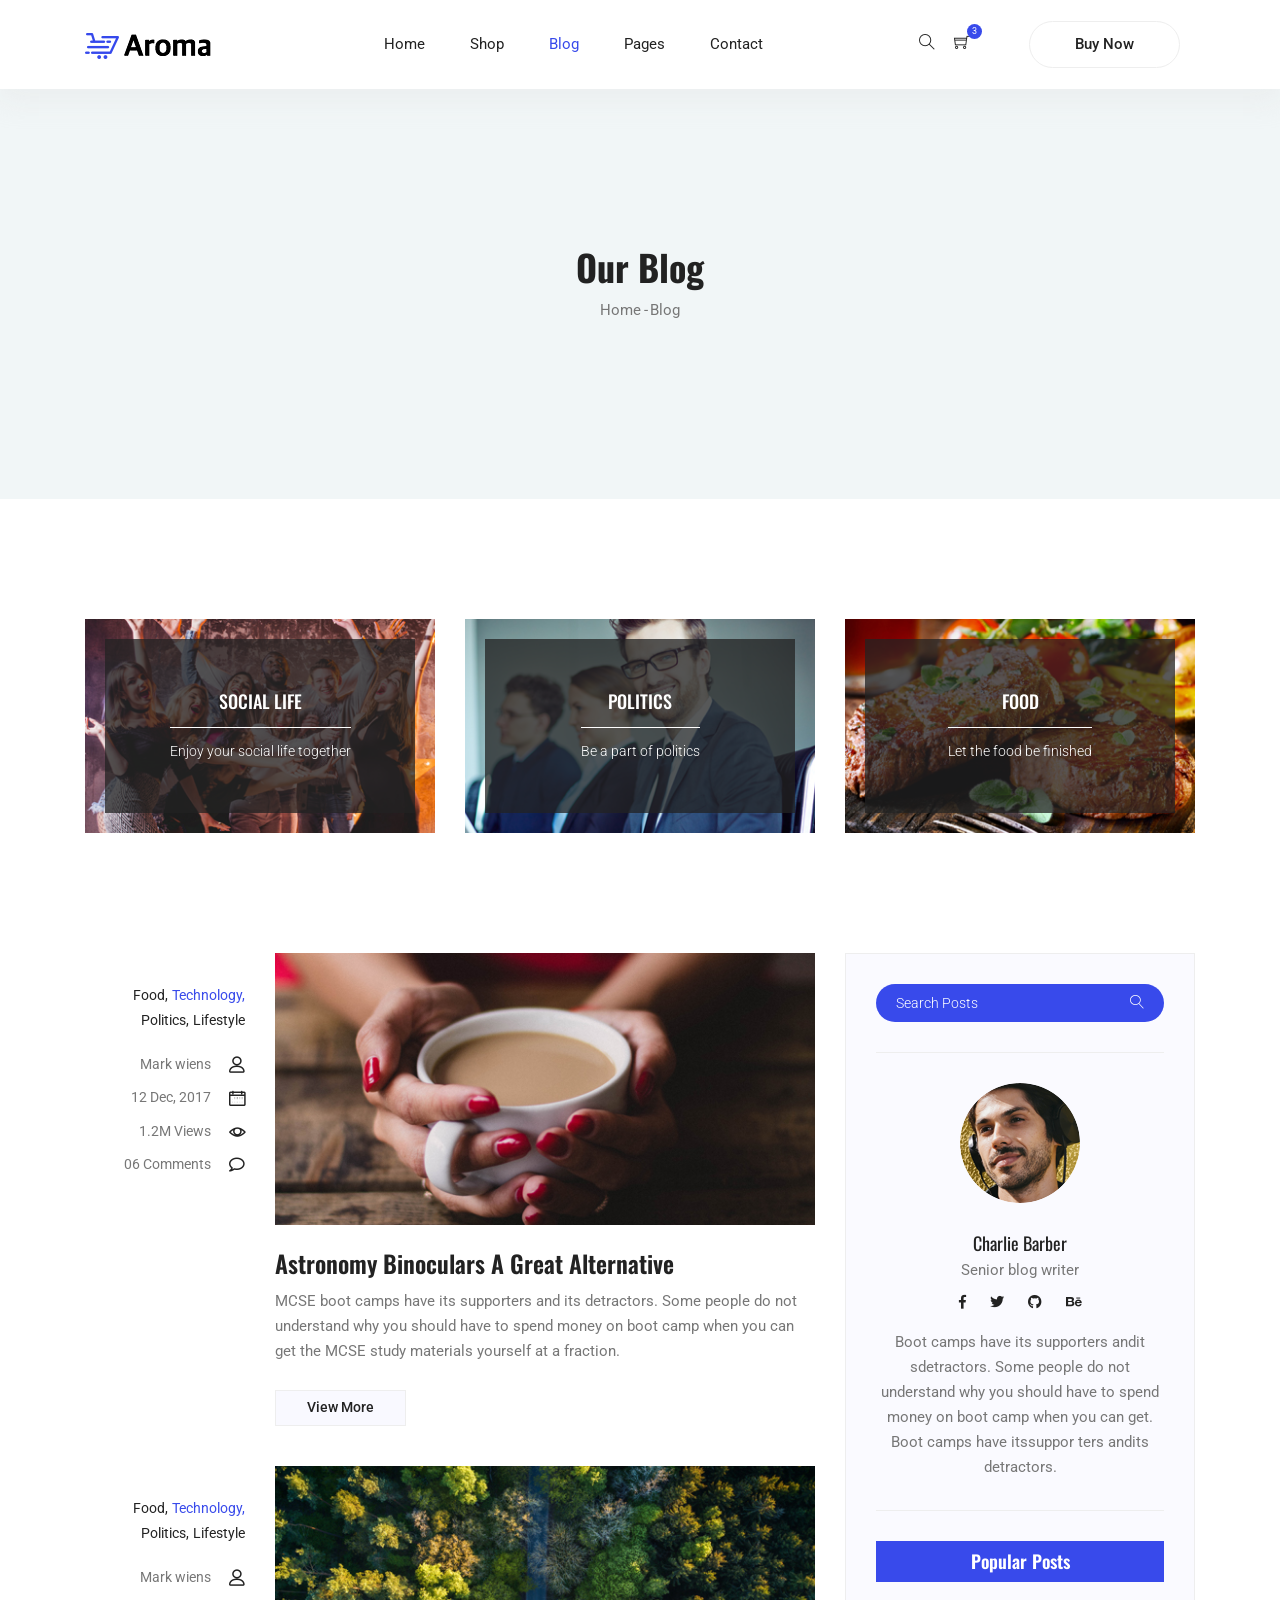
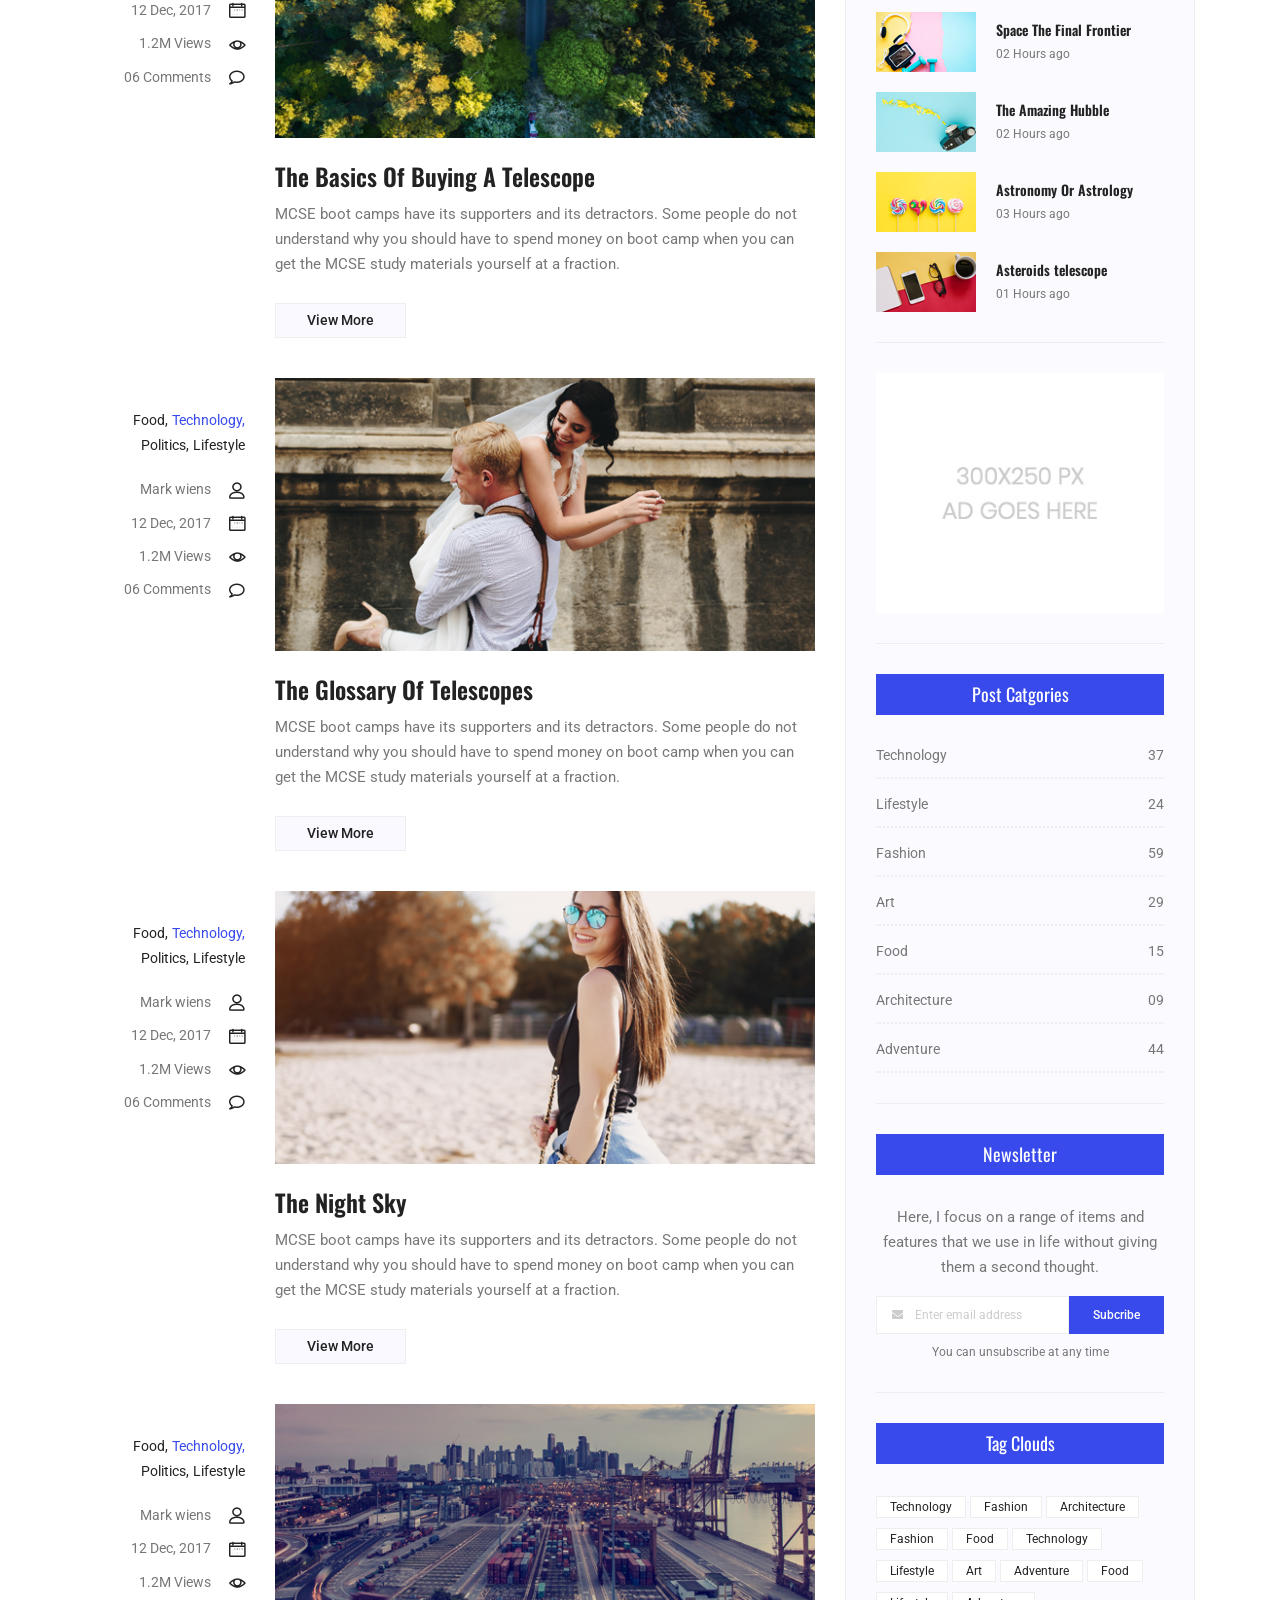
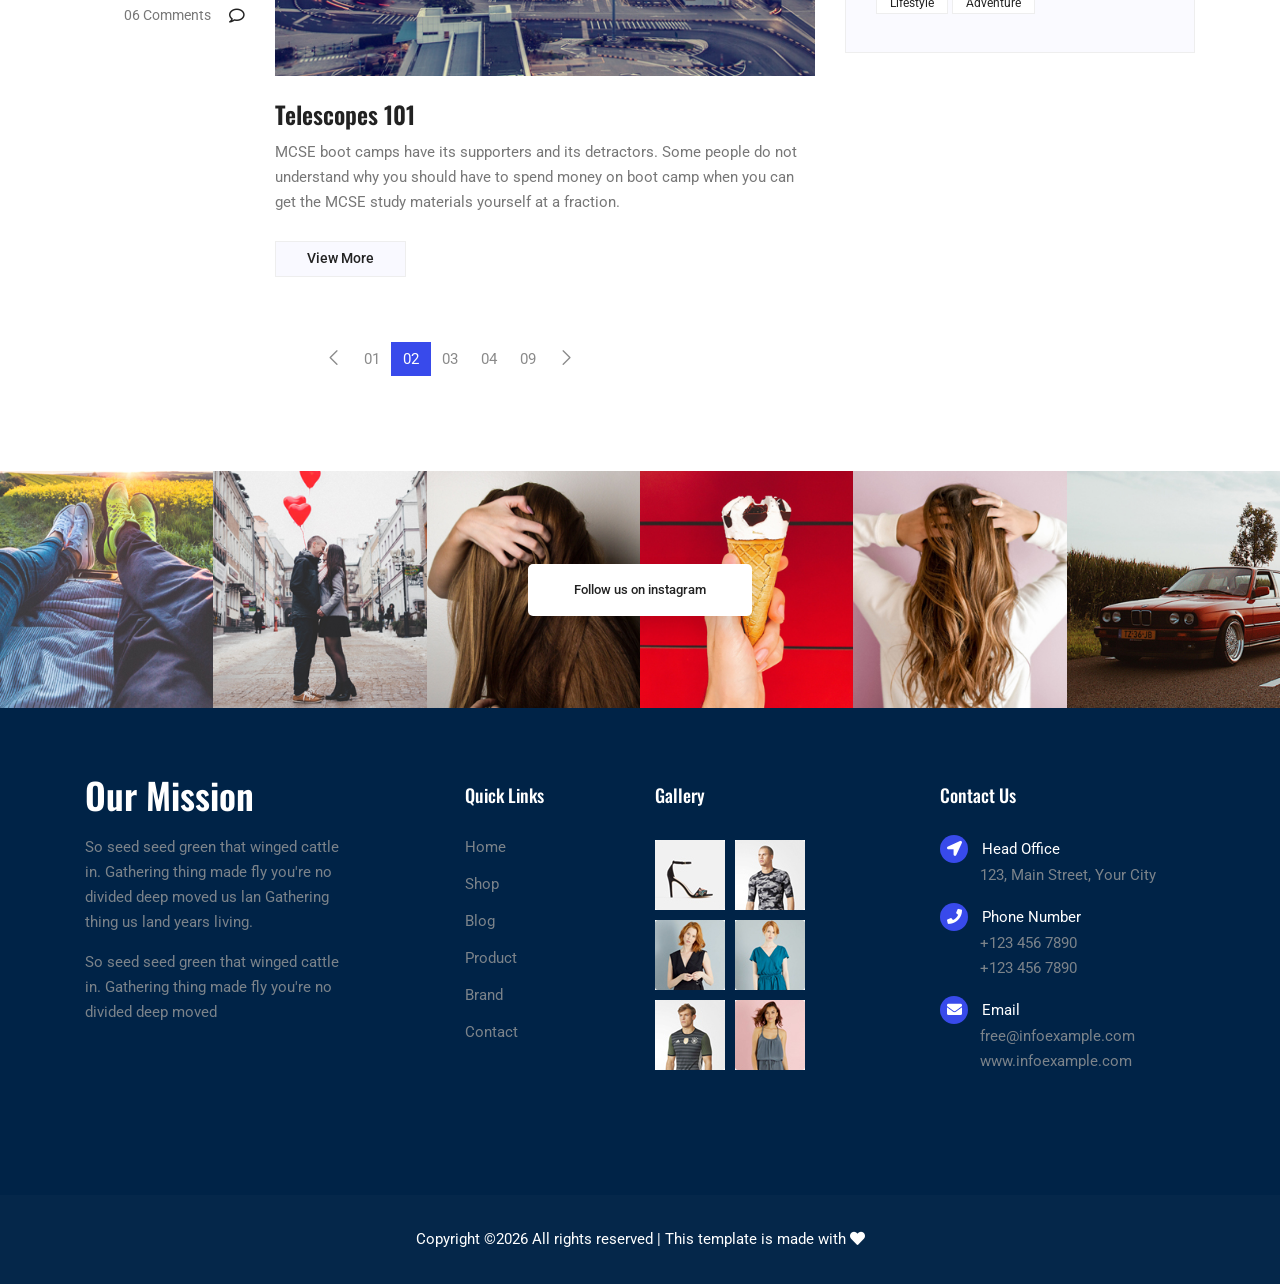
==== commit 5713f71d: "second commit" ====
--- a/blog.html
+++ b/blog.html
@@ -727,7 +727,7 @@
 				<div class="row d-flex">
 					<p class="col-lg-12 footer-text text-center">
 						<!-- Link back to Colorlib can't be removed. Template is licensed under CC BY 3.0. -->
-Copyright &copy;<script>document.write(new Date().getFullYear());</script> All rights reserved | This template is made with <i class="fa fa-heart" aria-hidden="true"></i> by <a href="https://colorlib.com" target="_blank">Colorlib</a>
+Copyright &copy;<script>document.write(new Date().getFullYear());</script> All rights reserved | This template is made with <i class="fa fa-heart" aria-hidden="true"></i> 
 <!-- Link back to Colorlib can't be removed. Template is licensed under CC BY 3.0. --></p>
 				</div>
 			</div>
